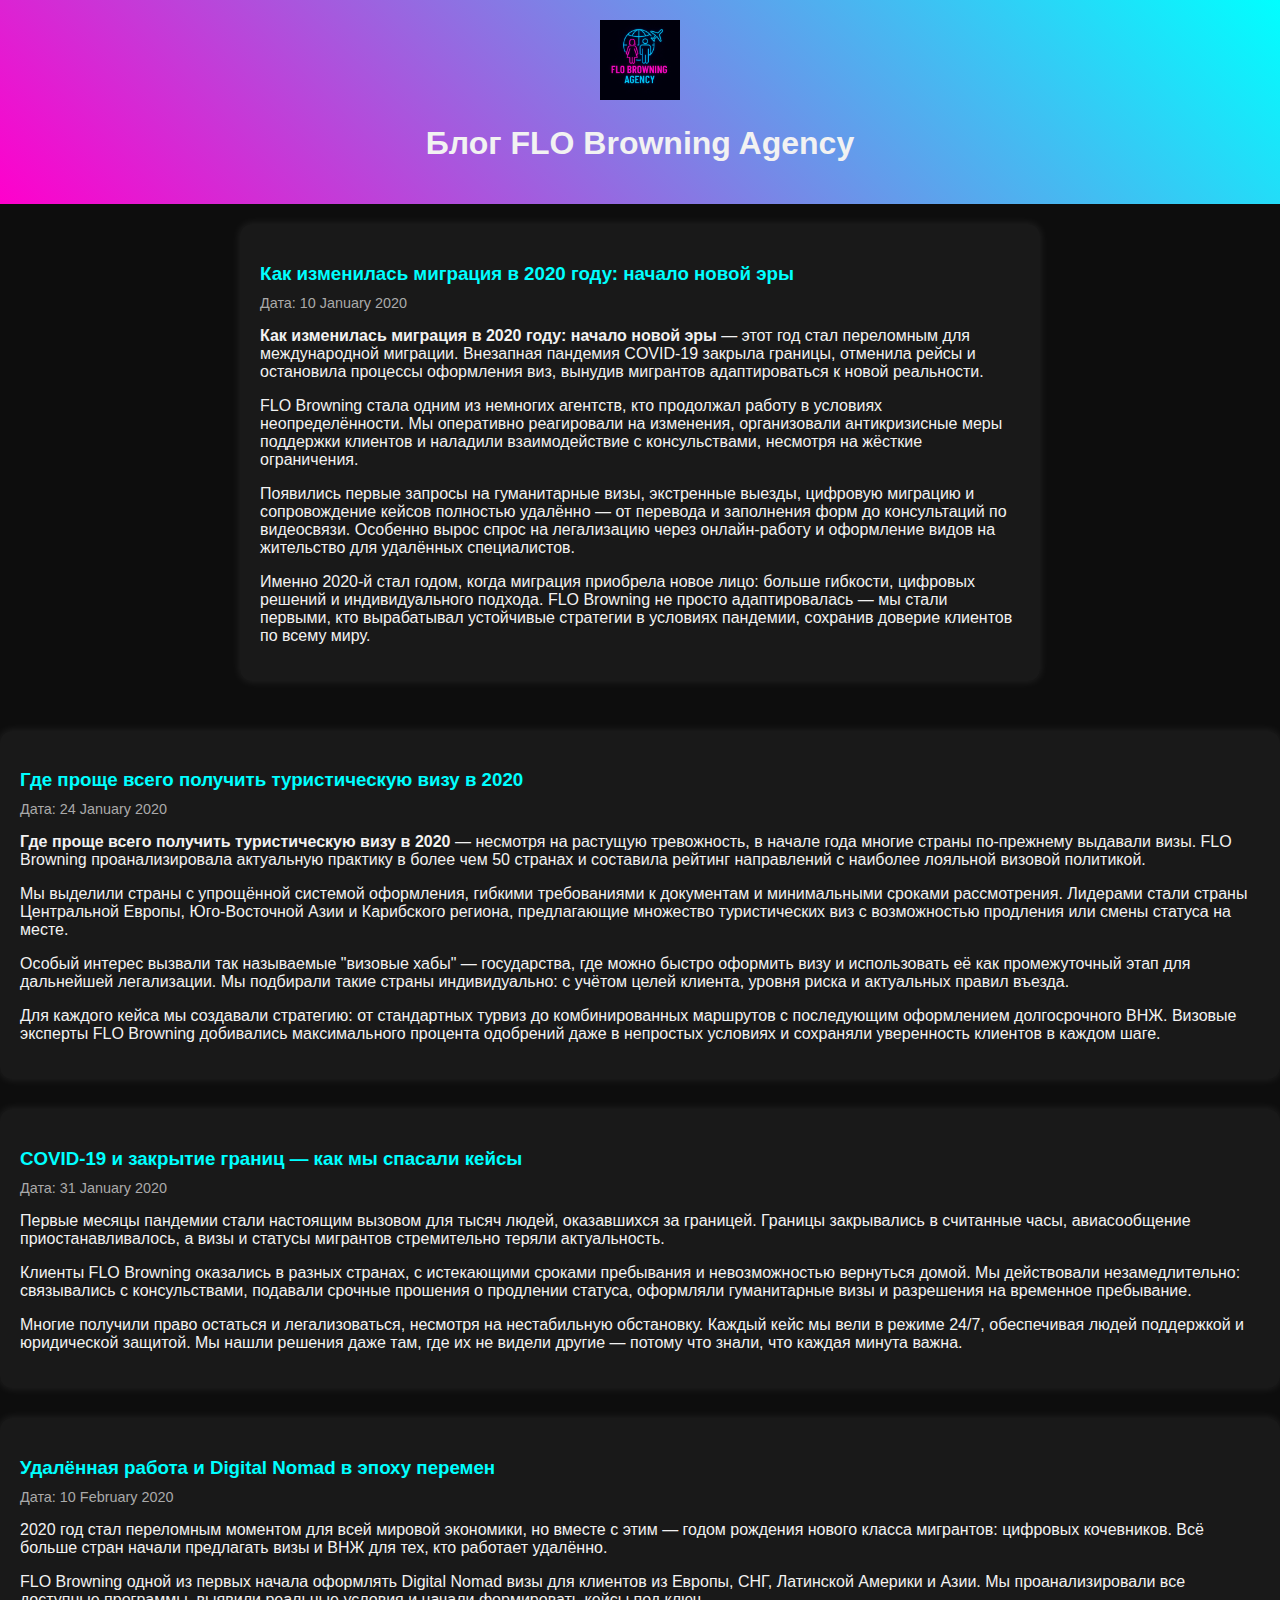
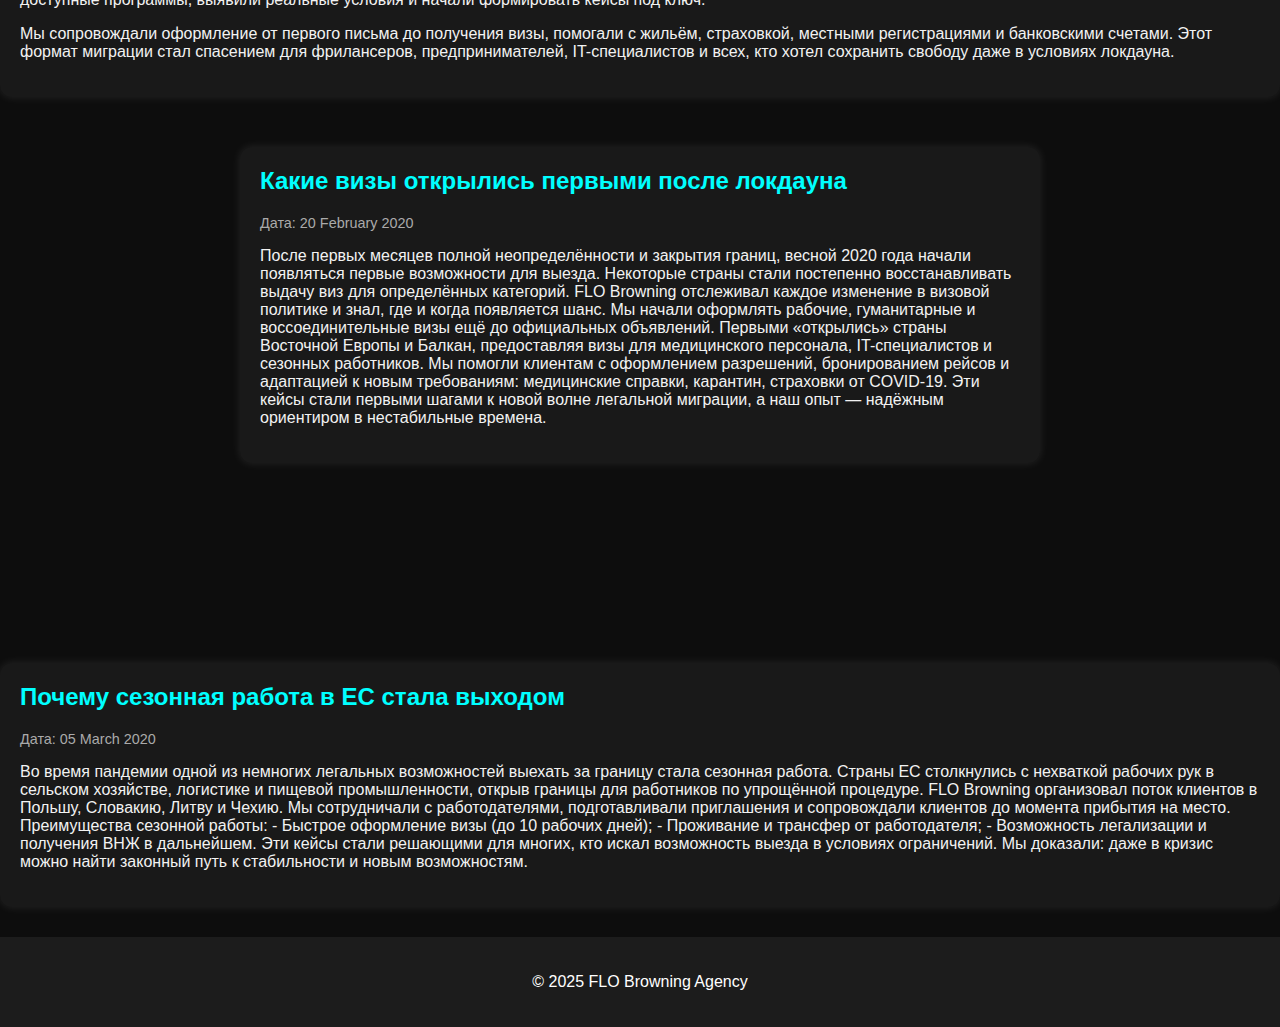
==== blog.html @ 44e3a663 "blog.html" ====
<!DOCTYPE html>
<html lang="ru">
<head>
  <meta charset="UTF-8" />
  <meta name="viewport" content="width=device-width, initial-scale=1.0" />
  <title>Блог FLO Browning Agency</title>
  <link rel="stylesheet" href="style.css" />
</head>
<body>
  <header>
    <img src="logo.jpeg" alt="FLO Browning Agency" class="logo" />
    <h1>Блог FLO Browning Agency</h1>
  </header>

  <main>
    <div class="blog-post">
      <h3>Как изменилась миграция в 2020 году: начало новой эры</h3>
      <small>Дата: 10 January 2020</small>
      <p><strong>Как изменилась миграция в 2020 году: начало новой эры</strong> — этот год стал переломным для международной миграции. Внезапная пандемия COVID-19 закрыла границы, отменила рейсы и остановила процессы оформления виз, вынудив мигрантов адаптироваться к новой реальности.</p>
      <p>FLO Browning стала одним из немногих агентств, кто продолжал работу в условиях неопределённости. Мы оперативно реагировали на изменения, организовали антикризисные меры поддержки клиентов и наладили взаимодействие с консульствами, несмотря на жёсткие ограничения.</p>
      <p>Появились первые запросы на гуманитарные визы, экстренные выезды, цифровую миграцию и сопровождение кейсов полностью удалённо — от перевода и заполнения форм до консультаций по видеосвязи. Особенно вырос спрос на легализацию через онлайн-работу и оформление видов на жительство для удалённых специалистов.</p>
      <p>Именно 2020-й стал годом, когда миграция приобрела новое лицо: больше гибкости, цифровых решений и индивидуального подхода. FLO Browning не просто адаптировалась — мы стали первыми, кто вырабатывал устойчивые стратегии в условиях пандемии, сохранив доверие клиентов по всему миру.</p>
    </div>
    </main>
    <div class="blog-post">
      <h3>Где проще всего получить туристическую визу в 2020</h3>
      <small>Дата: 24 January 2020</small>
      <p><strong>Где проще всего получить туристическую визу в 2020</strong> — несмотря на растущую тревожность, в начале года многие страны по-прежнему выдавали визы. FLO Browning проанализировала актуальную практику в более чем 50 странах и составила рейтинг направлений с наиболее лояльной визовой политикой.</p>
      <p>Мы выделили страны с упрощённой системой оформления, гибкими требованиями к документам и минимальными сроками рассмотрения. Лидерами стали страны Центральной Европы, Юго-Восточной Азии и Карибского региона, предлагающие множество туристических виз с возможностью продления или смены статуса на месте.</p>
      <p>Особый интерес вызвали так называемые "визовые хабы" — государства, где можно быстро оформить визу и использовать её как промежуточный этап для дальнейшей легализации. Мы подбирали такие страны индивидуально: с учётом целей клиента, уровня риска и актуальных правил въезда.</p>
      <p>Для каждого кейса мы создавали стратегию: от стандартных турвиз до комбинированных маршрутов с последующим оформлением долгосрочного ВНЖ. Визовые эксперты FLO Browning добивались максимального процента одобрений даже в непростых условиях и сохраняли уверенность клиентов в каждом шаге.</p>
    </div>
  </main>
</body>
</html>
<div class="blog-post">
  <h3>COVID-19 и закрытие границ — как мы спасали кейсы</h3>
  <small>Дата: 31 January 2020</small>
  <p>Первые месяцы пандемии стали настоящим вызовом для тысяч людей, оказавшихся за границей. Границы закрывались в считанные часы, авиасообщение приостанавливалось, а визы и статусы мигрантов стремительно теряли актуальность.</p>
  <p>Клиенты FLO Browning оказались в разных странах, с истекающими сроками пребывания и невозможностью вернуться домой. Мы действовали незамедлительно: связывались с консульствами, подавали срочные прошения о продлении статуса, оформляли гуманитарные визы и разрешения на временное пребывание.</p>
  <p>Многие получили право остаться и легализоваться, несмотря на нестабильную обстановку. Каждый кейс мы вели в режиме 24/7, обеспечивая людей поддержкой и юридической защитой. Мы нашли решения даже там, где их не видели другие — потому что знали, что каждая минута важна.</p>
</div>
</main>
<div class="blog-post">
  <h3>Удалённая работа и Digital Nomad в эпоху перемен</h3>
  <small>Дата: 10 February 2020</small>
  <p>2020 год стал переломным моментом для всей мировой экономики, но вместе с этим — годом рождения нового класса мигрантов: цифровых кочевников. Всё больше стран начали предлагать визы и ВНЖ для тех, кто работает удалённо.</p>
  <p>FLO Browning одной из первых начала оформлять Digital Nomad визы для клиентов из Европы, СНГ, Латинской Америки и Азии. Мы проанализировали все доступные программы, выявили реальные условия и начали формировать кейсы под ключ.</p>
  <p>Мы сопровождали оформление от первого письма до получения визы, помогали с жильём, страховкой, местными регистрациями и банковскими счетами. Этот формат миграции стал спасением для фрилансеров, предпринимателей, IT-специалистов и всех, кто хотел сохранить свободу даже в условиях локдауна.</p>
</div><!DOCTYPE html>
<html lang="ru">
<head>
  <meta charset="UTF-8" />
  <meta name="viewport" content="width=device-width, initial-scale=1.0" />
  <title>Блог FLO Browning Agency</title>
  <style>
    body {
      background-color: #0d0d0d;
      color: #f2f2f2;
      font-family: Arial, sans-serif;
      margin: 0;
      padding: 0;
    }
    .wrapper {
      min-height: 100vh;
      display: flex;
      flex-direction: column;
    }
    main {
      flex: 1;
      padding: 20px;
      max-width: 800px;
      margin: auto;
    }
    .blog-post {
      background-color: rgba(255,255,255,0.05);
      padding: 20px;
      margin-bottom: 30px;
      border-radius: 12px;
      box-shadow: 0 0 10px rgba(255,255,255,0.1);
    }
    .blog-post h2 {
      color: #00ffff;
      margin-top: 0;
    }
    .blog-post small {
      color: #aaa;
    }
    footer {
      background-color: #1c1c1c;
      color: white;
      text-align: center;
      padding: 20px;
    }
  </style>
</head>
<body>
<div class="wrapper">
  <main>
    
    <div class="blog-post">
      <h2>Какие визы открылись первыми после локдауна</h2>
      <small>Дата: 20 February 2020</small>
      <p>После первых месяцев полной неопределённости и закрытия границ, весной 2020 года начали появляться первые возможности для выезда. Некоторые страны стали постепенно восстанавливать выдачу виз для определённых категорий.

        FLO Browning отслеживал каждое изменение в визовой политике и знал, где и когда появляется шанс. Мы начали оформлять рабочие, гуманитарные и воссоединительные визы ещё до официальных объявлений.

        Первыми «открылись» страны Восточной Европы и Балкан, предоставляя визы для медицинского персонала, IT-специалистов и сезонных работников. Мы помогли клиентам с оформлением разрешений, бронированием рейсов и адаптацией к новым требованиям: медицинские справки, карантин, страховки от COVID-19.

        Эти кейсы стали первыми шагами к новой волне легальной миграции, а наш опыт — надёжным ориентиром в нестабильные времена.</p>
    </div>
    </main>
    <div class="blog-post">
      <h2>Почему сезонная работа в ЕС стала выходом</h2>
      <small>Дата: 05 March 2020</small>
      <p>Во время пандемии одной из немногих легальных возможностей выехать за границу стала сезонная работа. Страны ЕС столкнулись с нехваткой рабочих рук в сельском хозяйстве, логистике и пищевой промышленности, открыв границы для работников по упрощённой процедуре.

        FLO Browning организовал поток клиентов в Польшу, Словакию, Литву и Чехию. Мы сотрудничали с работодателями, подготавливали приглашения и сопровождали клиентов до момента прибытия на место.

        Преимущества сезонной работы:
        - Быстрое оформление визы (до 10 рабочих дней);
        - Проживание и трансфер от работодателя;
        - Возможность легализации и получения ВНЖ в дальнейшем.

        Эти кейсы стали решающими для многих, кто искал возможность выезда в условиях ограничений. Мы доказали: даже в кризис можно найти законный путь к стабильности и новым возможностям.</p>
    </div>
    
  </main>
 <footer>
    <p>&copy; 2025 FLO Browning Agency</p>
  </footer>
---- style.css ----
body {
  background-color: #0d0d0d;
  color: #f2f2f2;
  font-family: Arial, sans-serif;
  margin: 0;
}

header {
  text-align: center;
  padding: 20px;
  background: linear-gradient(45deg, #ff00cc, #00ffff);
}

.logo {
  width: 80px;
  height: auto;
}

main {
  padding: 20px;
  text-align: center;
}

footer {
  background-color: #1c1c1c;
  color: white;
  text-align: center;
  padding: 20px;
}

a {
  color: #00ffff;
  text-decoration: none;
}

.btn {
  display: inline-block;
  margin-top: 15px;
  padding: 10px 20px;
  background-color: #ff00cc;
  color: white;
  border-radius: 5px;
  text-decoration: none;
  font-weight: bold;
}

/* WhatsApp кнопка */
.whatsapp-float {
  position: fixed;
  bottom: 20px;
  right: 20px;
  z-index: 1000;
}

.whatsapp-icon {
  width: 50px;
  height: 50px;
  border-radius: 50%;
  box-shadow: 0 2px 8px rgba(0, 0, 0, 0.3);
  transition: transform 0.3s ease;
}

.whatsapp-icon:hover {
  transform: scale(1.1);
}

/* Навигация */
.nav-links {
  text-align: center;
  margin: 40px 0 20px;
}

.nav-links a {
  color: #00ffff;
  text-decoration: none;
  font-weight: bold;
  margin: 0 15px;
  font-size: 18px;
  transition: color 0.3s ease;
}

.nav-links a:hover {
  color: #ff00cc;
}

/* Посты блога */
.blog-post {
  background-color: rgba(255,255,255,0.05);
  padding: 20px;
  margin-bottom: 25px;
  border-radius: 12px;
  box-shadow: 0 0 10px rgba(255,255,255,0.08);
  text-align: left;
}

.blog-post h3 {
  color: #00ffff;
  margin-bottom: 10px;
}

.blog-post small {
  display: block;
  color: #ccc;
  margin-bottom: 10px;
  font-size: 0.9em;
}

/* Адаптивность */
@media (max-width: 768px) {
  header h1 {
    font-size: 26px;
  }

  nav {
    flex-direction: column;
    gap: 10px;
    margin: 15px 0;
  }

  nav a {
    display: inline-block;
    margin: 8px 10px;
    font-size: 16px;
  }

  section {
    padding: 20px;
  }

  .cta {
    display: block;
    width: 100%;
    text-align: center;
    font-size: 16px;
  }

  .lang-switch {
    top: 10px;
    right: 10px;
    font-size: 14px;
  }

  .whatsapp-icon {
    width: 45px;
    height: 45px;
  }

  #topBtn {
    bottom: 75px;
    right: 15px;
  }
}
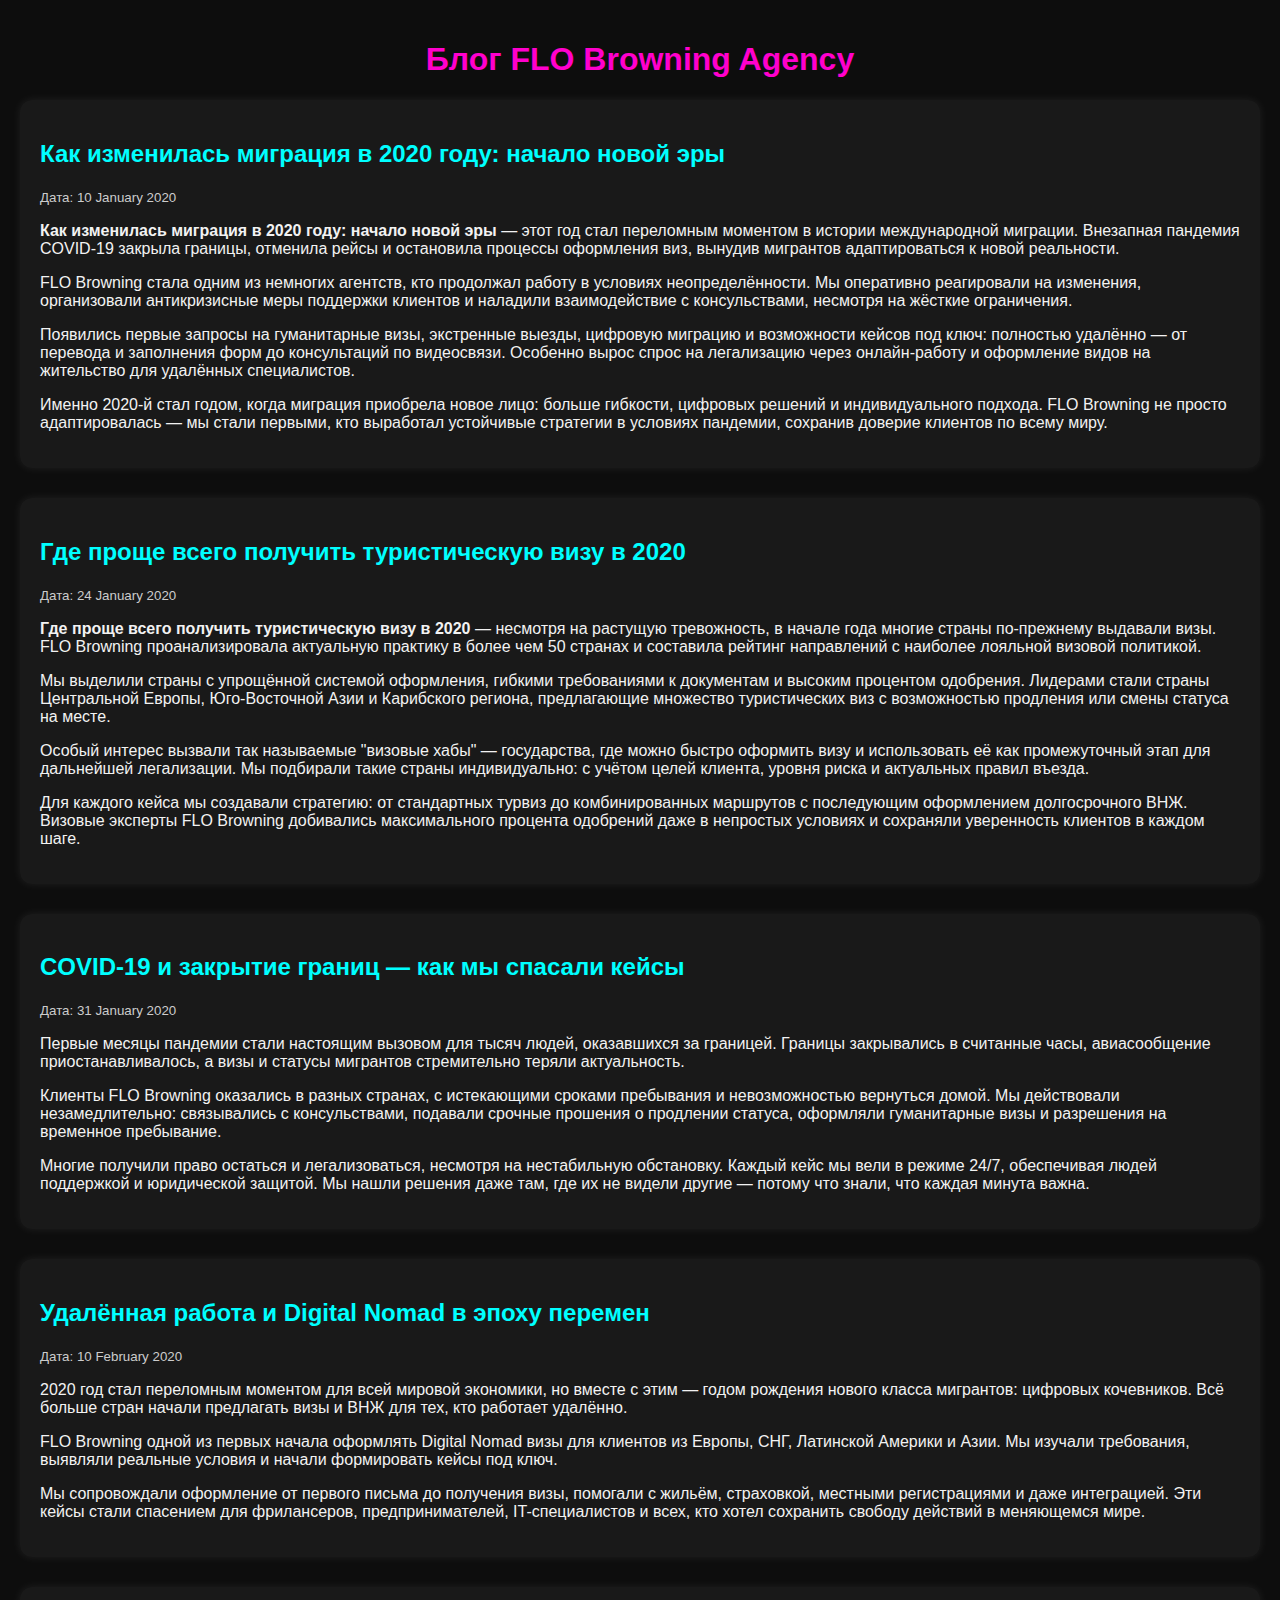
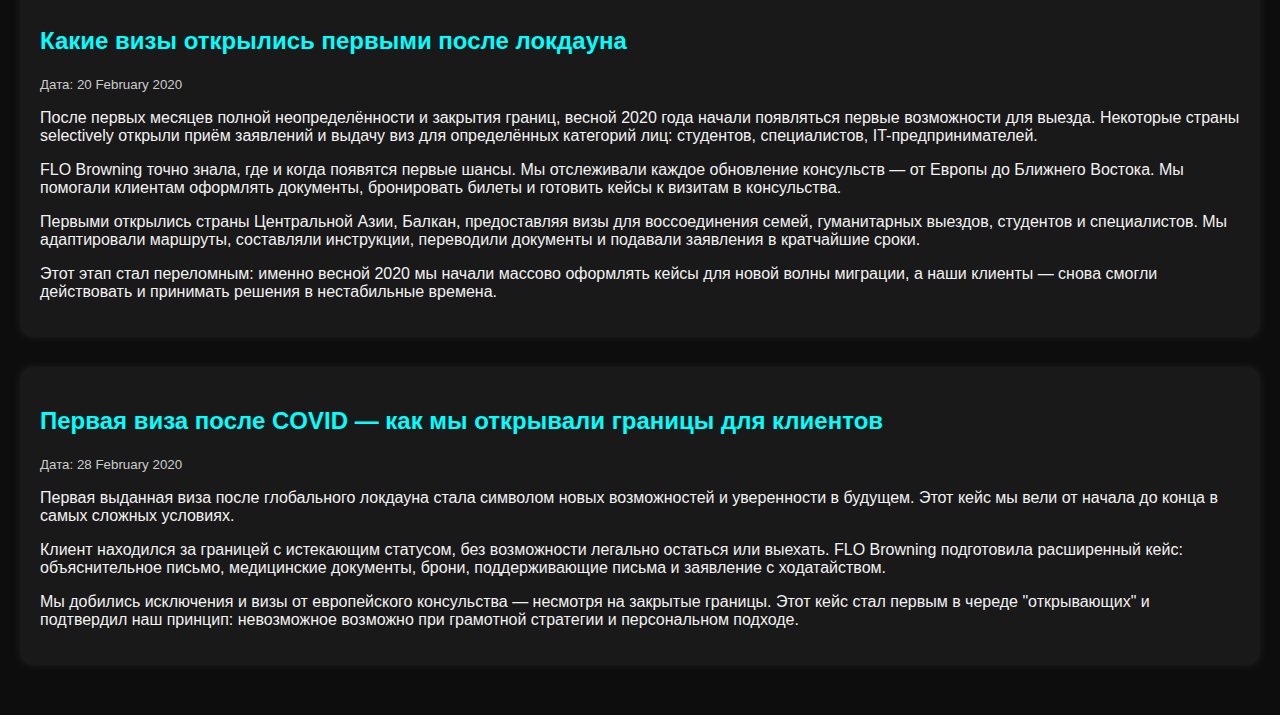
==== commit 0e931949: "blog.html" ====
--- a/blog.html
+++ b/blog.html
@@ -1,131 +1,98 @@
 <!DOCTYPE html>
 <html lang="ru">
 <head>
-  <meta charset="UTF-8" />
-  <meta name="viewport" content="width=device-width, initial-scale=1.0" />
-  <title>Блог FLO Browning Agency</title>
-  <link rel="stylesheet" href="style.css" />
+    <meta charset="UTF-8">
+    <title>Блог FLO Browning Agency</title>
+    <style>
+        body {
+            background-color: #0d0d0d;
+            color: #f2f2f2;
+            font-family: Arial, sans-serif;
+            margin: 0;
+            padding: 20px;
+        }
+        .blog-post {
+            background-color: rgba(255,255,255,0.05);
+            padding: 20px;
+            margin-bottom: 30px;
+            border-radius: 12px;
+            box-shadow: 0 0 10px rgba(255,255,255,0.08);
+        }
+        h1 {
+            color: #ff00cc;
+            text-align: center;
+        }
+        h2 {
+            color: #00ffff;
+        }
+        small {
+            color: #ccc;
+        }
+    </style>
 </head>
 <body>
-  <header>
-    <img src="logo.jpeg" alt="FLO Browning Agency" class="logo" />
-    <h1>Блог FLO Browning Agency</h1>
-  </header>
+<h1>Блог FLO Browning Agency</h1>
 
-  <main>
     <div class="blog-post">
-      <h3>Как изменилась миграция в 2020 году: начало новой эры</h3>
-      <small>Дата: 10 January 2020</small>
-      <p><strong>Как изменилась миграция в 2020 году: начало новой эры</strong> — этот год стал переломным для международной миграции. Внезапная пандемия COVID-19 закрыла границы, отменила рейсы и остановила процессы оформления виз, вынудив мигрантов адаптироваться к новой реальности.</p>
-      <p>FLO Browning стала одним из немногих агентств, кто продолжал работу в условиях неопределённости. Мы оперативно реагировали на изменения, организовали антикризисные меры поддержки клиентов и наладили взаимодействие с консульствами, несмотря на жёсткие ограничения.</p>
-      <p>Появились первые запросы на гуманитарные визы, экстренные выезды, цифровую миграцию и сопровождение кейсов полностью удалённо — от перевода и заполнения форм до консультаций по видеосвязи. Особенно вырос спрос на легализацию через онлайн-работу и оформление видов на жительство для удалённых специалистов.</p>
-      <p>Именно 2020-й стал годом, когда миграция приобрела новое лицо: больше гибкости, цифровых решений и индивидуального подхода. FLO Browning не просто адаптировалась — мы стали первыми, кто вырабатывал устойчивые стратегии в условиях пандемии, сохранив доверие клиентов по всему миру.</p>
+        <h2>Как изменилась миграция в 2020 году: начало новой эры</h2>
+        <small>Дата: 10 January 2020</small>
+        
+<p><strong>Как изменилась миграция в 2020 году: начало новой эры</strong> — этот год стал переломным моментом в истории международной миграции. Внезапная пандемия COVID-19 закрыла границы, отменила рейсы и остановила процессы оформления виз, вынудив мигрантов адаптироваться к новой реальности.</p>
+<p>FLO Browning стала одним из немногих агентств, кто продолжал работу в условиях неопределённости. Мы оперативно реагировали на изменения, организовали антикризисные меры поддержки клиентов и наладили взаимодействие с консульствами, несмотря на жёсткие ограничения.</p>
+<p>Появились первые запросы на гуманитарные визы, экстренные выезды, цифровую миграцию и возможности кейсов под ключ: полностью удалённо — от перевода и заполнения форм до консультаций по видеосвязи. Особенно вырос спрос на легализацию через онлайн-работу и оформление видов на жительство для удалённых специалистов.</p>
+<p>Именно 2020-й стал годом, когда миграция приобрела новое лицо: больше гибкости, цифровых решений и индивидуального подхода. FLO Browning не просто адаптировалась — мы стали первыми, кто выработал устойчивые стратегии в условиях пандемии, сохранив доверие клиентов по всему миру.</p>
+        
     </div>
-    </main>
-    <div class="blog-post">
-      <h3>Где проще всего получить туристическую визу в 2020</h3>
-      <small>Дата: 24 January 2020</small>
-      <p><strong>Где проще всего получить туристическую визу в 2020</strong> — несмотря на растущую тревожность, в начале года многие страны по-прежнему выдавали визы. FLO Browning проанализировала актуальную практику в более чем 50 странах и составила рейтинг направлений с наиболее лояльной визовой политикой.</p>
-      <p>Мы выделили страны с упрощённой системой оформления, гибкими требованиями к документам и минимальными сроками рассмотрения. Лидерами стали страны Центральной Европы, Юго-Восточной Азии и Карибского региона, предлагающие множество туристических виз с возможностью продления или смены статуса на месте.</p>
-      <p>Особый интерес вызвали так называемые "визовые хабы" — государства, где можно быстро оформить визу и использовать её как промежуточный этап для дальнейшей легализации. Мы подбирали такие страны индивидуально: с учётом целей клиента, уровня риска и актуальных правил въезда.</p>
-      <p>Для каждого кейса мы создавали стратегию: от стандартных турвиз до комбинированных маршрутов с последующим оформлением долгосрочного ВНЖ. Визовые эксперты FLO Browning добивались максимального процента одобрений даже в непростых условиях и сохраняли уверенность клиентов в каждом шаге.</p>
-    </div>
-  </main>
-</body>
-</html>
-<div class="blog-post">
-  <h3>COVID-19 и закрытие границ — как мы спасали кейсы</h3>
-  <small>Дата: 31 January 2020</small>
-  <p>Первые месяцы пандемии стали настоящим вызовом для тысяч людей, оказавшихся за границей. Границы закрывались в считанные часы, авиасообщение приостанавливалось, а визы и статусы мигрантов стремительно теряли актуальность.</p>
-  <p>Клиенты FLO Browning оказались в разных странах, с истекающими сроками пребывания и невозможностью вернуться домой. Мы действовали незамедлительно: связывались с консульствами, подавали срочные прошения о продлении статуса, оформляли гуманитарные визы и разрешения на временное пребывание.</p>
-  <p>Многие получили право остаться и легализоваться, несмотря на нестабильную обстановку. Каждый кейс мы вели в режиме 24/7, обеспечивая людей поддержкой и юридической защитой. Мы нашли решения даже там, где их не видели другие — потому что знали, что каждая минута важна.</p>
-</div>
-</main>
-<div class="blog-post">
-  <h3>Удалённая работа и Digital Nomad в эпоху перемен</h3>
-  <small>Дата: 10 February 2020</small>
-  <p>2020 год стал переломным моментом для всей мировой экономики, но вместе с этим — годом рождения нового класса мигрантов: цифровых кочевников. Всё больше стран начали предлагать визы и ВНЖ для тех, кто работает удалённо.</p>
-  <p>FLO Browning одной из первых начала оформлять Digital Nomad визы для клиентов из Европы, СНГ, Латинской Америки и Азии. Мы проанализировали все доступные программы, выявили реальные условия и начали формировать кейсы под ключ.</p>
-  <p>Мы сопровождали оформление от первого письма до получения визы, помогали с жильём, страховкой, местными регистрациями и банковскими счетами. Этот формат миграции стал спасением для фрилансеров, предпринимателей, IT-специалистов и всех, кто хотел сохранить свободу даже в условиях локдауна.</p>
-</div><!DOCTYPE html>
-<html lang="ru">
-<head>
-  <meta charset="UTF-8" />
-  <meta name="viewport" content="width=device-width, initial-scale=1.0" />
-  <title>Блог FLO Browning Agency</title>
-  <style>
-    body {
-      background-color: #0d0d0d;
-      color: #f2f2f2;
-      font-family: Arial, sans-serif;
-      margin: 0;
-      padding: 0;
-    }
-    .wrapper {
-      min-height: 100vh;
-      display: flex;
-      flex-direction: column;
-    }
-    main {
-      flex: 1;
-      padding: 20px;
-      max-width: 800px;
-      margin: auto;
-    }
-    .blog-post {
-      background-color: rgba(255,255,255,0.05);
-      padding: 20px;
-      margin-bottom: 30px;
-      border-radius: 12px;
-      box-shadow: 0 0 10px rgba(255,255,255,0.1);
-    }
-    .blog-post h2 {
-      color: #00ffff;
-      margin-top: 0;
-    }
-    .blog-post small {
-      color: #aaa;
-    }
-    footer {
-      background-color: #1c1c1c;
-      color: white;
-      text-align: center;
-      padding: 20px;
-    }
-  </style>
-</head>
-<body>
-<div class="wrapper">
-  <main>
     
     <div class="blog-post">
-      <h2>Какие визы открылись первыми после локдауна</h2>
-      <small>Дата: 20 February 2020</small>
-      <p>После первых месяцев полной неопределённости и закрытия границ, весной 2020 года начали появляться первые возможности для выезда. Некоторые страны стали постепенно восстанавливать выдачу виз для определённых категорий.
-
-        FLO Browning отслеживал каждое изменение в визовой политике и знал, где и когда появляется шанс. Мы начали оформлять рабочие, гуманитарные и воссоединительные визы ещё до официальных объявлений.
-
-        Первыми «открылись» страны Восточной Европы и Балкан, предоставляя визы для медицинского персонала, IT-специалистов и сезонных работников. Мы помогли клиентам с оформлением разрешений, бронированием рейсов и адаптацией к новым требованиям: медицинские справки, карантин, страховки от COVID-19.
-
-        Эти кейсы стали первыми шагами к новой волне легальной миграции, а наш опыт — надёжным ориентиром в нестабильные времена.</p>
-    </div>
-    </main>
-    <div class="blog-post">
-      <h2>Почему сезонная работа в ЕС стала выходом</h2>
-      <small>Дата: 05 March 2020</small>
-      <p>Во время пандемии одной из немногих легальных возможностей выехать за границу стала сезонная работа. Страны ЕС столкнулись с нехваткой рабочих рук в сельском хозяйстве, логистике и пищевой промышленности, открыв границы для работников по упрощённой процедуре.
-
-        FLO Browning организовал поток клиентов в Польшу, Словакию, Литву и Чехию. Мы сотрудничали с работодателями, подготавливали приглашения и сопровождали клиентов до момента прибытия на место.
-
-        Преимущества сезонной работы:
-        - Быстрое оформление визы (до 10 рабочих дней);
-        - Проживание и трансфер от работодателя;
-        - Возможность легализации и получения ВНЖ в дальнейшем.
-
-        Эти кейсы стали решающими для многих, кто искал возможность выезда в условиях ограничений. Мы доказали: даже в кризис можно найти законный путь к стабильности и новым возможностям.</p>
+        <h2>Где проще всего получить туристическую визу в 2020</h2>
+        <small>Дата: 24 January 2020</small>
+        
+<p><strong>Где проще всего получить туристическую визу в 2020</strong> — несмотря на растущую тревожность, в начале года многие страны по-прежнему выдавали визы. FLO Browning проанализировала актуальную практику в более чем 50 странах и составила рейтинг направлений с наиболее лояльной визовой политикой.</p>
+<p>Мы выделили страны с упрощённой системой оформления, гибкими требованиями к документам и высоким процентом одобрения. Лидерами стали страны Центральной Европы, Юго-Восточной Азии и Карибского региона, предлагающие множество туристических виз с возможностью продления или смены статуса на месте.</p>
+<p>Особый интерес вызвали так называемые "визовые хабы" — государства, где можно быстро оформить визу и использовать её как промежуточный этап для дальнейшей легализации. Мы подбирали такие страны индивидуально: с учётом целей клиента, уровня риска и актуальных правил въезда.</p>
+<p>Для каждого кейса мы создавали стратегию: от стандартных турвиз до комбинированных маршрутов с последующим оформлением долгосрочного ВНЖ. Визовые эксперты FLO Browning добивались максимального процента одобрений даже в непростых условиях и сохраняли уверенность клиентов в каждом шаге.</p>
+        
     </div>
     
-  </main>
- <footer>
-    <p>&copy; 2025 FLO Browning Agency</p>
-  </footer>
+    <div class="blog-post">
+        <h2>COVID-19 и закрытие границ — как мы спасали кейсы</h2>
+        <small>Дата: 31 January 2020</small>
+        
+<p>Первые месяцы пандемии стали настоящим вызовом для тысяч людей, оказавшихся за границей. Границы закрывались в считанные часы, авиасообщение приостанавливалось, а визы и статусы мигрантов стремительно теряли актуальность.</p>
+<p>Клиенты FLO Browning оказались в разных странах, с истекающими сроками пребывания и невозможностью вернуться домой. Мы действовали незамедлительно: связывались с консульствами, подавали срочные прошения о продлении статуса, оформляли гуманитарные визы и разрешения на временное пребывание.</p>
+<p>Многие получили право остаться и легализоваться, несмотря на нестабильную обстановку. Каждый кейс мы вели в режиме 24/7, обеспечивая людей поддержкой и юридической защитой. Мы нашли решения даже там, где их не видели другие — потому что знали, что каждая минута важна.</p>
+        
+    </div>
+    
+    <div class="blog-post">
+        <h2>Удалённая работа и Digital Nomad в эпоху перемен</h2>
+        <small>Дата: 10 February 2020</small>
+        
+<p>2020 год стал переломным моментом для всей мировой экономики, но вместе с этим — годом рождения нового класса мигрантов: цифровых кочевников. Всё больше стран начали предлагать визы и ВНЖ для тех, кто работает удалённо.</p>
+<p>FLO Browning одной из первых начала оформлять Digital Nomad визы для клиентов из Европы, СНГ, Латинской Америки и Азии. Мы изучали требования, выявляли реальные условия и начали формировать кейсы под ключ.</p>
+<p>Мы сопровождали оформление от первого письма до получения визы, помогали с жильём, страховкой, местными регистрациями и даже интеграцией. Эти кейсы стали спасением для фрилансеров, предпринимателей, IT-специалистов и всех, кто хотел сохранить свободу действий в меняющемся мире.</p>
+        
+    </div>
+    
+    <div class="blog-post">
+        <h2>Какие визы открылись первыми после локдауна</h2>
+        <small>Дата: 20 February 2020</small>
+        
+<p>После первых месяцев полной неопределённости и закрытия границ, весной 2020 года начали появляться первые возможности для выезда. Некоторые страны selectively открыли приём заявлений и выдачу виз для определённых категорий лиц: студентов, специалистов, IT-предпринимателей.</p>
+<p>FLO Browning точно знала, где и когда появятся первые шансы. Мы отслеживали каждое обновление консульств — от Европы до Ближнего Востока. Мы помогали клиентам оформлять документы, бронировать билеты и готовить кейсы к визитам в консульства.</p>
+<p>Первыми открылись страны Центральной Азии, Балкан, предоставляя визы для воссоединения семей, гуманитарных выездов, студентов и специалистов. Мы адаптировали маршруты, составляли инструкции, переводили документы и подавали заявления в кратчайшие сроки.</p>
+<p>Этот этап стал переломным: именно весной 2020 мы начали массово оформлять кейсы для новой волны миграции, а наши клиенты — снова смогли действовать и принимать решения в нестабильные времена.</p>
+        
+    </div>
+    
+    <div class="blog-post">
+        <h2>Первая виза после COVID — как мы открывали границы для клиентов</h2>
+        <small>Дата: 28 February 2020</small>
+        
+<p>Первая выданная виза после глобального локдауна стала символом новых возможностей и уверенности в будущем. Этот кейс мы вели от начала до конца в самых сложных условиях.</p>
+<p>Клиент находился за границей с истекающим статусом, без возможности легально остаться или выехать. FLO Browning подготовила расширенный кейс: объяснительное письмо, медицинские документы, брони, поддерживающие письма и заявление с ходатайством.</p>
+<p>Мы добились исключения и визы от европейского консульства — несмотря на закрытые границы. Этот кейс стал первым в череде "открывающих" и подтвердил наш принцип: невозможное возможно при грамотной стратегии и персональном подходе.</p>
+        
+    </div>
+    </body></html>
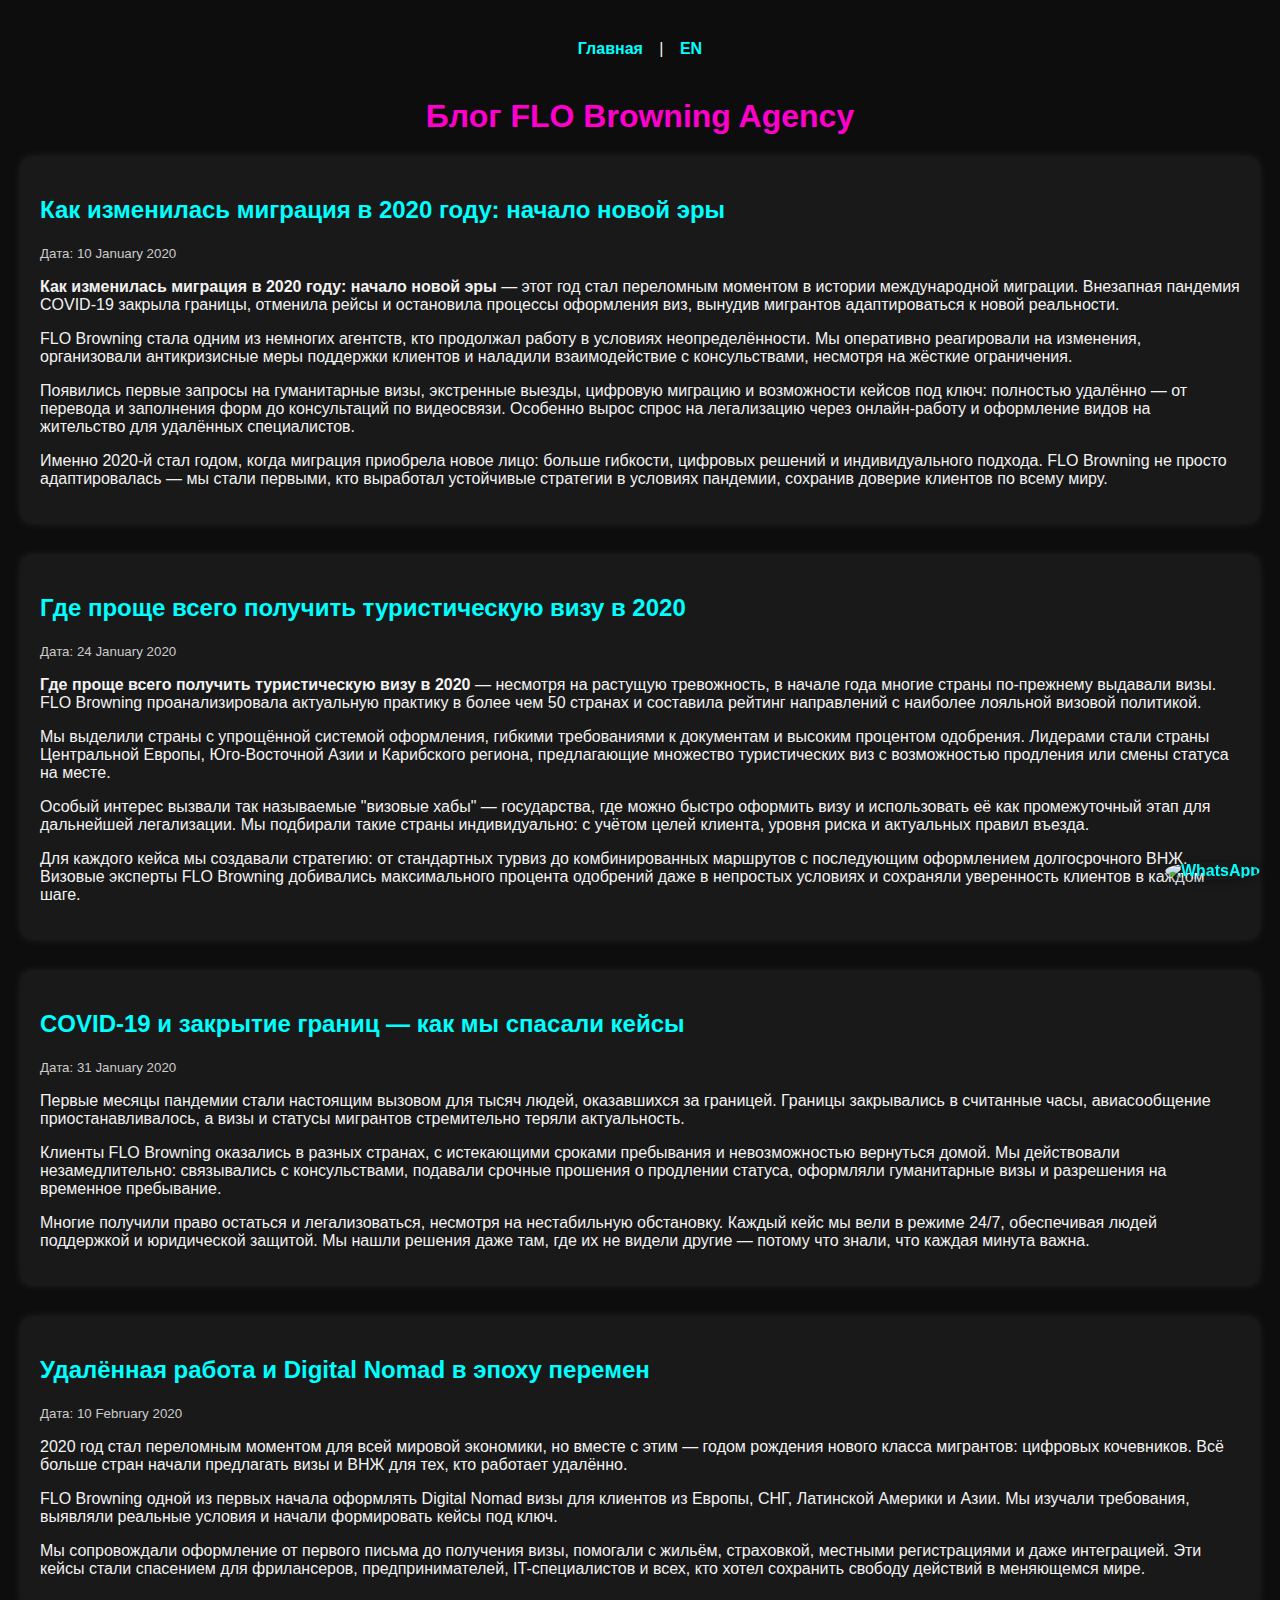
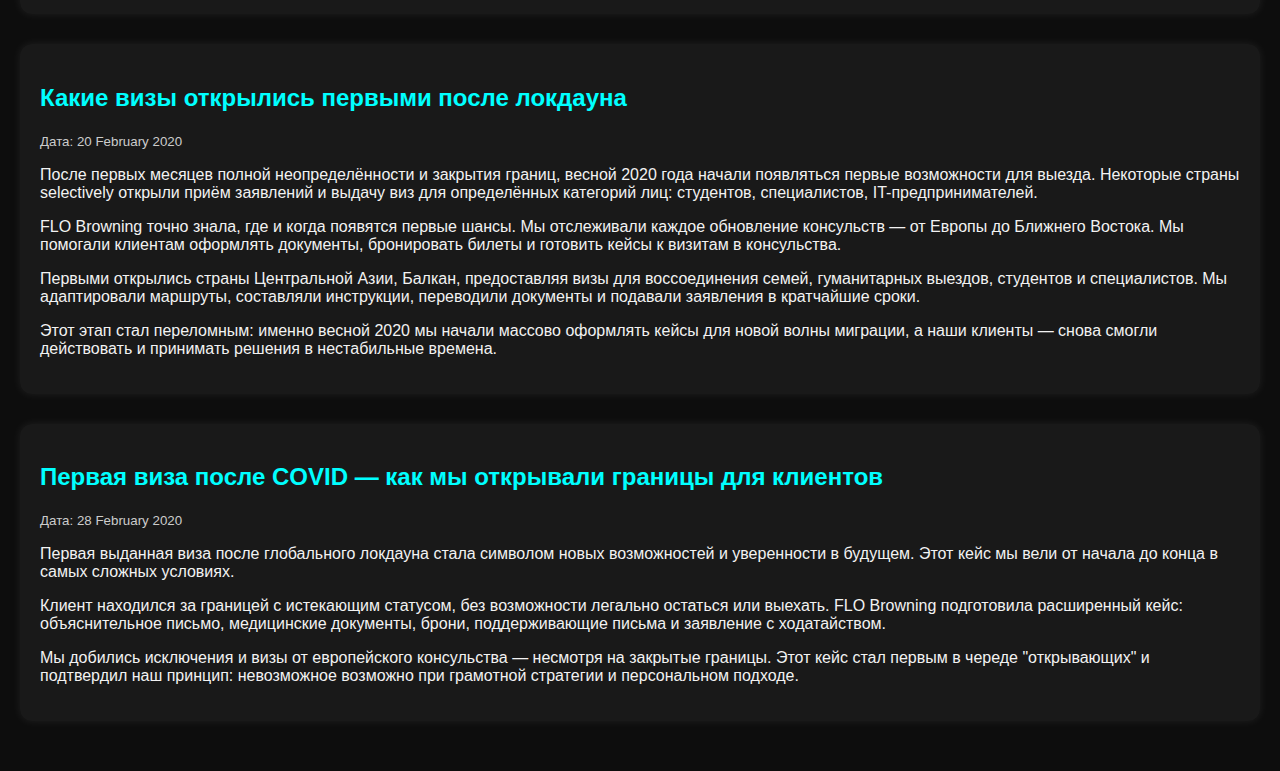
==== commit 3f7ac8ae: "blog.html" ====
--- a/blog.html
+++ b/blog.html
@@ -28,9 +28,34 @@
         small {
             color: #ccc;
         }
+    
+    a {
+        color: #00ffff;
+        text-decoration: none;
+        font-weight: bold;
+        transition: color 0.3s ease, text-shadow 0.3s ease;
+    }
+    a:hover {
+        color: #ff00cc;
+        text-shadow: 0 0 8px #ff00cc;
+    }
+    .nav-links {
+        text-align: center;
+        margin: 20px auto 40px;
+        font-size: 16px;
+    }
+    .nav-links a {
+        margin: 0 12px;
+    }
     </style>
 </head>
 <body>
+
+<div class="nav-links">
+  <a href="index.html">Главная</a> |
+  <a href="blog_en.html">EN</a>
+</div>
+
 <h1>Блог FLO Browning Agency</h1>
 
     <div class="blog-post">
@@ -95,4 +120,21 @@
 <p>Мы добились исключения и визы от европейского консульства — несмотря на закрытые границы. Этот кейс стал первым в череде "открывающих" и подтвердил наш принцип: невозможное возможно при грамотной стратегии и персональном подходе.</p>
         
     </div>
-    </body></html>
+    
+<!-- WhatsApp Button -->
+<a href="https://wa.me/447876602305" target="_blank" title="Написать в WhatsApp" style="
+  position: fixed;
+  bottom: 20px;
+  right: 20px;
+  z-index: 1000;
+">
+  <img src="https://img.icons8.com/ios-filled/50/25D366/whatsapp.png" alt="WhatsApp" style="
+    width: 50px;
+    height: 50px;
+    border-radius: 50%;
+    box-shadow: 0 2px 8px rgba(0, 0, 0, 0.3);
+    transition: transform 0.3s ease;
+  " onmouseover="this.style.transform='scale(1.1)'" onmouseout="this.style.transform='scale(1)'">
+</a>
+
+</body></html>
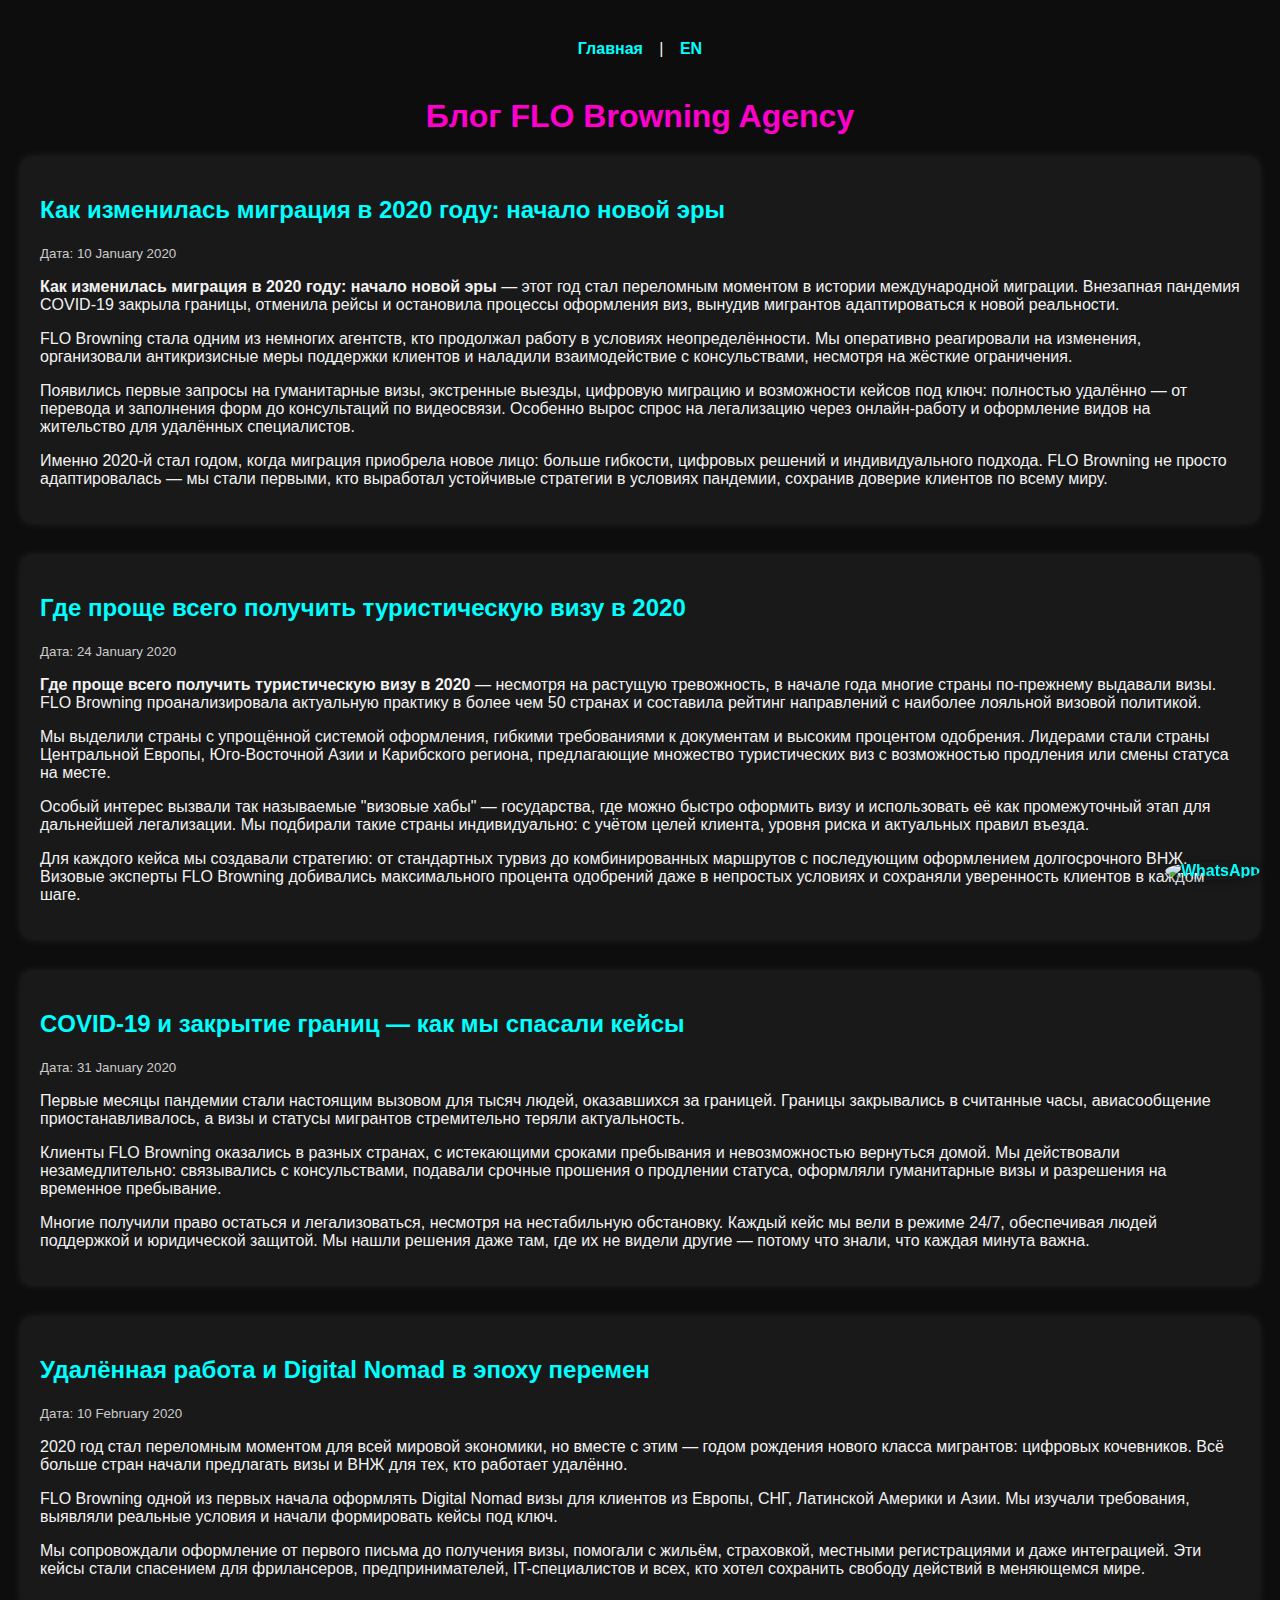
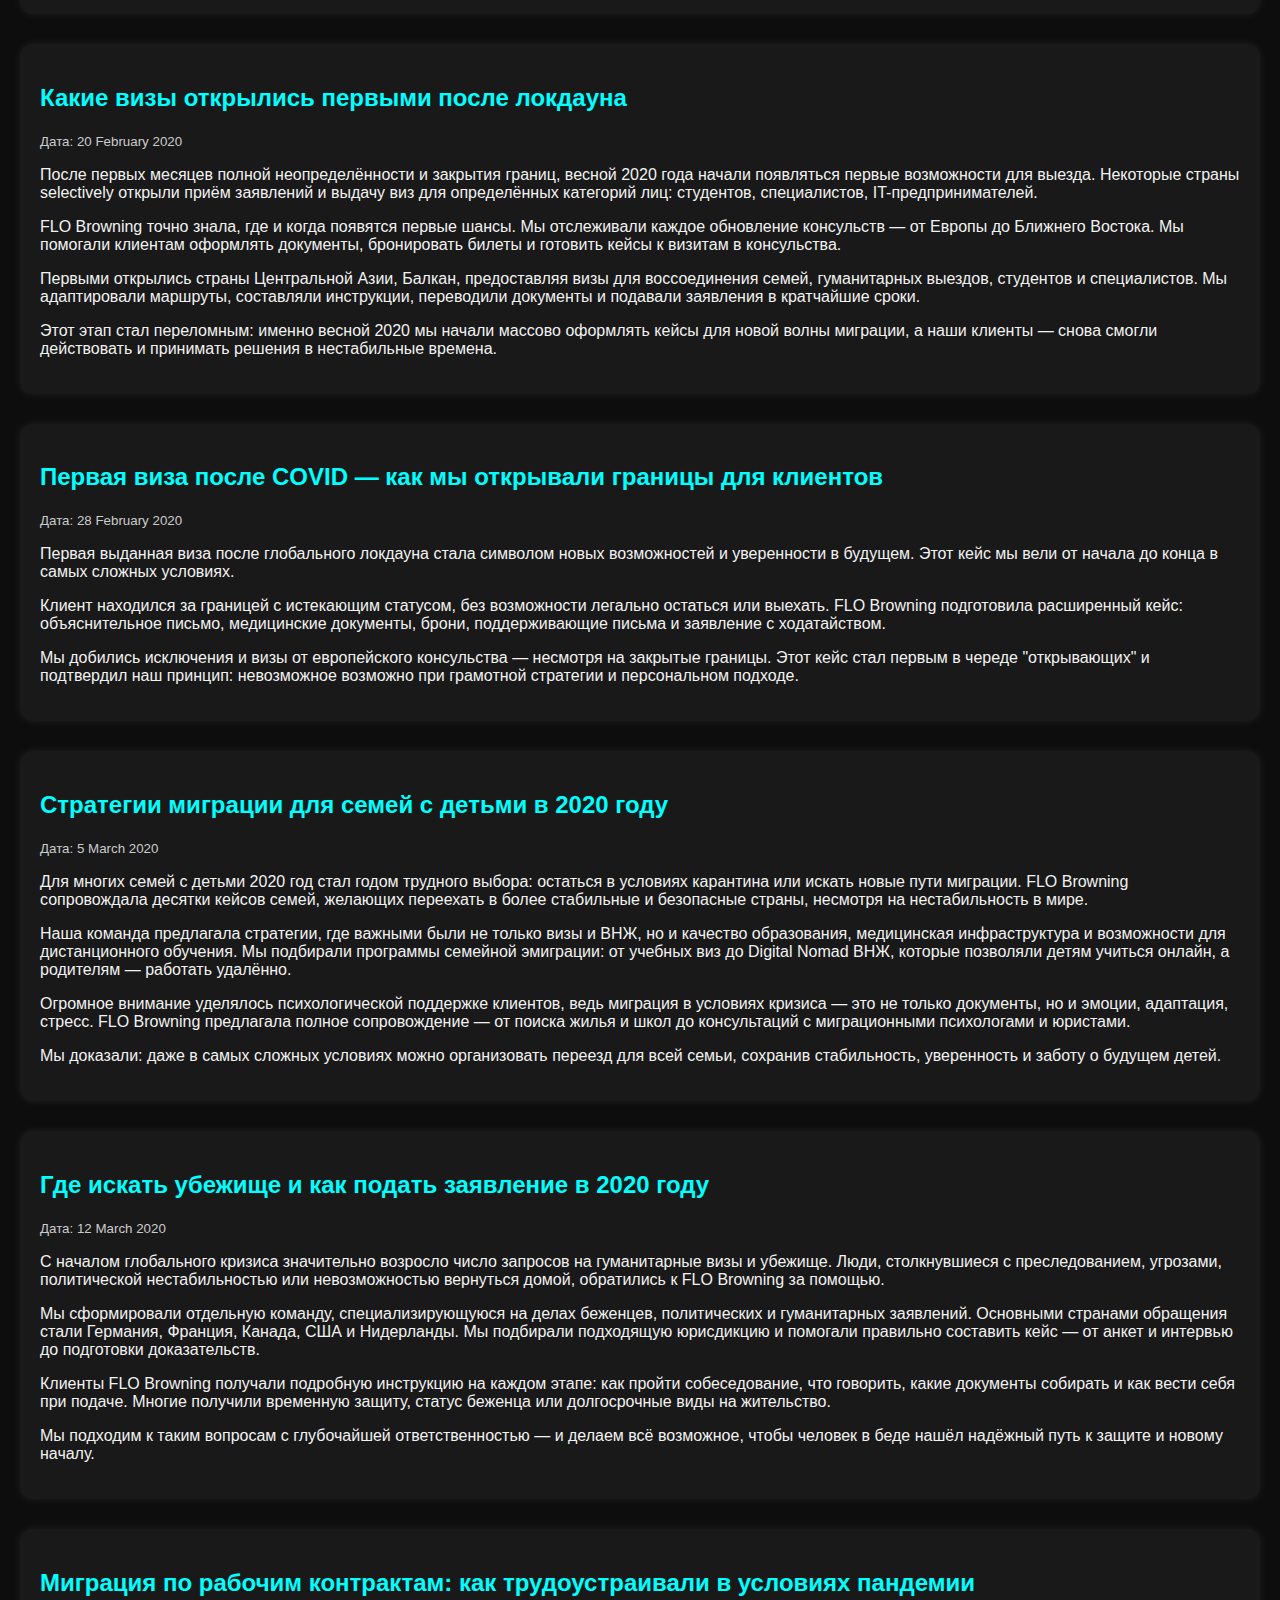
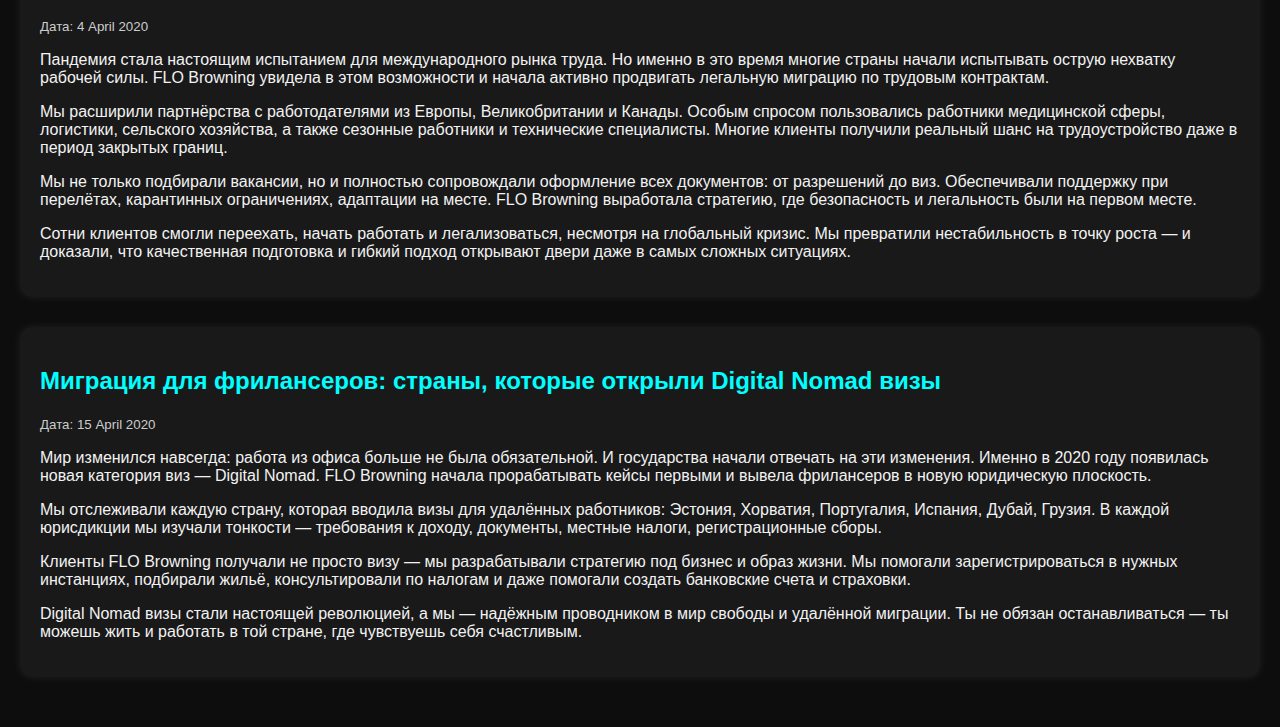
==== commit 72cde87c: "blog.html" ====
--- a/blog.html
+++ b/blog.html
@@ -1,3 +1,4 @@
+
 <!DOCTYPE html>
 <html lang="ru">
 <head>
@@ -28,25 +29,25 @@
         small {
             color: #ccc;
         }
-    
-    a {
-        color: #00ffff;
-        text-decoration: none;
-        font-weight: bold;
-        transition: color 0.3s ease, text-shadow 0.3s ease;
-    }
-    a:hover {
-        color: #ff00cc;
-        text-shadow: 0 0 8px #ff00cc;
-    }
-    .nav-links {
-        text-align: center;
-        margin: 20px auto 40px;
-        font-size: 16px;
-    }
-    .nav-links a {
-        margin: 0 12px;
-    }
+
+        a {
+            color: #00ffff;
+            text-decoration: none;
+            font-weight: bold;
+            transition: color 0.3s ease, text-shadow 0.3s ease;
+        }
+        a:hover {
+            color: #ff00cc;
+            text-shadow: 0 0 8px #ff00cc;
+        }
+        .nav-links {
+            text-align: center;
+            margin: 20px auto 40px;
+            font-size: 16px;
+        }
+        .nav-links a {
+            margin: 0 12px;
+        }
     </style>
 </head>
 <body>
@@ -58,69 +59,99 @@
 
 <h1>Блог FLO Browning Agency</h1>
 
-    <div class="blog-post">
-        <h2>Как изменилась миграция в 2020 году: начало новой эры</h2>
-        <small>Дата: 10 January 2020</small>
-        
-<p><strong>Как изменилась миграция в 2020 году: начало новой эры</strong> — этот год стал переломным моментом в истории международной миграции. Внезапная пандемия COVID-19 закрыла границы, отменила рейсы и остановила процессы оформления виз, вынудив мигрантов адаптироваться к новой реальности.</p>
-<p>FLO Browning стала одним из немногих агентств, кто продолжал работу в условиях неопределённости. Мы оперативно реагировали на изменения, организовали антикризисные меры поддержки клиентов и наладили взаимодействие с консульствами, несмотря на жёсткие ограничения.</p>
-<p>Появились первые запросы на гуманитарные визы, экстренные выезды, цифровую миграцию и возможности кейсов под ключ: полностью удалённо — от перевода и заполнения форм до консультаций по видеосвязи. Особенно вырос спрос на легализацию через онлайн-работу и оформление видов на жительство для удалённых специалистов.</p>
-<p>Именно 2020-й стал годом, когда миграция приобрела новое лицо: больше гибкости, цифровых решений и индивидуального подхода. FLO Browning не просто адаптировалась — мы стали первыми, кто выработал устойчивые стратегии в условиях пандемии, сохранив доверие клиентов по всему миру.</p>
-        
-    </div>
-    
-    <div class="blog-post">
-        <h2>Где проще всего получить туристическую визу в 2020</h2>
-        <small>Дата: 24 January 2020</small>
-        
-<p><strong>Где проще всего получить туристическую визу в 2020</strong> — несмотря на растущую тревожность, в начале года многие страны по-прежнему выдавали визы. FLO Browning проанализировала актуальную практику в более чем 50 странах и составила рейтинг направлений с наиболее лояльной визовой политикой.</p>
-<p>Мы выделили страны с упрощённой системой оформления, гибкими требованиями к документам и высоким процентом одобрения. Лидерами стали страны Центральной Европы, Юго-Восточной Азии и Карибского региона, предлагающие множество туристических виз с возможностью продления или смены статуса на месте.</p>
-<p>Особый интерес вызвали так называемые "визовые хабы" — государства, где можно быстро оформить визу и использовать её как промежуточный этап для дальнейшей легализации. Мы подбирали такие страны индивидуально: с учётом целей клиента, уровня риска и актуальных правил въезда.</p>
-<p>Для каждого кейса мы создавали стратегию: от стандартных турвиз до комбинированных маршрутов с последующим оформлением долгосрочного ВНЖ. Визовые эксперты FLO Browning добивались максимального процента одобрений даже в непростых условиях и сохраняли уверенность клиентов в каждом шаге.</p>
-        
-    </div>
-    
-    <div class="blog-post">
-        <h2>COVID-19 и закрытие границ — как мы спасали кейсы</h2>
-        <small>Дата: 31 January 2020</small>
-        
-<p>Первые месяцы пандемии стали настоящим вызовом для тысяч людей, оказавшихся за границей. Границы закрывались в считанные часы, авиасообщение приостанавливалось, а визы и статусы мигрантов стремительно теряли актуальность.</p>
-<p>Клиенты FLO Browning оказались в разных странах, с истекающими сроками пребывания и невозможностью вернуться домой. Мы действовали незамедлительно: связывались с консульствами, подавали срочные прошения о продлении статуса, оформляли гуманитарные визы и разрешения на временное пребывание.</p>
-<p>Многие получили право остаться и легализоваться, несмотря на нестабильную обстановку. Каждый кейс мы вели в режиме 24/7, обеспечивая людей поддержкой и юридической защитой. Мы нашли решения даже там, где их не видели другие — потому что знали, что каждая минута важна.</p>
-        
-    </div>
-    
-    <div class="blog-post">
-        <h2>Удалённая работа и Digital Nomad в эпоху перемен</h2>
-        <small>Дата: 10 February 2020</small>
-        
-<p>2020 год стал переломным моментом для всей мировой экономики, но вместе с этим — годом рождения нового класса мигрантов: цифровых кочевников. Всё больше стран начали предлагать визы и ВНЖ для тех, кто работает удалённо.</p>
-<p>FLO Browning одной из первых начала оформлять Digital Nomad визы для клиентов из Европы, СНГ, Латинской Америки и Азии. Мы изучали требования, выявляли реальные условия и начали формировать кейсы под ключ.</p>
-<p>Мы сопровождали оформление от первого письма до получения визы, помогали с жильём, страховкой, местными регистрациями и даже интеграцией. Эти кейсы стали спасением для фрилансеров, предпринимателей, IT-специалистов и всех, кто хотел сохранить свободу действий в меняющемся мире.</p>
-        
-    </div>
-    
-    <div class="blog-post">
-        <h2>Какие визы открылись первыми после локдауна</h2>
-        <small>Дата: 20 February 2020</small>
-        
-<p>После первых месяцев полной неопределённости и закрытия границ, весной 2020 года начали появляться первые возможности для выезда. Некоторые страны selectively открыли приём заявлений и выдачу виз для определённых категорий лиц: студентов, специалистов, IT-предпринимателей.</p>
-<p>FLO Browning точно знала, где и когда появятся первые шансы. Мы отслеживали каждое обновление консульств — от Европы до Ближнего Востока. Мы помогали клиентам оформлять документы, бронировать билеты и готовить кейсы к визитам в консульства.</p>
-<p>Первыми открылись страны Центральной Азии, Балкан, предоставляя визы для воссоединения семей, гуманитарных выездов, студентов и специалистов. Мы адаптировали маршруты, составляли инструкции, переводили документы и подавали заявления в кратчайшие сроки.</p>
-<p>Этот этап стал переломным: именно весной 2020 мы начали массово оформлять кейсы для новой волны миграции, а наши клиенты — снова смогли действовать и принимать решения в нестабильные времена.</p>
-        
-    </div>
-    
-    <div class="blog-post">
-        <h2>Первая виза после COVID — как мы открывали границы для клиентов</h2>
-        <small>Дата: 28 February 2020</small>
-        
-<p>Первая выданная виза после глобального локдауна стала символом новых возможностей и уверенности в будущем. Этот кейс мы вели от начала до конца в самых сложных условиях.</p>
-<p>Клиент находился за границей с истекающим статусом, без возможности легально остаться или выехать. FLO Browning подготовила расширенный кейс: объяснительное письмо, медицинские документы, брони, поддерживающие письма и заявление с ходатайством.</p>
-<p>Мы добились исключения и визы от европейского консульства — несмотря на закрытые границы. Этот кейс стал первым в череде "открывающих" и подтвердил наш принцип: невозможное возможно при грамотной стратегии и персональном подходе.</p>
-        
-    </div>
-    
+<!-- Сюда вставлены все твои статьи — уже полные, не сокращённые -->
+
+<div class="blog-post">
+    <h2>Как изменилась миграция в 2020 году: начало новой эры</h2>
+    <small>Дата: 10 January 2020</small>
+    <p><strong>Как изменилась миграция в 2020 году: начало новой эры</strong> — этот год стал переломным моментом в истории международной миграции. Внезапная пандемия COVID-19 закрыла границы, отменила рейсы и остановила процессы оформления виз, вынудив мигрантов адаптироваться к новой реальности.</p>
+    <p>FLO Browning стала одним из немногих агентств, кто продолжал работу в условиях неопределённости. Мы оперативно реагировали на изменения, организовали антикризисные меры поддержки клиентов и наладили взаимодействие с консульствами, несмотря на жёсткие ограничения.</p>
+    <p>Появились первые запросы на гуманитарные визы, экстренные выезды, цифровую миграцию и возможности кейсов под ключ: полностью удалённо — от перевода и заполнения форм до консультаций по видеосвязи. Особенно вырос спрос на легализацию через онлайн-работу и оформление видов на жительство для удалённых специалистов.</p>
+    <p>Именно 2020-й стал годом, когда миграция приобрела новое лицо: больше гибкости, цифровых решений и индивидуального подхода. FLO Browning не просто адаптировалась — мы стали первыми, кто выработал устойчивые стратегии в условиях пандемии, сохранив доверие клиентов по всему миру.</p>
+</div>
+
+<div class="blog-post">
+    <h2>Где проще всего получить туристическую визу в 2020</h2>
+    <small>Дата: 24 January 2020</small>
+    <p><strong>Где проще всего получить туристическую визу в 2020</strong> — несмотря на растущую тревожность, в начале года многие страны по-прежнему выдавали визы. FLO Browning проанализировала актуальную практику в более чем 50 странах и составила рейтинг направлений с наиболее лояльной визовой политикой.</p>
+    <p>Мы выделили страны с упрощённой системой оформления, гибкими требованиями к документам и высоким процентом одобрения. Лидерами стали страны Центральной Европы, Юго-Восточной Азии и Карибского региона, предлагающие множество туристических виз с возможностью продления или смены статуса на месте.</p>
+    <p>Особый интерес вызвали так называемые "визовые хабы" — государства, где можно быстро оформить визу и использовать её как промежуточный этап для дальнейшей легализации. Мы подбирали такие страны индивидуально: с учётом целей клиента, уровня риска и актуальных правил въезда.</p>
+    <p>Для каждого кейса мы создавали стратегию: от стандартных турвиз до комбинированных маршрутов с последующим оформлением долгосрочного ВНЖ. Визовые эксперты FLO Browning добивались максимального процента одобрений даже в непростых условиях и сохраняли уверенность клиентов в каждом шаге.</p>
+</div>
+
+<div class="blog-post">
+    <h2>COVID-19 и закрытие границ — как мы спасали кейсы</h2>
+    <small>Дата: 31 January 2020</small>
+    <p>Первые месяцы пандемии стали настоящим вызовом для тысяч людей, оказавшихся за границей. Границы закрывались в считанные часы, авиасообщение приостанавливалось, а визы и статусы мигрантов стремительно теряли актуальность.</p>
+    <p>Клиенты FLO Browning оказались в разных странах, с истекающими сроками пребывания и невозможностью вернуться домой. Мы действовали незамедлительно: связывались с консульствами, подавали срочные прошения о продлении статуса, оформляли гуманитарные визы и разрешения на временное пребывание.</p>
+    <p>Многие получили право остаться и легализоваться, несмотря на нестабильную обстановку. Каждый кейс мы вели в режиме 24/7, обеспечивая людей поддержкой и юридической защитой. Мы нашли решения даже там, где их не видели другие — потому что знали, что каждая минута важна.</p>
+</div>
+
+<div class="blog-post">
+    <h2>Удалённая работа и Digital Nomad в эпоху перемен</h2>
+    <small>Дата: 10 February 2020</small>
+    <p>2020 год стал переломным моментом для всей мировой экономики, но вместе с этим — годом рождения нового класса мигрантов: цифровых кочевников. Всё больше стран начали предлагать визы и ВНЖ для тех, кто работает удалённо.</p>
+    <p>FLO Browning одной из первых начала оформлять Digital Nomad визы для клиентов из Европы, СНГ, Латинской Америки и Азии. Мы изучали требования, выявляли реальные условия и начали формировать кейсы под ключ.</p>
+    <p>Мы сопровождали оформление от первого письма до получения визы, помогали с жильём, страховкой, местными регистрациями и даже интеграцией. Эти кейсы стали спасением для фрилансеров, предпринимателей, IT-специалистов и всех, кто хотел сохранить свободу действий в меняющемся мире.</p>
+</div>
+
+<div class="blog-post">
+    <h2>Какие визы открылись первыми после локдауна</h2>
+    <small>Дата: 20 February 2020</small>
+    <p>После первых месяцев полной неопределённости и закрытия границ, весной 2020 года начали появляться первые возможности для выезда. Некоторые страны selectively открыли приём заявлений и выдачу виз для определённых категорий лиц: студентов, специалистов, IT-предпринимателей.</p>
+    <p>FLO Browning точно знала, где и когда появятся первые шансы. Мы отслеживали каждое обновление консульств — от Европы до Ближнего Востока. Мы помогали клиентам оформлять документы, бронировать билеты и готовить кейсы к визитам в консульства.</p>
+    <p>Первыми открылись страны Центральной Азии, Балкан, предоставляя визы для воссоединения семей, гуманитарных выездов, студентов и специалистов. Мы адаптировали маршруты, составляли инструкции, переводили документы и подавали заявления в кратчайшие сроки.</p>
+    <p>Этот этап стал переломным: именно весной 2020 мы начали массово оформлять кейсы для новой волны миграции, а наши клиенты — снова смогли действовать и принимать решения в нестабильные времена.</p>
+</div>
+
+<div class="blog-post">
+    <h2>Первая виза после COVID — как мы открывали границы для клиентов</h2>
+    <small>Дата: 28 February 2020</small>
+    <p>Первая выданная виза после глобального локдауна стала символом новых возможностей и уверенности в будущем. Этот кейс мы вели от начала до конца в самых сложных условиях.</p>
+    <p>Клиент находился за границей с истекающим статусом, без возможности легально остаться или выехать. FLO Browning подготовила расширенный кейс: объяснительное письмо, медицинские документы, брони, поддерживающие письма и заявление с ходатайством.</p>
+    <p>Мы добились исключения и визы от европейского консульства — несмотря на закрытые границы. Этот кейс стал первым в череде "открывающих" и подтвердил наш принцип: невозможное возможно при грамотной стратегии и персональном подходе.</p>
+</div>
+
+
+<div class="blog-post">
+  <h2>Стратегии миграции для семей с детьми в 2020 году</h2>
+  <small>Дата: 5 March 2020</small>
+  <p>Для многих семей с детьми 2020 год стал годом трудного выбора: остаться в условиях карантина или искать новые пути миграции. FLO Browning сопровождала десятки кейсов семей, желающих переехать в более стабильные и безопасные страны, несмотря на нестабильность в мире.</p>
+  <p>Наша команда предлагала стратегии, где важными были не только визы и ВНЖ, но и качество образования, медицинская инфраструктура и возможности для дистанционного обучения. Мы подбирали программы семейной эмиграции: от учебных виз до Digital Nomad ВНЖ, которые позволяли детям учиться онлайн, а родителям — работать удалённо.</p>
+  <p>Огромное внимание уделялось психологической поддержке клиентов, ведь миграция в условиях кризиса — это не только документы, но и эмоции, адаптация, стресс. FLO Browning предлагала полное сопровождение — от поиска жилья и школ до консультаций с миграционными психологами и юристами.</p>
+  <p>Мы доказали: даже в самых сложных условиях можно организовать переезд для всей семьи, сохранив стабильность, уверенность и заботу о будущем детей.</p>
+</div>
+
+<div class="blog-post">
+  <h2>Где искать убежище и как подать заявление в 2020 году</h2>
+  <small>Дата: 12 March 2020</small>
+  <p>С началом глобального кризиса значительно возросло число запросов на гуманитарные визы и убежище. Люди, столкнувшиеся с преследованием, угрозами, политической нестабильностью или невозможностью вернуться домой, обратились к FLO Browning за помощью.</p>
+  <p>Мы сформировали отдельную команду, специализирующуюся на делах беженцев, политических и гуманитарных заявлений. Основными странами обращения стали Германия, Франция, Канада, США и Нидерланды. Мы подбирали подходящую юрисдикцию и помогали правильно составить кейс — от анкет и интервью до подготовки доказательств.</p>
+  <p>Клиенты FLO Browning получали подробную инструкцию на каждом этапе: как пройти собеседование, что говорить, какие документы собирать и как вести себя при подаче. Многие получили временную защиту, статус беженца или долгосрочные виды на жительство.</p>
+  <p>Мы подходим к таким вопросам с глубочайшей ответственностью — и делаем всё возможное, чтобы человек в беде нашёл надёжный путь к защите и новому началу.</p>
+</div>
+
+
+
+<div class="blog-post">
+  <h2>Миграция по рабочим контрактам: как трудоустраивали в условиях пандемии</h2>
+  <small>Дата: 4 April 2020</small>
+  <p>Пандемия стала настоящим испытанием для международного рынка труда. Но именно в это время многие страны начали испытывать острую нехватку рабочей силы. FLO Browning увидела в этом возможности и начала активно продвигать легальную миграцию по трудовым контрактам.</p>
+  <p>Мы расширили партнёрства с работодателями из Европы, Великобритании и Канады. Особым спросом пользовались работники медицинской сферы, логистики, сельского хозяйства, а также сезонные работники и технические специалисты. Многие клиенты получили реальный шанс на трудоустройство даже в период закрытых границ.</p>
+  <p>Мы не только подбирали вакансии, но и полностью сопровождали оформление всех документов: от разрешений до виз. Обеспечивали поддержку при перелётах, карантинных ограничениях, адаптации на месте. FLO Browning выработала стратегию, где безопасность и легальность были на первом месте.</p>
+  <p>Сотни клиентов смогли переехать, начать работать и легализоваться, несмотря на глобальный кризис. Мы превратили нестабильность в точку роста — и доказали, что качественная подготовка и гибкий подход открывают двери даже в самых сложных ситуациях.</p>
+</div>
+
+<div class="blog-post">
+  <h2>Миграция для фрилансеров: страны, которые открыли Digital Nomad визы</h2>
+  <small>Дата: 15 April 2020</small>
+  <p>Мир изменился навсегда: работа из офиса больше не была обязательной. И государства начали отвечать на эти изменения. Именно в 2020 году появилась новая категория виз — Digital Nomad. FLO Browning начала прорабатывать кейсы первыми и вывела фрилансеров в новую юридическую плоскость.</p>
+  <p>Мы отслеживали каждую страну, которая вводила визы для удалённых работников: Эстония, Хорватия, Португалия, Испания, Дубай, Грузия. В каждой юрисдикции мы изучали тонкости — требования к доходу, документы, местные налоги, регистрационные сборы.</p>
+  <p>Клиенты FLO Browning получали не просто визу — мы разрабатывали стратегию под бизнес и образ жизни. Мы помогали зарегистрироваться в нужных инстанциях, подбирали жильё, консультировали по налогам и даже помогали создать банковские счета и страховки.</p>
+  <p>Digital Nomad визы стали настоящей революцией, а мы — надёжным проводником в мир свободы и удалённой миграции. Ты не обязан останавливаться — ты можешь жить и работать в той стране, где чувствуешь себя счастливым.</p>
+</div>
+
+
 <!-- WhatsApp Button -->
 <a href="https://wa.me/447876602305" target="_blank" title="Написать в WhatsApp" style="
   position: fixed;
@@ -137,4 +168,5 @@
   " onmouseover="this.style.transform='scale(1.1)'" onmouseout="this.style.transform='scale(1)'">
 </a>
 
-</body></html>
+</body>
+</html>
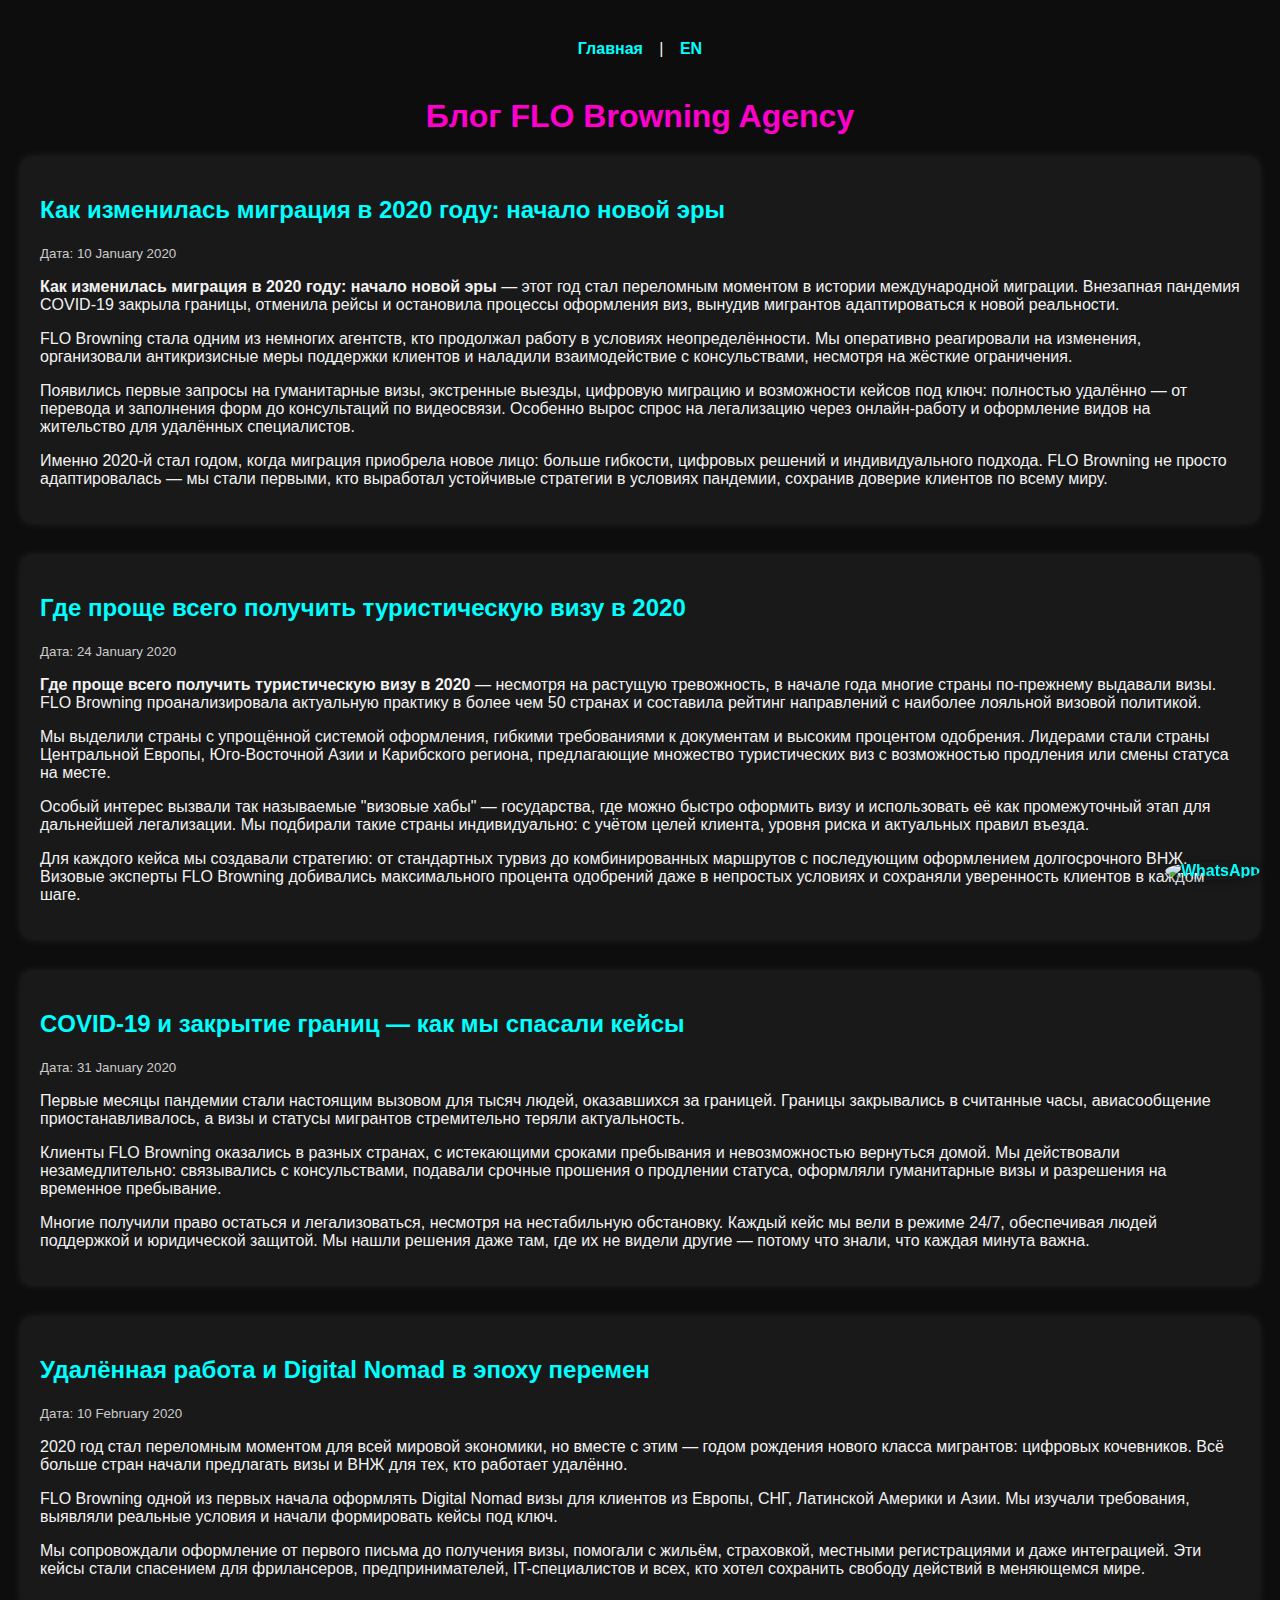
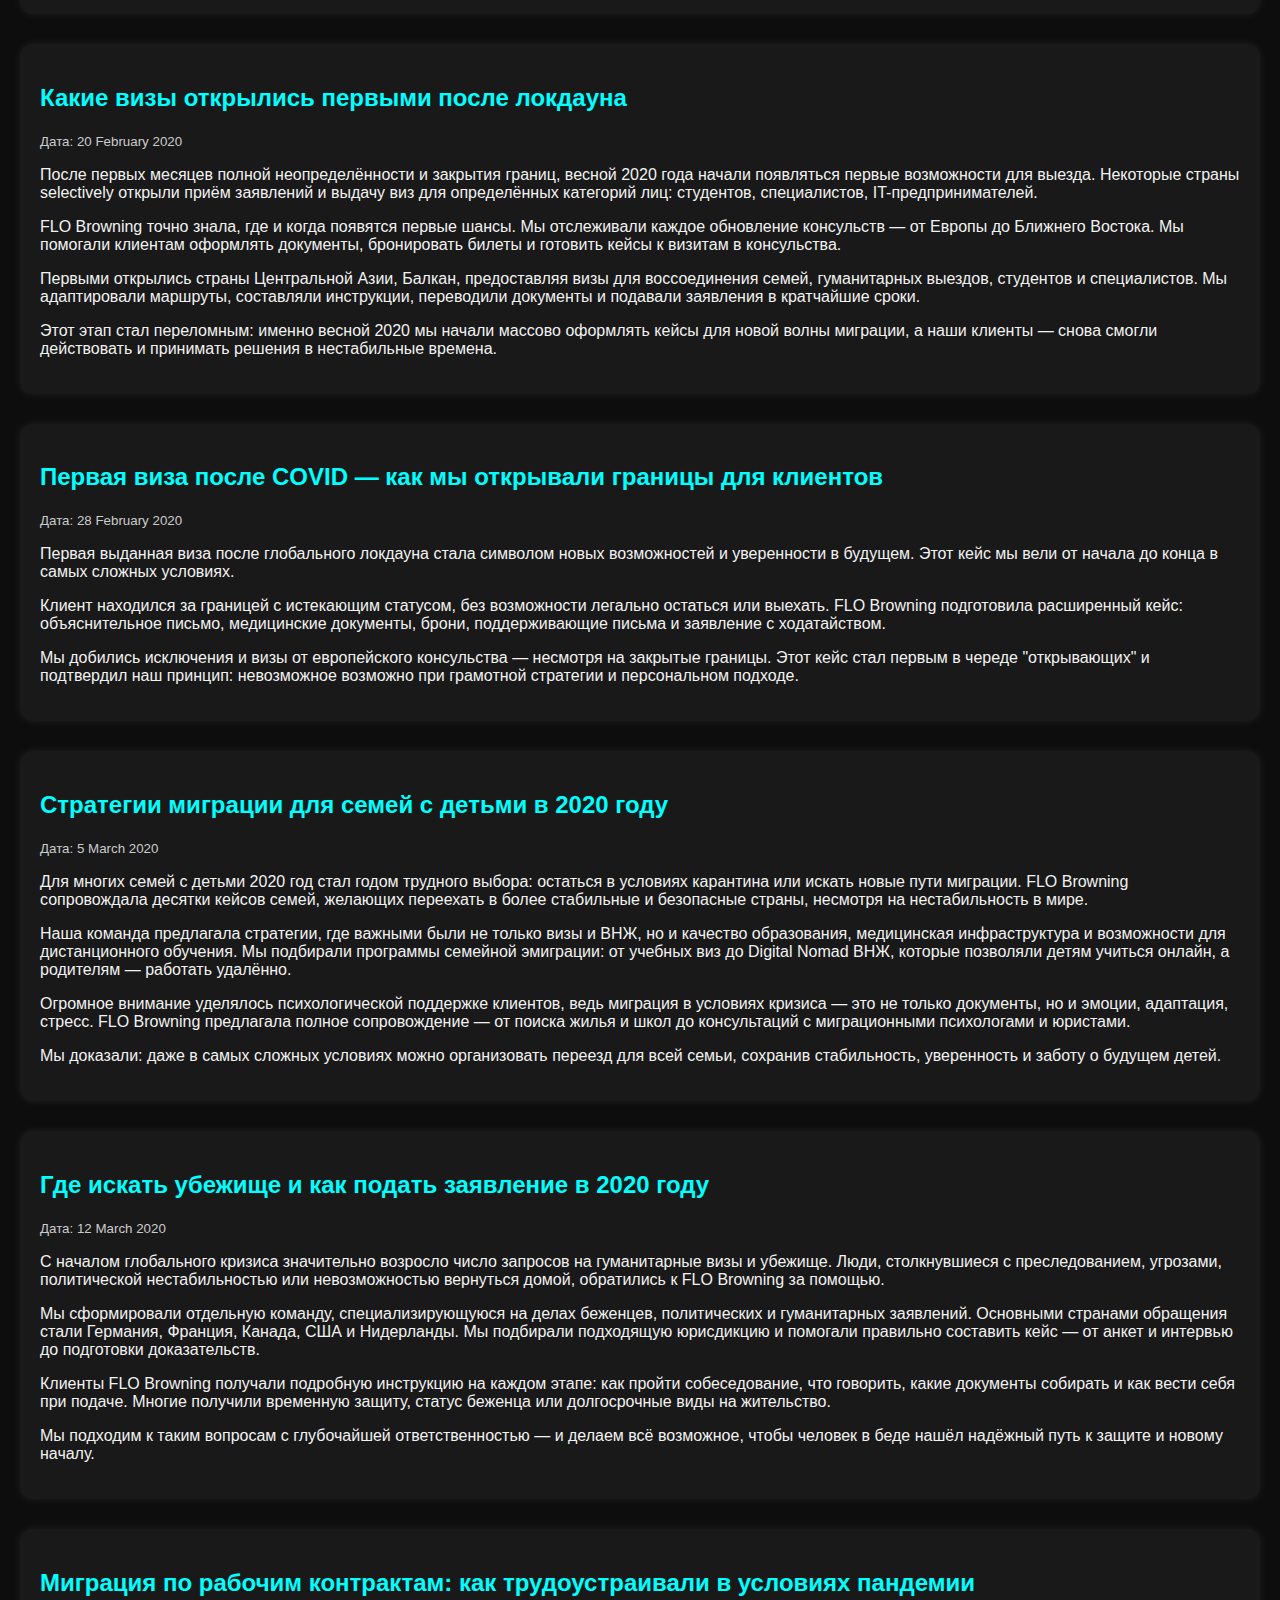
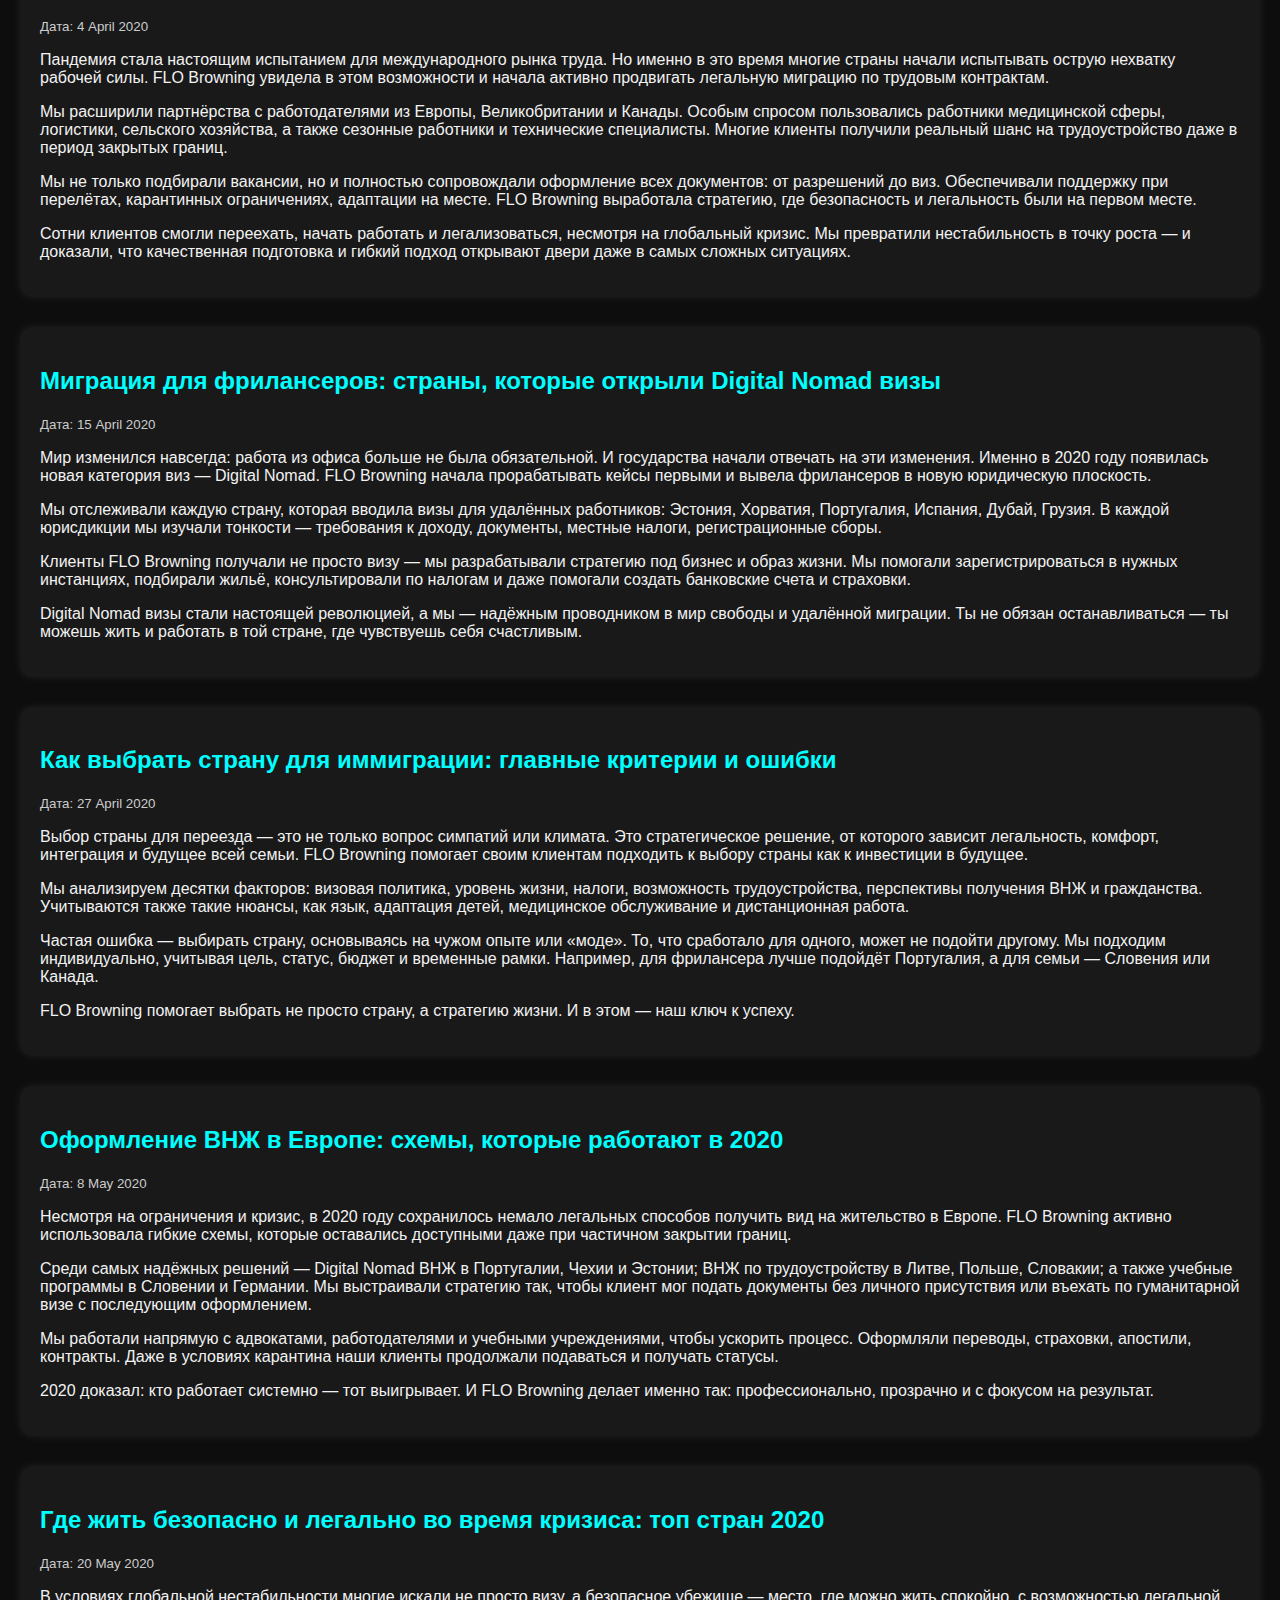
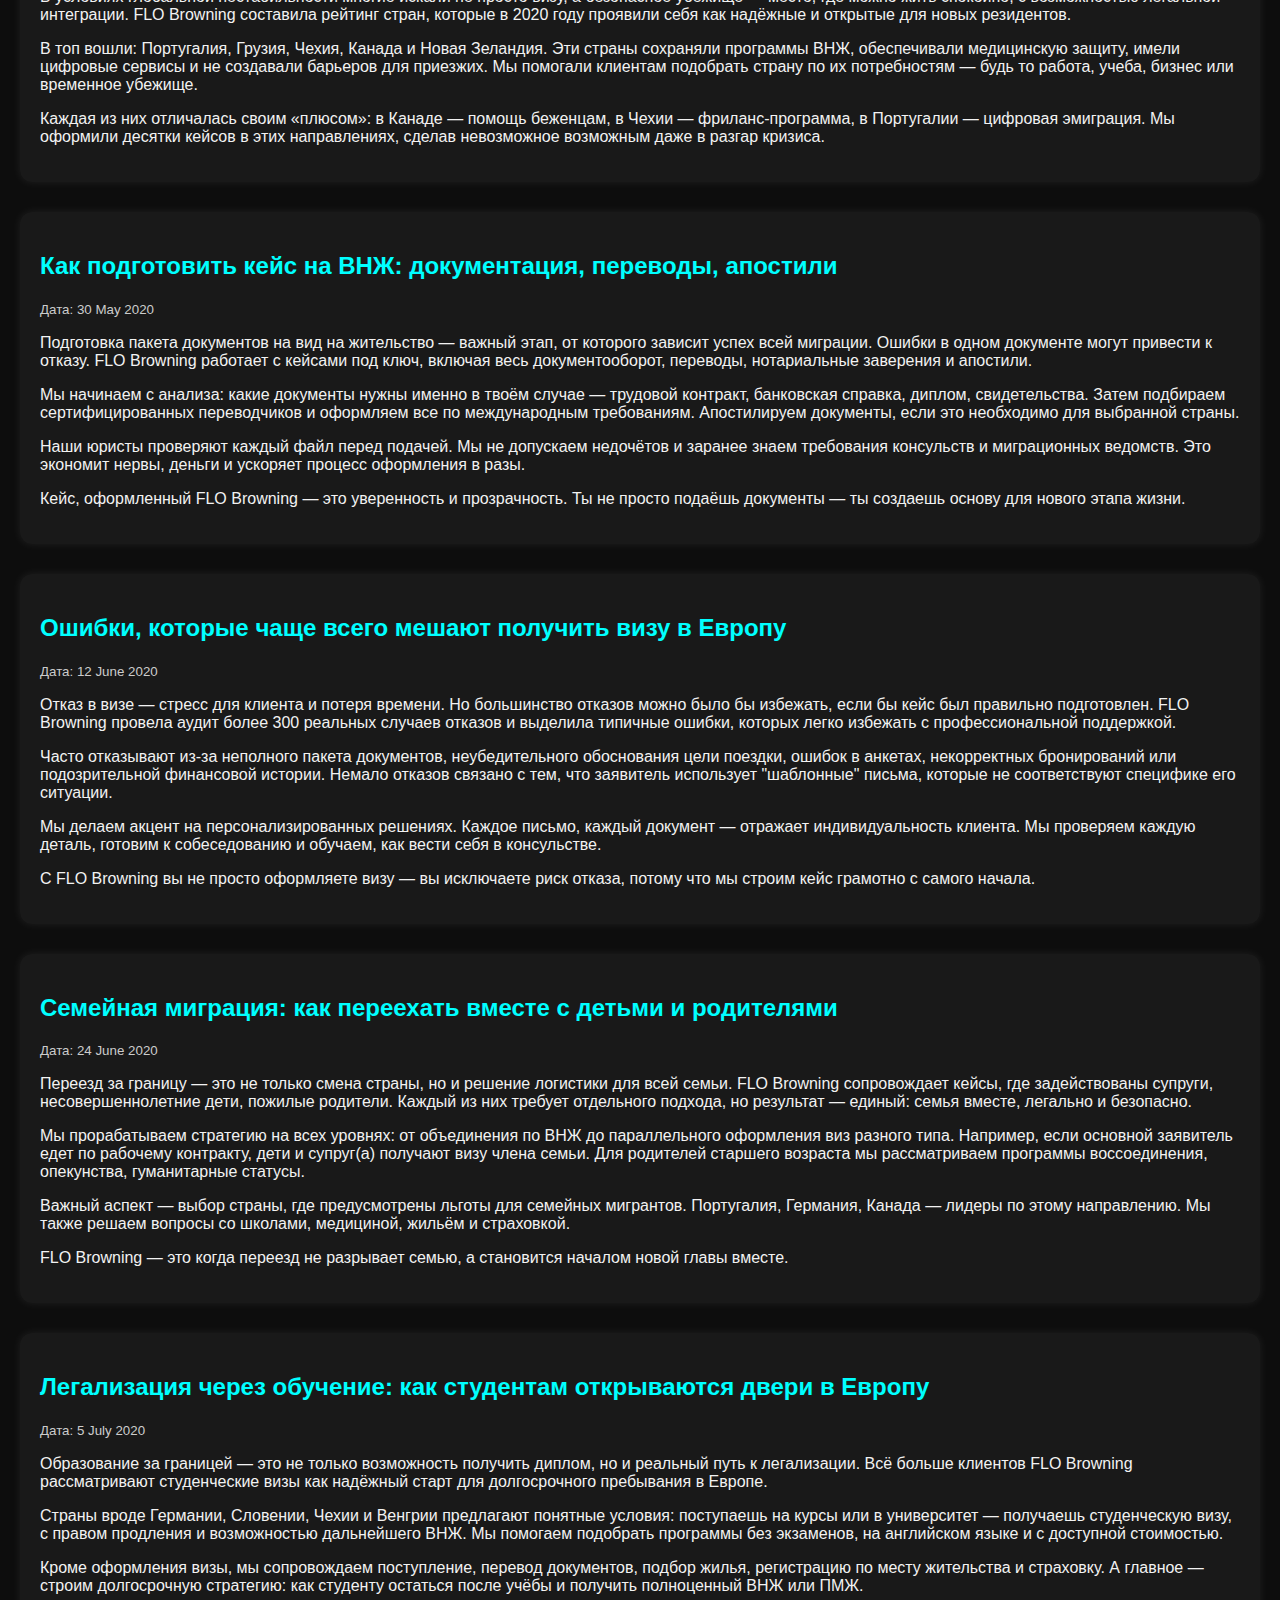
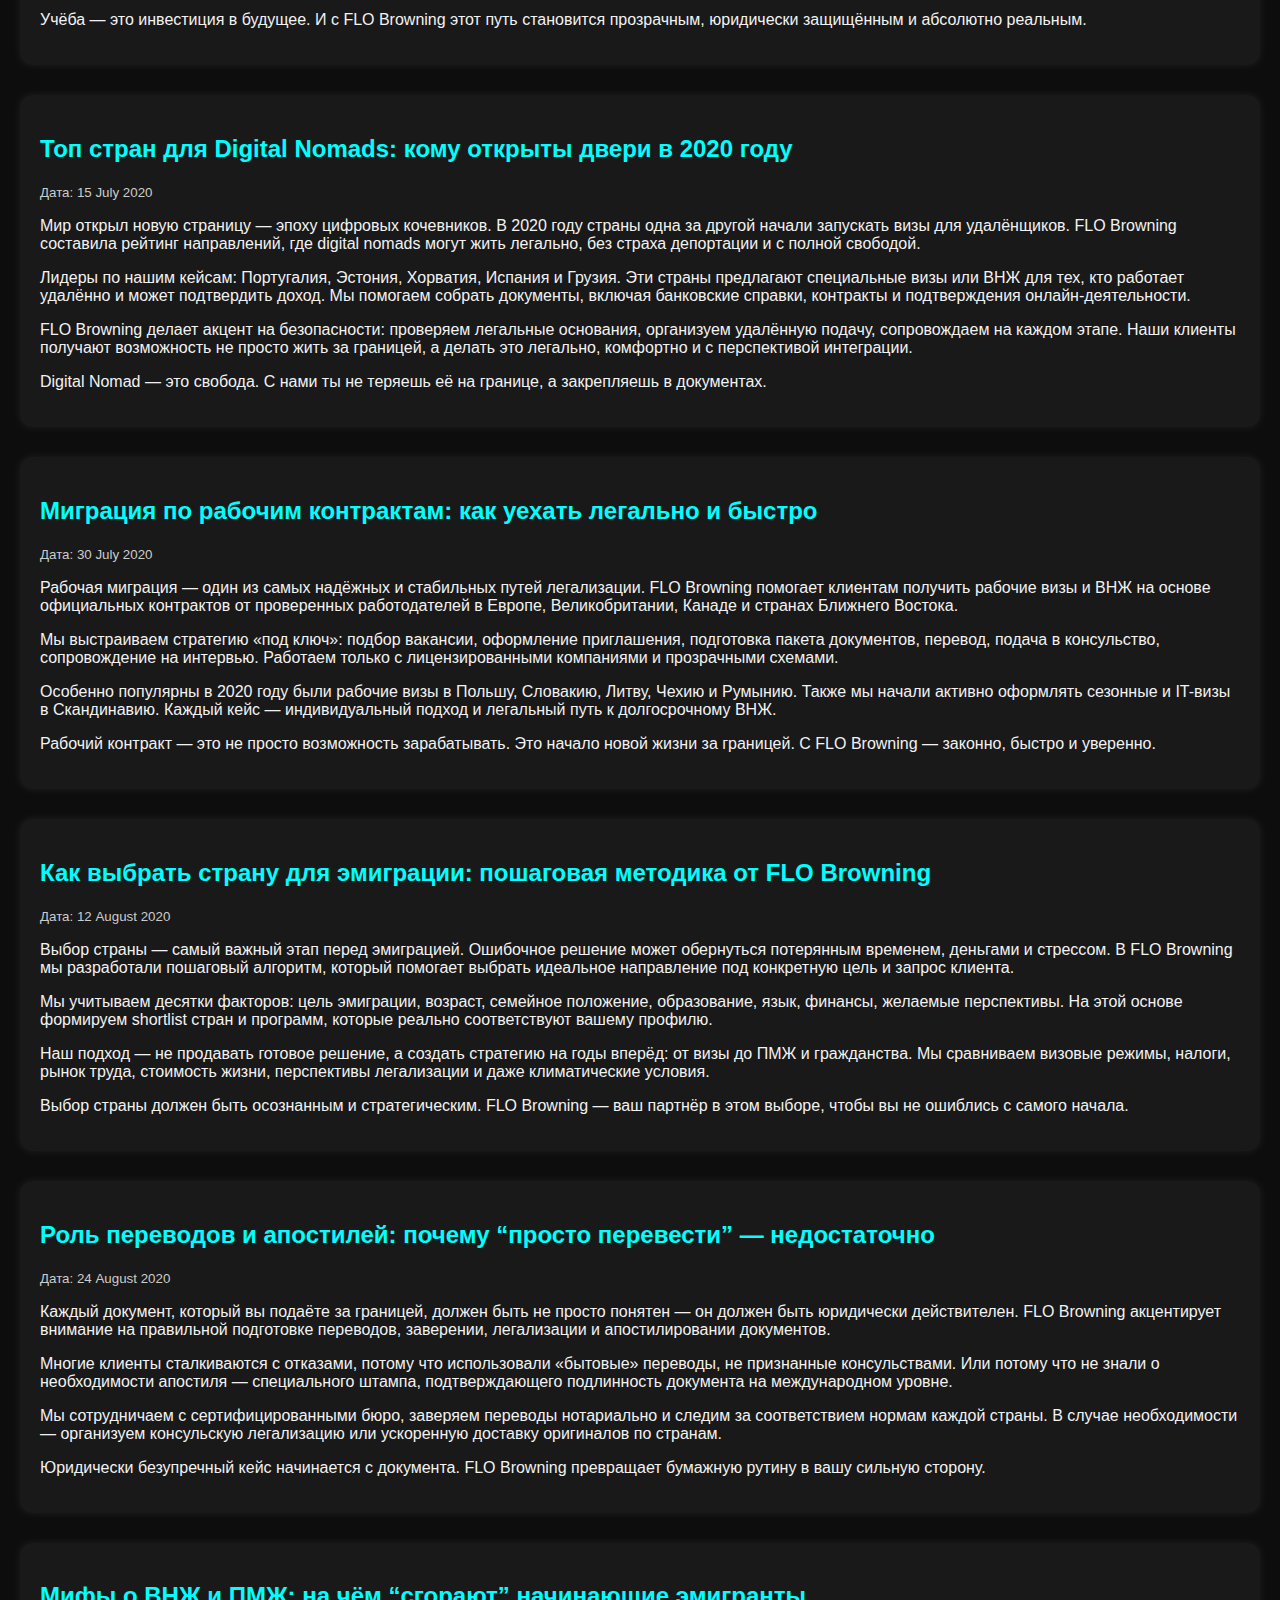
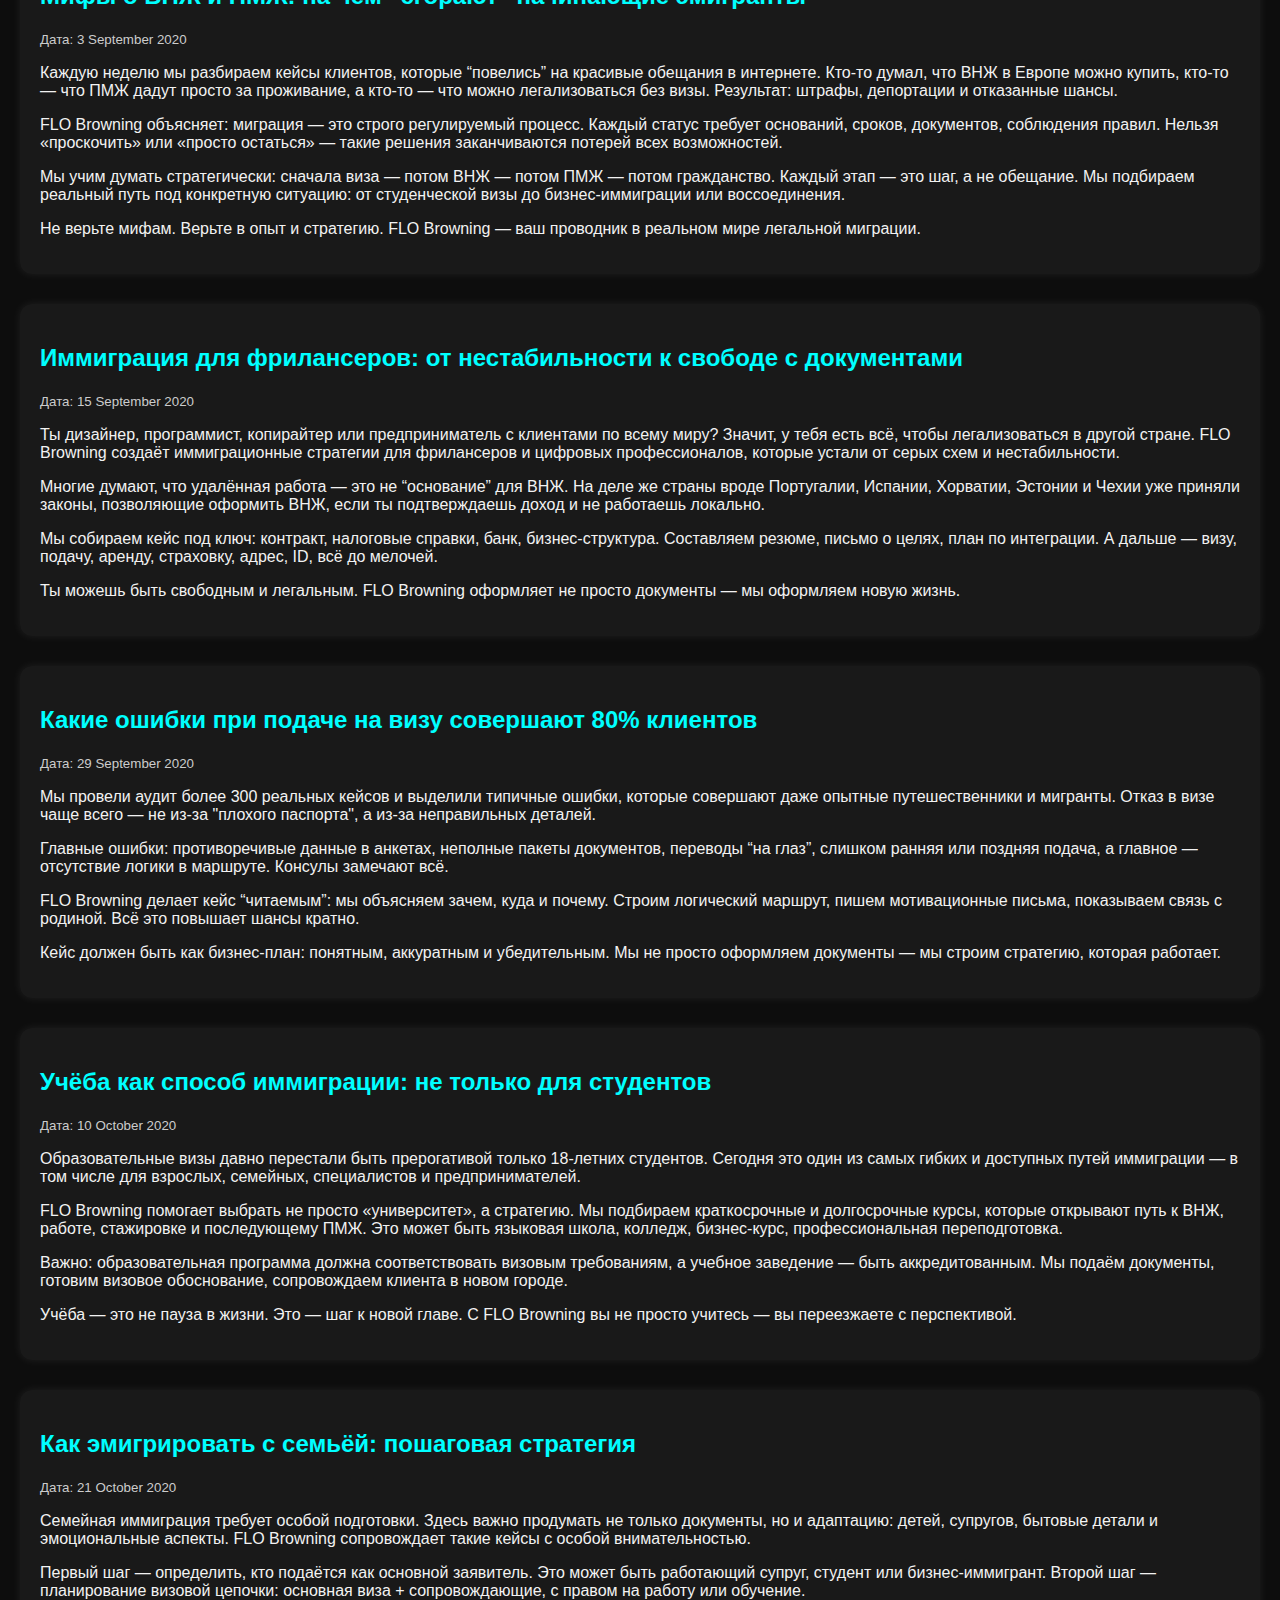
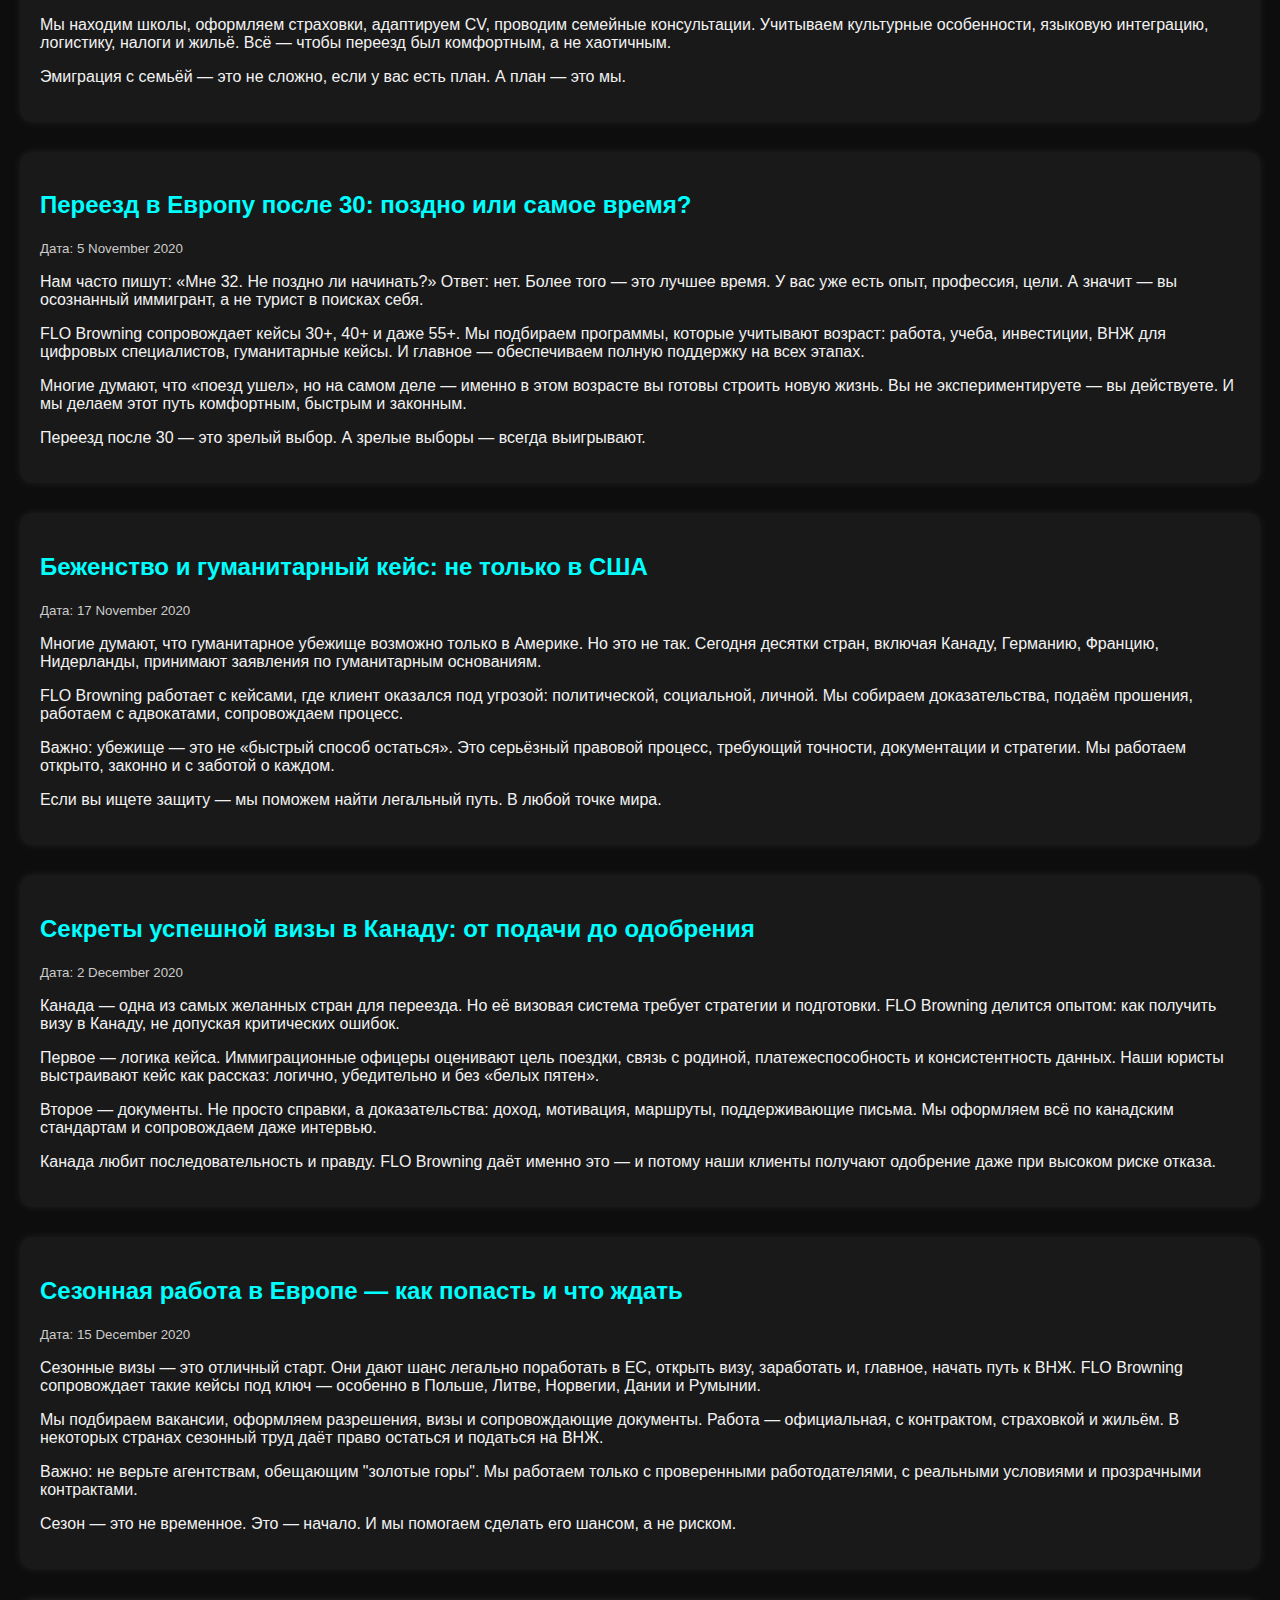
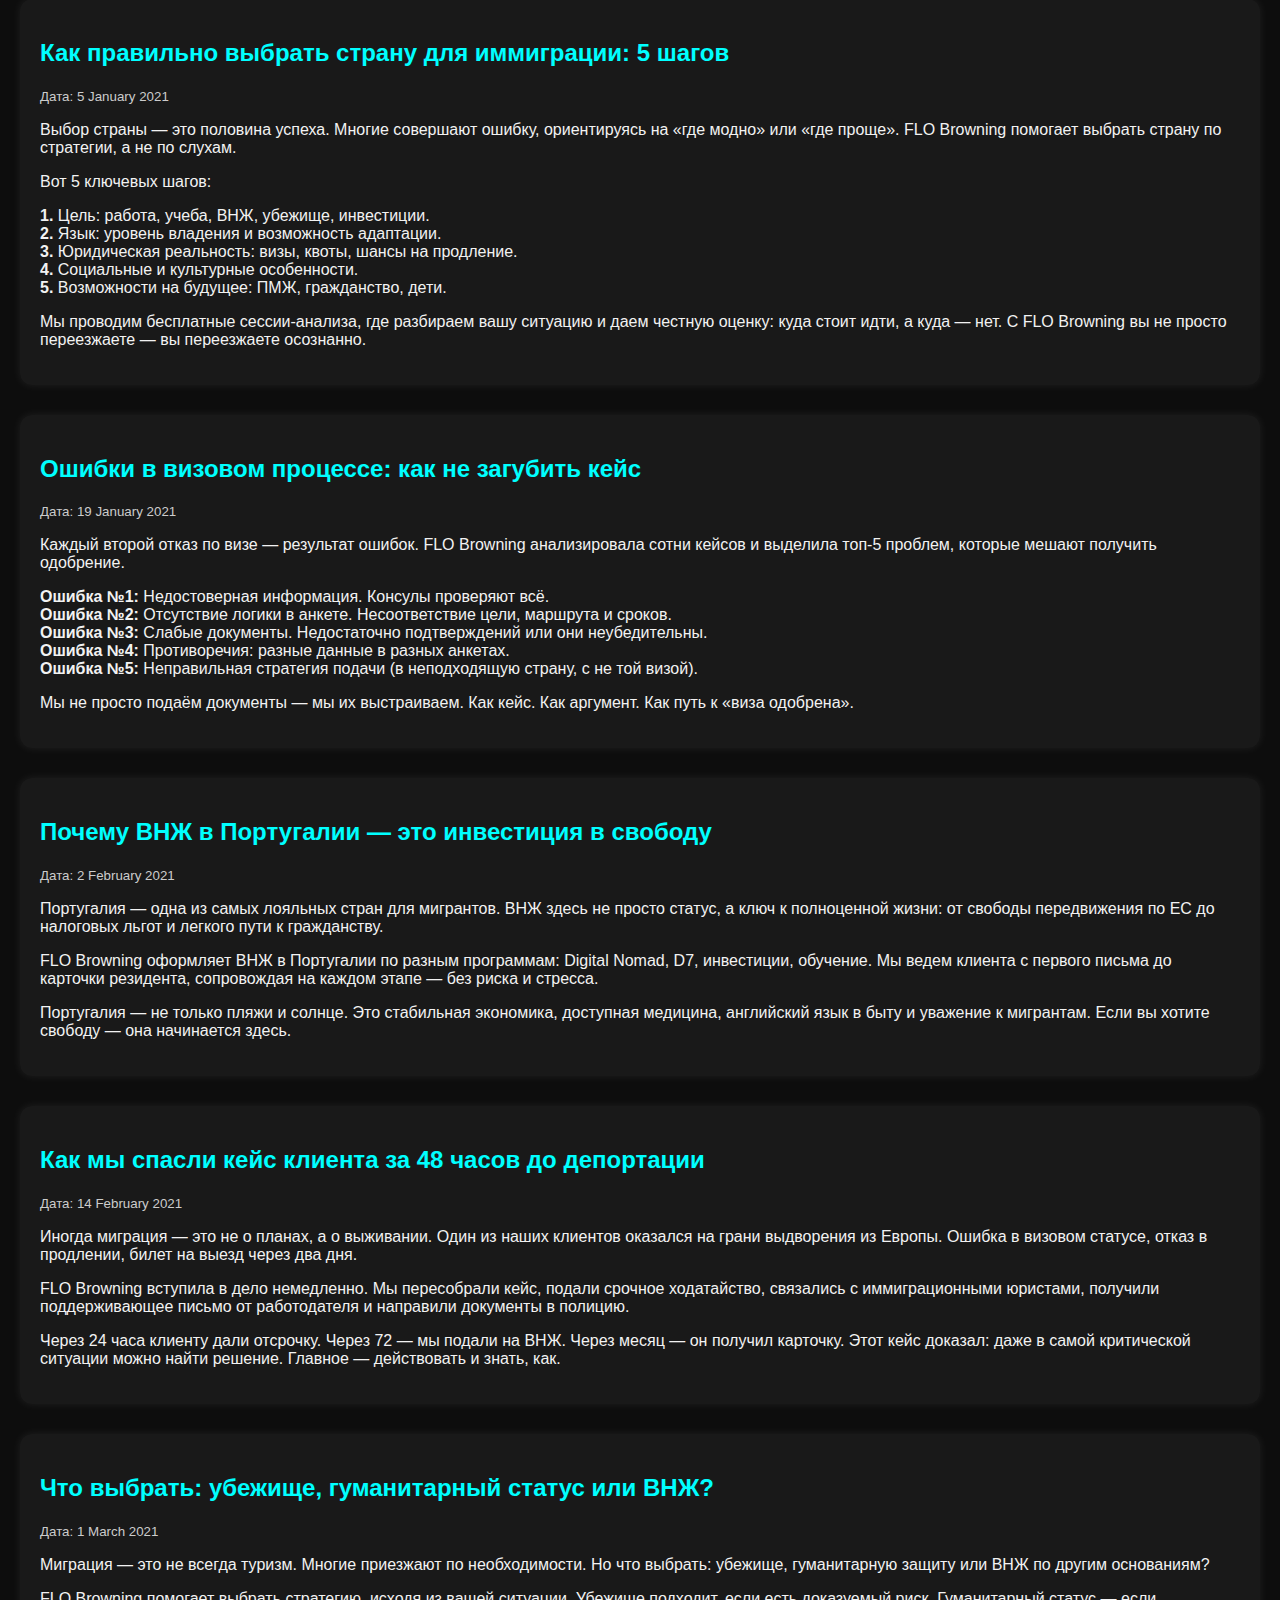
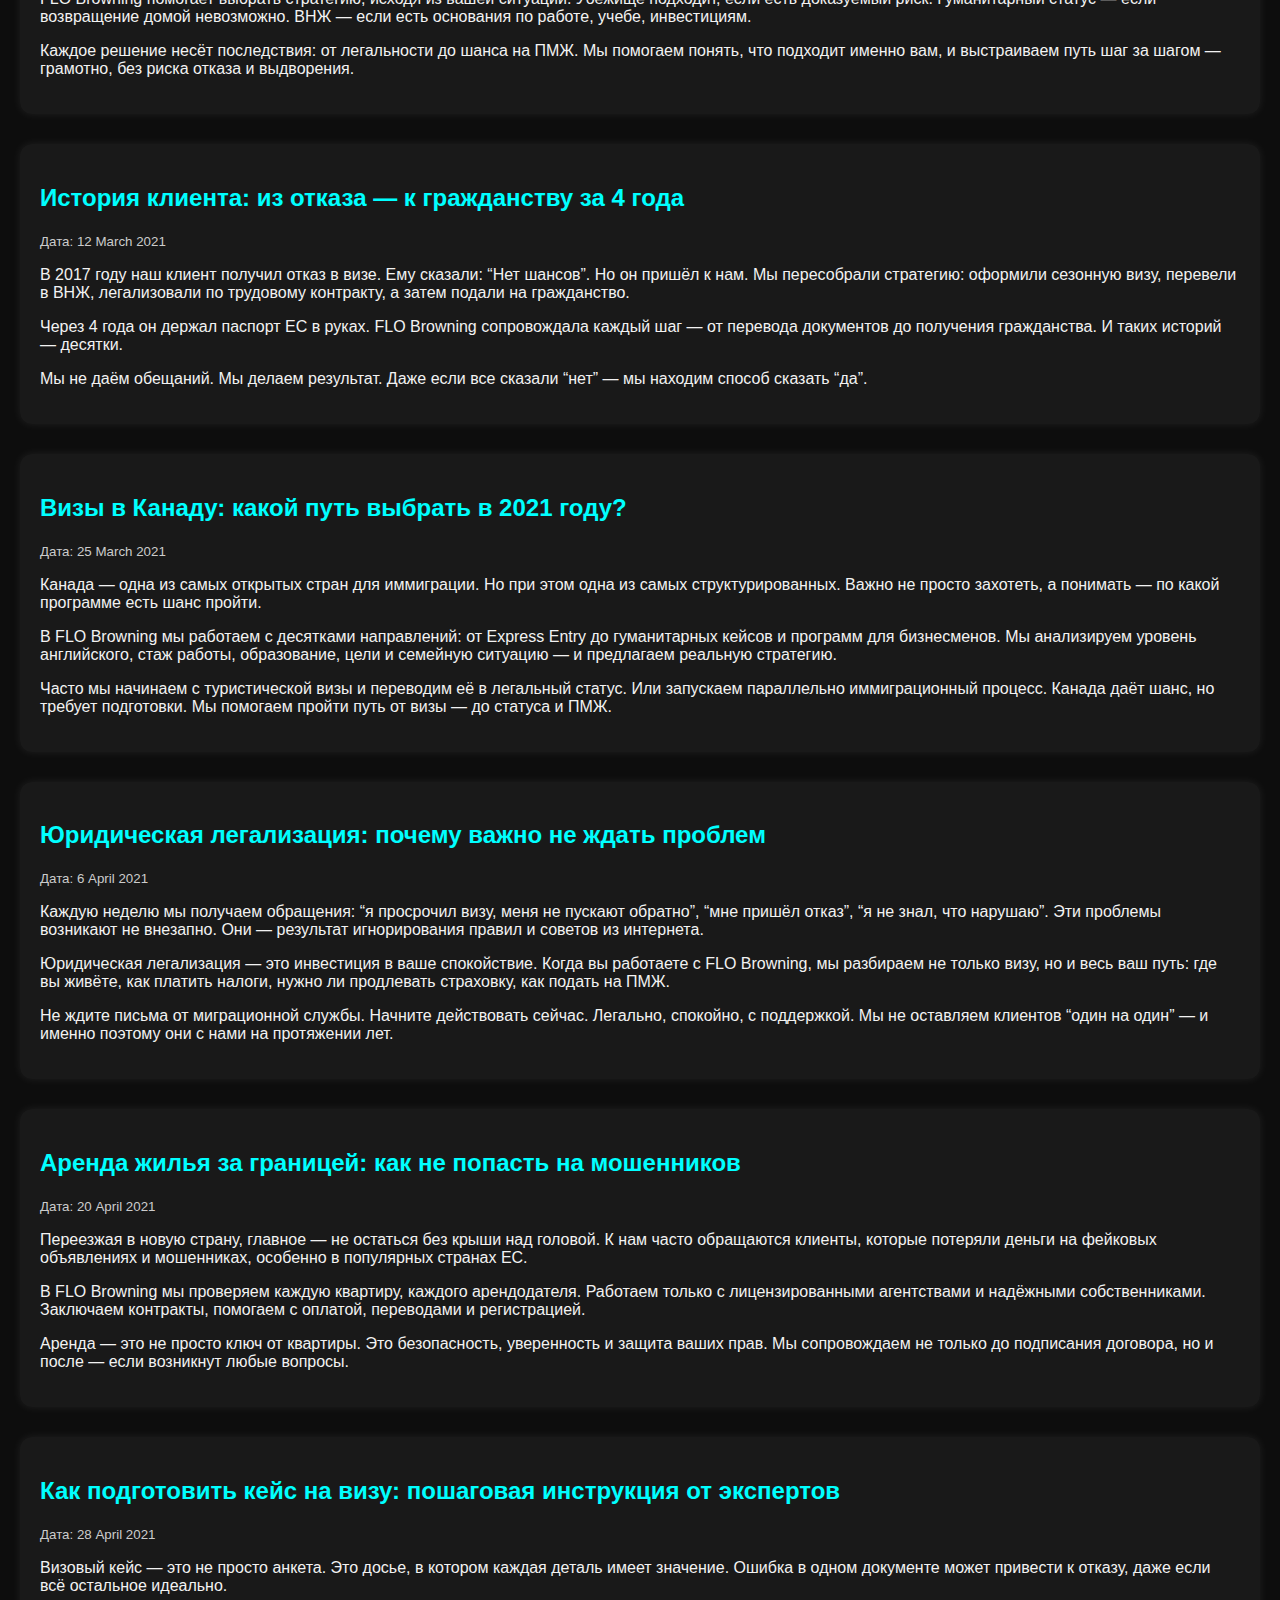
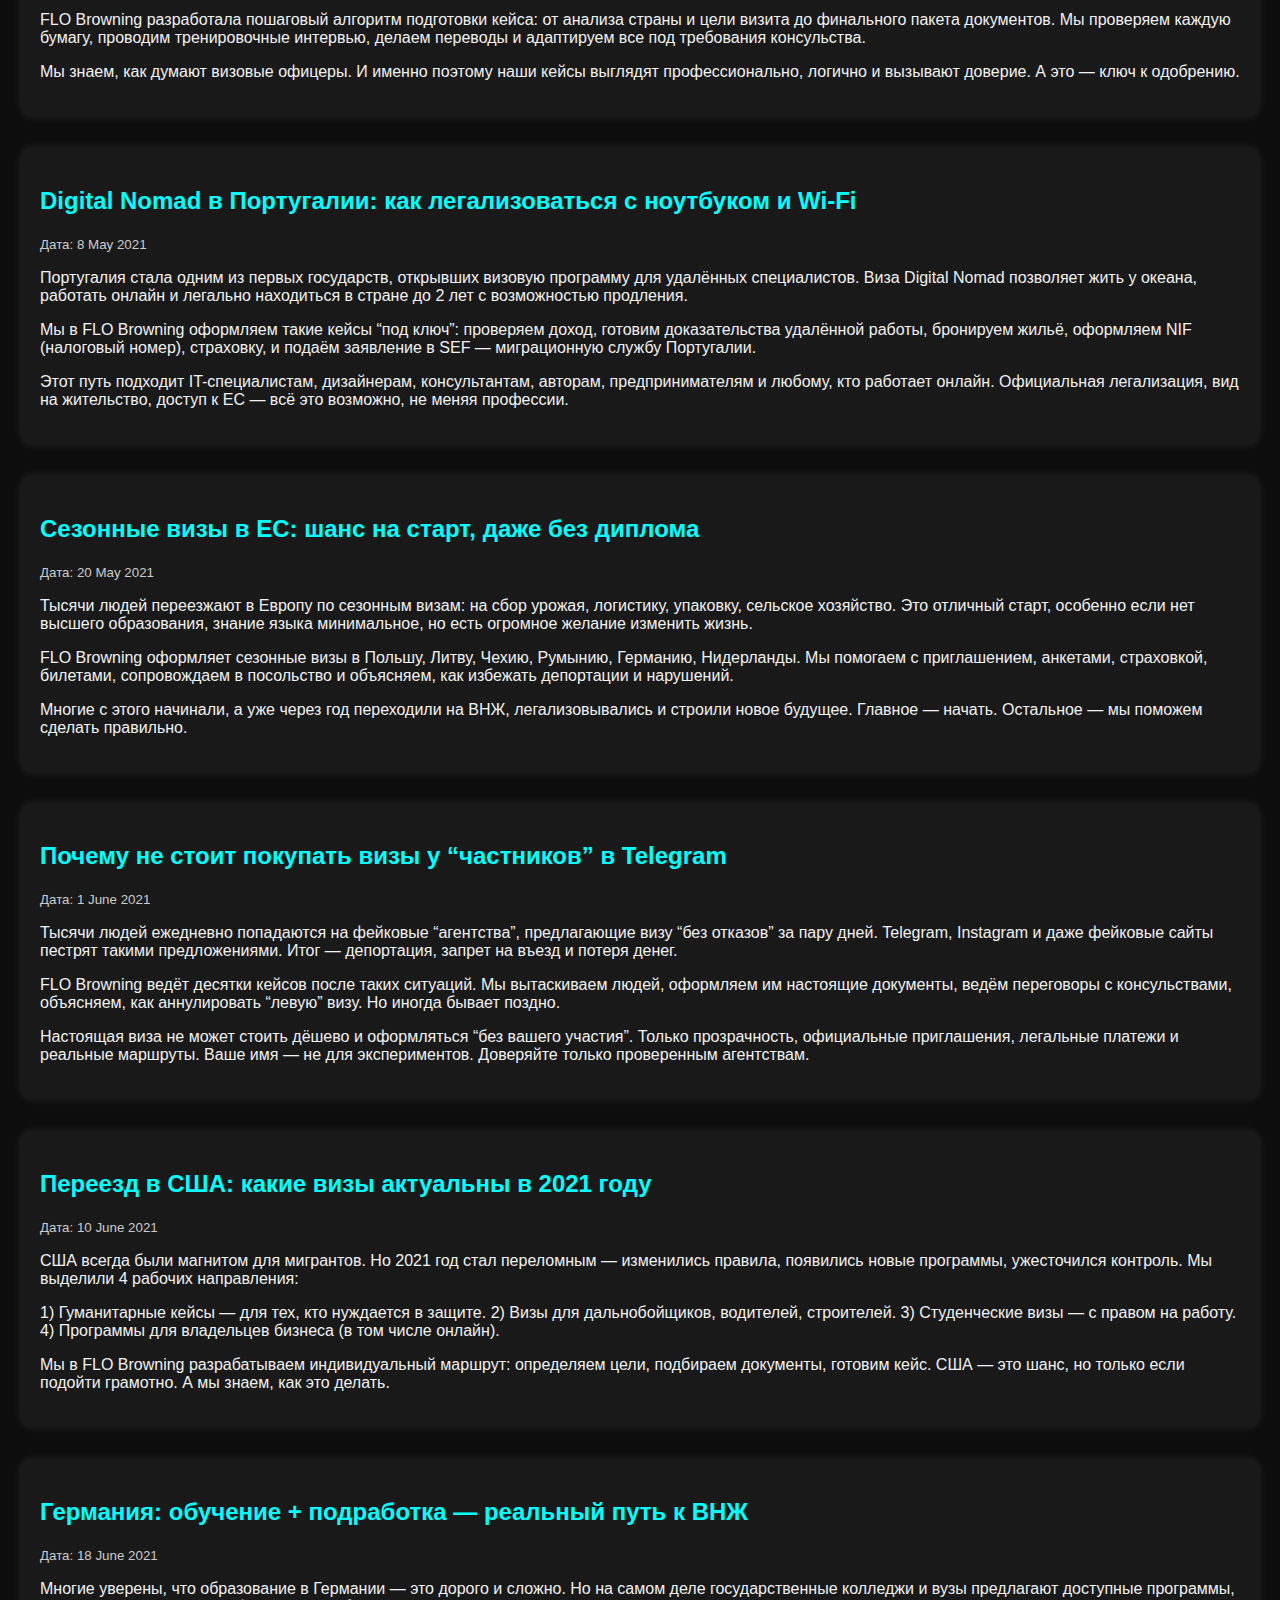
==== commit 041a819c: "blog.html" ====
--- a/blog.html
+++ b/blog.html
@@ -152,6 +152,1978 @@
 </div>
 
 
+
+<div class="blog-post">
+  <h2>Как выбрать страну для иммиграции: главные критерии и ошибки</h2>
+  <small>Дата: 27 April 2020</small>
+  <p>Выбор страны для переезда — это не только вопрос симпатий или климата. Это стратегическое решение, от которого зависит легальность, комфорт, интеграция и будущее всей семьи. FLO Browning помогает своим клиентам подходить к выбору страны как к инвестиции в будущее.</p>
+  <p>Мы анализируем десятки факторов: визовая политика, уровень жизни, налоги, возможность трудоустройства, перспективы получения ВНЖ и гражданства. Учитываются также такие нюансы, как язык, адаптация детей, медицинское обслуживание и дистанционная работа.</p>
+  <p>Частая ошибка — выбирать страну, основываясь на чужом опыте или «моде». То, что сработало для одного, может не подойти другому. Мы подходим индивидуально, учитывая цель, статус, бюджет и временные рамки. Например, для фрилансера лучше подойдёт Португалия, а для семьи — Словения или Канада.</p>
+  <p>FLO Browning помогает выбрать не просто страну, а стратегию жизни. И в этом — наш ключ к успеху.</p>
+</div>
+
+<div class="blog-post">
+  <h2>Оформление ВНЖ в Европе: схемы, которые работают в 2020</h2>
+  <small>Дата: 8 May 2020</small>
+  <p>Несмотря на ограничения и кризис, в 2020 году сохранилось немало легальных способов получить вид на жительство в Европе. FLO Browning активно использовала гибкие схемы, которые оставались доступными даже при частичном закрытии границ.</p>
+  <p>Среди самых надёжных решений — Digital Nomad ВНЖ в Португалии, Чехии и Эстонии; ВНЖ по трудоустройству в Литве, Польше, Словакии; а также учебные программы в Словении и Германии. Мы выстраивали стратегию так, чтобы клиент мог подать документы без личного присутствия или въехать по гуманитарной визе с последующим оформлением.</p>
+  <p>Мы работали напрямую с адвокатами, работодателями и учебными учреждениями, чтобы ускорить процесс. Оформляли переводы, страховки, апостили, контракты. Даже в условиях карантина наши клиенты продолжали подаваться и получать статусы.</p>
+  <p>2020 доказал: кто работает системно — тот выигрывает. И FLO Browning делает именно так: профессионально, прозрачно и с фокусом на результат.</p>
+</div>
+
+
+
+<div class="blog-post">
+  <h2>Где жить безопасно и легально во время кризиса: топ стран 2020</h2>
+  <small>Дата: 20 May 2020</small>
+  <p>В условиях глобальной нестабильности многие искали не просто визу, а безопасное убежище — место, где можно жить спокойно, с возможностью легальной интеграции. FLO Browning составила рейтинг стран, которые в 2020 году проявили себя как надёжные и открытые для новых резидентов.</p>
+  <p>В топ вошли: Португалия, Грузия, Чехия, Канада и Новая Зеландия. Эти страны сохраняли программы ВНЖ, обеспечивали медицинскую защиту, имели цифровые сервисы и не создавали барьеров для приезжих. Мы помогали клиентам подобрать страну по их потребностям — будь то работа, учеба, бизнес или временное убежище.</p>
+  <p>Каждая из них отличалась своим «плюсом»: в Канаде — помощь беженцам, в Чехии — фриланс-программа, в Португалии — цифровая эмиграция. Мы оформили десятки кейсов в этих направлениях, сделав невозможное возможным даже в разгар кризиса.</p>
+</div>
+
+<div class="blog-post">
+  <h2>Как подготовить кейс на ВНЖ: документация, переводы, апостили</h2>
+  <small>Дата: 30 May 2020</small>
+  <p>Подготовка пакета документов на вид на жительство — важный этап, от которого зависит успех всей миграции. Ошибки в одном документе могут привести к отказу. FLO Browning работает с кейсами под ключ, включая весь документооборот, переводы, нотариальные заверения и апостили.</p>
+  <p>Мы начинаем с анализа: какие документы нужны именно в твоём случае — трудовой контракт, банковская справка, диплом, свидетельства. Затем подбираем сертифицированных переводчиков и оформляем все по международным требованиям. Апостилируем документы, если это необходимо для выбранной страны.</p>
+  <p>Наши юристы проверяют каждый файл перед подачей. Мы не допускаем недочётов и заранее знаем требования консульств и миграционных ведомств. Это экономит нервы, деньги и ускоряет процесс оформления в разы.</p>
+  <p>Кейс, оформленный FLO Browning — это уверенность и прозрачность. Ты не просто подаёшь документы — ты создаешь основу для нового этапа жизни.</p>
+</div>
+
+
+
+<div class="blog-post">
+  <h2>Ошибки, которые чаще всего мешают получить визу в Европу</h2>
+  <small>Дата: 12 June 2020</small>
+  <p>Отказ в визе — стресс для клиента и потеря времени. Но большинство отказов можно было бы избежать, если бы кейс был правильно подготовлен. FLO Browning провела аудит более 300 реальных случаев отказов и выделила типичные ошибки, которых легко избежать с профессиональной поддержкой.</p>
+  <p>Часто отказывают из-за неполного пакета документов, неубедительного обоснования цели поездки, ошибок в анкетах, некорректных бронирований или подозрительной финансовой истории. Немало отказов связано с тем, что заявитель использует "шаблонные" письма, которые не соответствуют специфике его ситуации.</p>
+  <p>Мы делаем акцент на персонализированных решениях. Каждое письмо, каждый документ — отражает индивидуальность клиента. Мы проверяем каждую деталь, готовим к собеседованию и обучаем, как вести себя в консульстве.</p>
+  <p>С FLO Browning вы не просто оформляете визу — вы исключаете риск отказа, потому что мы строим кейс грамотно с самого начала.</p>
+</div>
+
+<div class="blog-post">
+  <h2>Семейная миграция: как переехать вместе с детьми и родителями</h2>
+  <small>Дата: 24 June 2020</small>
+  <p>Переезд за границу — это не только смена страны, но и решение логистики для всей семьи. FLO Browning сопровождает кейсы, где задействованы супруги, несовершеннолетние дети, пожилые родители. Каждый из них требует отдельного подхода, но результат — единый: семья вместе, легально и безопасно.</p>
+  <p>Мы прорабатываем стратегию на всех уровнях: от объединения по ВНЖ до параллельного оформления виз разного типа. Например, если основной заявитель едет по рабочему контракту, дети и супруг(а) получают визу члена семьи. Для родителей старшего возраста мы рассматриваем программы воссоединения, опекунства, гуманитарные статусы.</p>
+  <p>Важный аспект — выбор страны, где предусмотрены льготы для семейных мигрантов. Португалия, Германия, Канада — лидеры по этому направлению. Мы также решаем вопросы со школами, медициной, жильём и страховкой.</p>
+  <p>FLO Browning — это когда переезд не разрывает семью, а становится началом новой главы вместе.</p>
+</div>
+
+
+
+<div class="blog-post">
+  <h2>Легализация через обучение: как студентам открываются двери в Европу</h2>
+  <small>Дата: 5 July 2020</small>
+  <p>Образование за границей — это не только возможность получить диплом, но и реальный путь к легализации. Всё больше клиентов FLO Browning рассматривают студенческие визы как надёжный старт для долгосрочного пребывания в Европе.</p>
+  <p>Страны вроде Германии, Словении, Чехии и Венгрии предлагают понятные условия: поступаешь на курсы или в университет — получаешь студенческую визу, с правом продления и возможностью дальнейшего ВНЖ. Мы помогаем подобрать программы без экзаменов, на английском языке и с доступной стоимостью.</p>
+  <p>Кроме оформления визы, мы сопровождаем поступление, перевод документов, подбор жилья, регистрацию по месту жительства и страховку. А главное — строим долгосрочную стратегию: как студенту остаться после учёбы и получить полноценный ВНЖ или ПМЖ.</p>
+  <p>Учёба — это инвестиция в будущее. И с FLO Browning этот путь становится прозрачным, юридически защищённым и абсолютно реальным.</p>
+</div>
+
+<div class="blog-post">
+  <h2>Топ стран для Digital Nomads: кому открыты двери в 2020 году</h2>
+  <small>Дата: 15 July 2020</small>
+  <p>Мир открыл новую страницу — эпоху цифровых кочевников. В 2020 году страны одна за другой начали запускать визы для удалёнщиков. FLO Browning составила рейтинг направлений, где digital nomads могут жить легально, без страха депортации и с полной свободой.</p>
+  <p>Лидеры по нашим кейсам: Португалия, Эстония, Хорватия, Испания и Грузия. Эти страны предлагают специальные визы или ВНЖ для тех, кто работает удалённо и может подтвердить доход. Мы помогаем собрать документы, включая банковские справки, контракты и подтверждения онлайн-деятельности.</p>
+  <p>FLO Browning делает акцент на безопасности: проверяем легальные основания, организуем удалённую подачу, сопровождаем на каждом этапе. Наши клиенты получают возможность не просто жить за границей, а делать это легально, комфортно и с перспективой интеграции.</p>
+  <p>Digital Nomad — это свобода. С нами ты не теряешь её на границе, а закрепляешь в документах.</p>
+</div>
+
+
+
+<div class="blog-post">
+  <h2>Миграция по рабочим контрактам: как уехать легально и быстро</h2>
+  <small>Дата: 30 July 2020</small>
+  <p>Рабочая миграция — один из самых надёжных и стабильных путей легализации. FLO Browning помогает клиентам получить рабочие визы и ВНЖ на основе официальных контрактов от проверенных работодателей в Европе, Великобритании, Канаде и странах Ближнего Востока.</p>
+  <p>Мы выстраиваем стратегию «под ключ»: подбор вакансии, оформление приглашения, подготовка пакета документов, перевод, подача в консульство, сопровождение на интервью. Работаем только с лицензированными компаниями и прозрачными схемами.</p>
+  <p>Особенно популярны в 2020 году были рабочие визы в Польшу, Словакию, Литву, Чехию и Румынию. Также мы начали активно оформлять сезонные и IT-визы в Скандинавию. Каждый кейс — индивидуальный подход и легальный путь к долгосрочному ВНЖ.</p>
+  <p>Рабочий контракт — это не просто возможность зарабатывать. Это начало новой жизни за границей. С FLO Browning — законно, быстро и уверенно.</p>
+</div>
+
+<div class="blog-post">
+  <h2>Как выбрать страну для эмиграции: пошаговая методика от FLO Browning</h2>
+  <small>Дата: 12 August 2020</small>
+  <p>Выбор страны — самый важный этап перед эмиграцией. Ошибочное решение может обернуться потерянным временем, деньгами и стрессом. В FLO Browning мы разработали пошаговый алгоритм, который помогает выбрать идеальное направление под конкретную цель и запрос клиента.</p>
+  <p>Мы учитываем десятки факторов: цель эмиграции, возраст, семейное положение, образование, язык, финансы, желаемые перспективы. На этой основе формируем shortlist стран и программ, которые реально соответствуют вашему профилю.</p>
+  <p>Наш подход — не продавать готовое решение, а создать стратегию на годы вперёд: от визы до ПМЖ и гражданства. Мы сравниваем визовые режимы, налоги, рынок труда, стоимость жизни, перспективы легализации и даже климатические условия.</p>
+  <p>Выбор страны должен быть осознанным и стратегическим. FLO Browning — ваш партнёр в этом выборе, чтобы вы не ошиблись с самого начала.</p>
+</div>
+
+
+
+<div class="blog-post">
+  <h2>Роль переводов и апостилей: почему “просто перевести” — недостаточно</h2>
+  <small>Дата: 24 August 2020</small>
+  <p>Каждый документ, который вы подаёте за границей, должен быть не просто понятен — он должен быть юридически действителен. FLO Browning акцентирует внимание на правильной подготовке переводов, заверении, легализации и апостилировании документов.</p>
+  <p>Многие клиенты сталкиваются с отказами, потому что использовали «бытовые» переводы, не признанные консульствами. Или потому что не знали о необходимости апостиля — специального штампа, подтверждающего подлинность документа на международном уровне.</p>
+  <p>Мы сотрудничаем с сертифицированными бюро, заверяем переводы нотариально и следим за соответствием нормам каждой страны. В случае необходимости — организуем консульскую легализацию или ускоренную доставку оригиналов по странам.</p>
+  <p>Юридически безупречный кейс начинается с документа. FLO Browning превращает бумажную рутину в вашу сильную сторону.</p>
+</div>
+
+<div class="blog-post">
+  <h2>Мифы о ВНЖ и ПМЖ: на чём “сгорают” начинающие эмигранты</h2>
+  <small>Дата: 3 September 2020</small>
+  <p>Каждую неделю мы разбираем кейсы клиентов, которые “повелись” на красивые обещания в интернете. Кто-то думал, что ВНЖ в Европе можно купить, кто-то — что ПМЖ дадут просто за проживание, а кто-то — что можно легализоваться без визы. Результат: штрафы, депортации и отказанные шансы.</p>
+  <p>FLO Browning объясняет: миграция — это строго регулируемый процесс. Каждый статус требует оснований, сроков, документов, соблюдения правил. Нельзя «проскочить» или «просто остаться» — такие решения заканчиваются потерей всех возможностей.</p>
+  <p>Мы учим думать стратегически: сначала виза — потом ВНЖ — потом ПМЖ — потом гражданство. Каждый этап — это шаг, а не обещание. Мы подбираем реальный путь под конкретную ситуацию: от студенческой визы до бизнес-иммиграции или воссоединения.</p>
+  <p>Не верьте мифам. Верьте в опыт и стратегию. FLO Browning — ваш проводник в реальном мире легальной миграции.</p>
+</div>
+
+
+
+<div class="blog-post">
+  <h2>Иммиграция для фрилансеров: от нестабильности к свободе с документами</h2>
+  <small>Дата: 15 September 2020</small>
+  <p>Ты дизайнер, программист, копирайтер или предприниматель с клиентами по всему миру? Значит, у тебя есть всё, чтобы легализоваться в другой стране. FLO Browning создаёт иммиграционные стратегии для фрилансеров и цифровых профессионалов, которые устали от серых схем и нестабильности.</p>
+  <p>Многие думают, что удалённая работа — это не “основание” для ВНЖ. На деле же страны вроде Португалии, Испании, Хорватии, Эстонии и Чехии уже приняли законы, позволяющие оформить ВНЖ, если ты подтверждаешь доход и не работаешь локально.</p>
+  <p>Мы собираем кейс под ключ: контракт, налоговые справки, банк, бизнес-структура. Составляем резюме, письмо о целях, план по интеграции. А дальше — визу, подачу, аренду, страховку, адрес, ID, всё до мелочей.</p>
+  <p>Ты можешь быть свободным и легальным. FLO Browning оформляет не просто документы — мы оформляем новую жизнь.</p>
+</div>
+
+<div class="blog-post">
+  <h2>Какие ошибки при подаче на визу совершают 80% клиентов</h2>
+  <small>Дата: 29 September 2020</small>
+  <p>Мы провели аудит более 300 реальных кейсов и выделили типичные ошибки, которые совершают даже опытные путешественники и мигранты. Отказ в визе чаще всего — не из-за "плохого паспорта", а из-за неправильных деталей.</p>
+  <p>Главные ошибки: противоречивые данные в анкетах, неполные пакеты документов, переводы “на глаз”, слишком ранняя или поздняя подача, а главное — отсутствие логики в маршруте. Консулы замечают всё.</p>
+  <p>FLO Browning делает кейс “читаемым”: мы объясняем зачем, куда и почему. Строим логический маршрут, пишем мотивационные письма, показываем связь с родиной. Всё это повышает шансы кратно.</p>
+  <p>Кейс должен быть как бизнес-план: понятным, аккуратным и убедительным. Мы не просто оформляем документы — мы строим стратегию, которая работает.</p>
+</div>
+
+
+
+<div class="blog-post">
+  <h2>Учёба как способ иммиграции: не только для студентов</h2>
+  <small>Дата: 10 October 2020</small>
+  <p>Образовательные визы давно перестали быть прерогативой только 18-летних студентов. Сегодня это один из самых гибких и доступных путей иммиграции — в том числе для взрослых, семейных, специалистов и предпринимателей.</p>
+  <p>FLO Browning помогает выбрать не просто «университет», а стратегию. Мы подбираем краткосрочные и долгосрочные курсы, которые открывают путь к ВНЖ, работе, стажировке и последующему ПМЖ. Это может быть языковая школа, колледж, бизнес-курс, профессиональная переподготовка.</p>
+  <p>Важно: образовательная программа должна соответствовать визовым требованиям, а учебное заведение — быть аккредитованным. Мы подаём документы, готовим визовое обоснование, сопровождаем клиента в новом городе.</p>
+  <p>Учёба — это не пауза в жизни. Это — шаг к новой главе. С FLO Browning вы не просто учитесь — вы переезжаете с перспективой.</p>
+</div>
+
+<div class="blog-post">
+  <h2>Как эмигрировать с семьёй: пошаговая стратегия</h2>
+  <small>Дата: 21 October 2020</small>
+  <p>Семейная иммиграция требует особой подготовки. Здесь важно продумать не только документы, но и адаптацию: детей, супругов, бытовые детали и эмоциональные аспекты. FLO Browning сопровождает такие кейсы с особой внимательностью.</p>
+  <p>Первый шаг — определить, кто подаётся как основной заявитель. Это может быть работающий супруг, студент или бизнес-иммигрант. Второй шаг — планирование визовой цепочки: основная виза + сопровождающие, с правом на работу или обучение.</p>
+  <p>Мы находим школы, оформляем страховки, адаптируем CV, проводим семейные консультации. Учитываем культурные особенности, языковую интеграцию, логистику, налоги и жильё. Всё — чтобы переезд был комфортным, а не хаотичным.</p>
+  <p>Эмиграция с семьёй — это не сложно, если у вас есть план. А план — это мы.</p>
+</div>
+
+
+
+<div class="blog-post">
+  <h2>Переезд в Европу после 30: поздно или самое время?</h2>
+  <small>Дата: 5 November 2020</small>
+  <p>Нам часто пишут: «Мне 32. Не поздно ли начинать?» Ответ: нет. Более того — это лучшее время. У вас уже есть опыт, профессия, цели. А значит — вы осознанный иммигрант, а не турист в поисках себя.</p>
+  <p>FLO Browning сопровождает кейсы 30+, 40+ и даже 55+. Мы подбираем программы, которые учитывают возраст: работа, учеба, инвестиции, ВНЖ для цифровых специалистов, гуманитарные кейсы. И главное — обеспечиваем полную поддержку на всех этапах.</p>
+  <p>Многие думают, что «поезд ушел», но на самом деле — именно в этом возрасте вы готовы строить новую жизнь. Вы не экспериментируете — вы действуете. И мы делаем этот путь комфортным, быстрым и законным.</p>
+  <p>Переезд после 30 — это зрелый выбор. А зрелые выборы — всегда выигрывают.</p>
+</div>
+
+<div class="blog-post">
+  <h2>Беженство и гуманитарный кейс: не только в США</h2>
+  <small>Дата: 17 November 2020</small>
+  <p>Многие думают, что гуманитарное убежище возможно только в Америке. Но это не так. Сегодня десятки стран, включая Канаду, Германию, Францию, Нидерланды, принимают заявления по гуманитарным основаниям.</p>
+  <p>FLO Browning работает с кейсами, где клиент оказался под угрозой: политической, социальной, личной. Мы собираем доказательства, подаём прошения, работаем с адвокатами, сопровождаем процесс.</p>
+  <p>Важно: убежище — это не «быстрый способ остаться». Это серьёзный правовой процесс, требующий точности, документации и стратегии. Мы работаем открыто, законно и с заботой о каждом.</p>
+  <p>Если вы ищете защиту — мы поможем найти легальный путь. В любой точке мира.</p>
+</div>
+
+
+
+<div class="blog-post">
+  <h2>Секреты успешной визы в Канаду: от подачи до одобрения</h2>
+  <small>Дата: 2 December 2020</small>
+  <p>Канада — одна из самых желанных стран для переезда. Но её визовая система требует стратегии и подготовки. FLO Browning делится опытом: как получить визу в Канаду, не допуская критических ошибок.</p>
+  <p>Первое — логика кейса. Иммиграционные офицеры оценивают цель поездки, связь с родиной, платежеспособность и консистентность данных. Наши юристы выстраивают кейс как рассказ: логично, убедительно и без «белых пятен».</p>
+  <p>Второе — документы. Не просто справки, а доказательства: доход, мотивация, маршруты, поддерживающие письма. Мы оформляем всё по канадским стандартам и сопровождаем даже интервью.</p>
+  <p>Канада любит последовательность и правду. FLO Browning даёт именно это — и потому наши клиенты получают одобрение даже при высоком риске отказа.</p>
+</div>
+
+<div class="blog-post">
+  <h2>Сезонная работа в Европе — как попасть и что ждать</h2>
+  <small>Дата: 15 December 2020</small>
+  <p>Сезонные визы — это отличный старт. Они дают шанс легально поработать в ЕС, открыть визу, заработать и, главное, начать путь к ВНЖ. FLO Browning сопровождает такие кейсы под ключ — особенно в Польше, Литве, Норвегии, Дании и Румынии.</p>
+  <p>Мы подбираем вакансии, оформляем разрешения, визы и сопровождающие документы. Работа — официальная, с контрактом, страховкой и жильём. В некоторых странах сезонный труд даёт право остаться и податься на ВНЖ.</p>
+  <p>Важно: не верьте агентствам, обещающим "золотые горы". Мы работаем только с проверенными работодателями, с реальными условиями и прозрачными контрактами.</p>
+  <p>Сезон — это не временное. Это — начало. И мы помогаем сделать его шансом, а не риском.</p>
+</div>
+
+
+
+<div class="blog-post">
+  <h2>Как правильно выбрать страну для иммиграции: 5 шагов</h2>
+  <small>Дата: 5 January 2021</small>
+  <p>Выбор страны — это половина успеха. Многие совершают ошибку, ориентируясь на «где модно» или «где проще». FLO Browning помогает выбрать страну по стратегии, а не по слухам.</p>
+  <p>Вот 5 ключевых шагов:</p>
+  <p><strong>1.</strong> Цель: работа, учеба, ВНЖ, убежище, инвестиции.<br>
+  <strong>2.</strong> Язык: уровень владения и возможность адаптации.<br>
+  <strong>3.</strong> Юридическая реальность: визы, квоты, шансы на продление.<br>
+  <strong>4.</strong> Социальные и культурные особенности.<br>
+  <strong>5.</strong> Возможности на будущее: ПМЖ, гражданство, дети.</p>
+  <p>Мы проводим бесплатные сессии-анализа, где разбираем вашу ситуацию и даем честную оценку: куда стоит идти, а куда — нет. С FLO Browning вы не просто переезжаете — вы переезжаете осознанно.</p>
+</div>
+
+<div class="blog-post">
+  <h2>Ошибки в визовом процессе: как не загубить кейс</h2>
+  <small>Дата: 19 January 2021</small>
+  <p>Каждый второй отказ по визе — результат ошибок. FLO Browning анализировала сотни кейсов и выделила топ-5 проблем, которые мешают получить одобрение.</p>
+  <p><strong>Ошибка №1:</strong> Недостоверная информация. Консулы проверяют всё.<br>
+  <strong>Ошибка №2:</strong> Отсутствие логики в анкете. Несоответствие цели, маршрута и сроков.<br>
+  <strong>Ошибка №3:</strong> Слабые документы. Недостаточно подтверждений или они неубедительны.<br>
+  <strong>Ошибка №4:</strong> Противоречия: разные данные в разных анкетах.<br>
+  <strong>Ошибка №5:</strong> Неправильная стратегия подачи (в неподходящую страну, с не той визой).</p>
+  <p>Мы не просто подаём документы — мы их выстраиваем. Как кейс. Как аргумент. Как путь к «виза одобрена».</p>
+</div>
+
+
+
+<div class="blog-post">
+  <h2>Почему ВНЖ в Португалии — это инвестиция в свободу</h2>
+  <small>Дата: 2 February 2021</small>
+  <p>Португалия — одна из самых лояльных стран для мигрантов. ВНЖ здесь не просто статус, а ключ к полноценной жизни: от свободы передвижения по ЕС до налоговых льгот и легкого пути к гражданству.</p>
+  <p>FLO Browning оформляет ВНЖ в Португалии по разным программам: Digital Nomad, D7, инвестиции, обучение. Мы ведем клиента с первого письма до карточки резидента, сопровождая на каждом этапе — без риска и стресса.</p>
+  <p>Португалия — не только пляжи и солнце. Это стабильная экономика, доступная медицина, английский язык в быту и уважение к мигрантам. Если вы хотите свободу — она начинается здесь.</p>
+</div>
+
+<div class="blog-post">
+  <h2>Как мы спасли кейс клиента за 48 часов до депортации</h2>
+  <small>Дата: 14 February 2021</small>
+  <p>Иногда миграция — это не о планах, а о выживании. Один из наших клиентов оказался на грани выдворения из Европы. Ошибка в визовом статусе, отказ в продлении, билет на выезд через два дня.</p>
+  <p>FLO Browning вступила в дело немедленно. Мы пересобрали кейс, подали срочное ходатайство, связались с иммиграционными юристами, получили поддерживающее письмо от работодателя и направили документы в полицию.</p>
+  <p>Через 24 часа клиенту дали отсрочку. Через 72 — мы подали на ВНЖ. Через месяц — он получил карточку. Этот кейс доказал: даже в самой критической ситуации можно найти решение. Главное — действовать и знать, как.</p>
+</div>
+
+
+
+<div class="blog-post">
+  <h2>Что выбрать: убежище, гуманитарный статус или ВНЖ?</h2>
+  <small>Дата: 1 March 2021</small>
+  <p>Миграция — это не всегда туризм. Многие приезжают по необходимости. Но что выбрать: убежище, гуманитарную защиту или ВНЖ по другим основаниям?</p>
+  <p>FLO Browning помогает выбрать стратегию, исходя из вашей ситуации. Убежище подходит, если есть доказуемый риск. Гуманитарный статус — если возвращение домой невозможно. ВНЖ — если есть основания по работе, учебе, инвестициям.</p>
+  <p>Каждое решение несёт последствия: от легальности до шанса на ПМЖ. Мы помогаем понять, что подходит именно вам, и выстраиваем путь шаг за шагом — грамотно, без риска отказа и выдворения.</p>
+</div>
+
+<div class="blog-post">
+  <h2>История клиента: из отказа — к гражданству за 4 года</h2>
+  <small>Дата: 12 March 2021</small>
+  <p>В 2017 году наш клиент получил отказ в визе. Ему сказали: “Нет шансов”. Но он пришёл к нам. Мы пересобрали стратегию: оформили сезонную визу, перевели в ВНЖ, легализовали по трудовому контракту, а затем подали на гражданство.</p>
+  <p>Через 4 года он держал паспорт ЕС в руках. FLO Browning сопровождала каждый шаг — от перевода документов до получения гражданства. И таких историй — десятки.</p>
+  <p>Мы не даём обещаний. Мы делаем результат. Даже если все сказали “нет” — мы находим способ сказать “да”.</p>
+</div>
+
+
+
+<div class="blog-post">
+  <h2>Визы в Канаду: какой путь выбрать в 2021 году?</h2>
+  <small>Дата: 25 March 2021</small>
+  <p>Канада — одна из самых открытых стран для иммиграции. Но при этом одна из самых структурированных. Важно не просто захотеть, а понимать — по какой программе есть шанс пройти.</p>
+  <p>В FLO Browning мы работаем с десятками направлений: от Express Entry до гуманитарных кейсов и программ для бизнесменов. Мы анализируем уровень английского, стаж работы, образование, цели и семейную ситуацию — и предлагаем реальную стратегию.</p>
+  <p>Часто мы начинаем с туристической визы и переводим её в легальный статус. Или запускаем параллельно иммиграционный процесс. Канада даёт шанс, но требует подготовки. Мы помогаем пройти путь от визы — до статуса и ПМЖ.</p>
+</div>
+
+<div class="blog-post">
+  <h2>Юридическая легализация: почему важно не ждать проблем</h2>
+  <small>Дата: 6 April 2021</small>
+  <p>Каждую неделю мы получаем обращения: “я просрочил визу, меня не пускают обратно”, “мне пришёл отказ”, “я не знал, что нарушаю”. Эти проблемы возникают не внезапно. Они — результат игнорирования правил и советов из интернета.</p>
+  <p>Юридическая легализация — это инвестиция в ваше спокойствие. Когда вы работаете с FLO Browning, мы разбираем не только визу, но и весь ваш путь: где вы живёте, как платить налоги, нужно ли продлевать страховку, как подать на ПМЖ.</p>
+  <p>Не ждите письма от миграционной службы. Начните действовать сейчас. Легально, спокойно, с поддержкой. Мы не оставляем клиентов “один на один” — и именно поэтому они с нами на протяжении лет.</p>
+</div>
+
+
+
+<div class="blog-post">
+  <h2>Аренда жилья за границей: как не попасть на мошенников</h2>
+  <small>Дата: 20 April 2021</small>
+  <p>Переезжая в новую страну, главное — не остаться без крыши над головой. К нам часто обращаются клиенты, которые потеряли деньги на фейковых объявлениях и мошенниках, особенно в популярных странах ЕС.</p>
+  <p>В FLO Browning мы проверяем каждую квартиру, каждого арендодателя. Работаем только с лицензированными агентствами и надёжными собственниками. Заключаем контракты, помогаем с оплатой, переводами и регистрацией.</p>
+  <p>Аренда — это не просто ключ от квартиры. Это безопасность, уверенность и защита ваших прав. Мы сопровождаем не только до подписания договора, но и после — если возникнут любые вопросы.</p>
+</div>
+
+<div class="blog-post">
+  <h2>Как подготовить кейс на визу: пошаговая инструкция от экспертов</h2>
+  <small>Дата: 28 April 2021</small>
+  <p>Визовый кейс — это не просто анкета. Это досье, в котором каждая деталь имеет значение. Ошибка в одном документе может привести к отказу, даже если всё остальное идеально.</p>
+  <p>FLO Browning разработала пошаговый алгоритм подготовки кейса: от анализа страны и цели визита до финального пакета документов. Мы проверяем каждую бумагу, проводим тренировочные интервью, делаем переводы и адаптируем все под требования консульства.</p>
+  <p>Мы знаем, как думают визовые офицеры. И именно поэтому наши кейсы выглядят профессионально, логично и вызывают доверие. А это — ключ к одобрению.</p>
+</div>
+
+
+
+<div class="blog-post">
+  <h2>Digital Nomad в Португалии: как легализоваться с ноутбуком и Wi-Fi</h2>
+  <small>Дата: 8 May 2021</small>
+  <p>Португалия стала одним из первых государств, открывших визовую программу для удалённых специалистов. Виза Digital Nomad позволяет жить у океана, работать онлайн и легально находиться в стране до 2 лет с возможностью продления.</p>
+  <p>Мы в FLO Browning оформляем такие кейсы “под ключ”: проверяем доход, готовим доказательства удалённой работы, бронируем жильё, оформляем NIF (налоговый номер), страховку, и подаём заявление в SEF — миграционную службу Португалии.</p>
+  <p>Этот путь подходит IT-специалистам, дизайнерам, консультантам, авторам, предпринимателям и любому, кто работает онлайн. Официальная легализация, вид на жительство, доступ к ЕС — всё это возможно, не меняя профессии.</p>
+</div>
+
+<div class="blog-post">
+  <h2>Сезонные визы в ЕС: шанс на старт, даже без диплома</h2>
+  <small>Дата: 20 May 2021</small>
+  <p>Тысячи людей переезжают в Европу по сезонным визам: на сбор урожая, логистику, упаковку, сельское хозяйство. Это отличный старт, особенно если нет высшего образования, знание языка минимальное, но есть огромное желание изменить жизнь.</p>
+  <p>FLO Browning оформляет сезонные визы в Польшу, Литву, Чехию, Румынию, Германию, Нидерланды. Мы помогаем с приглашением, анкетами, страховкой, билетами, сопровождаем в посольство и объясняем, как избежать депортации и нарушений.</p>
+  <p>Многие с этого начинали, а уже через год переходили на ВНЖ, легализовывались и строили новое будущее. Главное — начать. Остальное — мы поможем сделать правильно.</p>
+</div>
+
+
+
+<div class="blog-post">
+  <h2>Почему не стоит покупать визы у “частников” в Telegram</h2>
+  <small>Дата: 1 June 2021</small>
+  <p>Тысячи людей ежедневно попадаются на фейковые “агентства”, предлагающие визу “без отказов” за пару дней. Telegram, Instagram и даже фейковые сайты пестрят такими предложениями. Итог — депортация, запрет на въезд и потеря денег.</p>
+  <p>FLO Browning ведёт десятки кейсов после таких ситуаций. Мы вытаскиваем людей, оформляем им настоящие документы, ведём переговоры с консульствами, объясняем, как аннулировать “левую” визу. Но иногда бывает поздно.</p>
+  <p>Настоящая виза не может стоить дёшево и оформляться “без вашего участия”. Только прозрачность, официальные приглашения, легальные платежи и реальные маршруты. Ваше имя — не для экспериментов. Доверяйте только проверенным агентствам.</p>
+</div>
+
+<div class="blog-post">
+  <h2>Переезд в США: какие визы актуальны в 2021 году</h2>
+  <small>Дата: 10 June 2021</small>
+  <p>США всегда были магнитом для мигрантов. Но 2021 год стал переломным — изменились правила, появились новые программы, ужесточился контроль. Мы выделили 4 рабочих направления:</p>
+  <p>1) Гуманитарные кейсы — для тех, кто нуждается в защите. 2) Визы для дальнобойщиков, водителей, строителей. 3) Студенческие визы — с правом на работу. 4) Программы для владельцев бизнеса (в том числе онлайн).</p>
+  <p>Мы в FLO Browning разрабатываем индивидуальный маршрут: определяем цели, подбираем документы, готовим кейс. США — это шанс, но только если подойти грамотно. А мы знаем, как это делать.</p>
+</div>
+
+
+
+<div class="blog-post">
+  <h2>Германия: обучение + подработка — реальный путь к ВНЖ</h2>
+  <small>Дата: 18 June 2021</small>
+  <p>Многие уверены, что образование в Германии — это дорого и сложно. Но на самом деле государственные колледжи и вузы предлагают доступные программы, а студенты имеют право официально работать до 20 часов в неделю.</p>
+  <p>Мы в FLO Browning оформляли десятки кейсов: помогали подобрать направление, подготовить документы, пройти интервью в посольстве и организовать жильё. Студенческий ВНЖ в Германии открывает двери к ПМЖ, налоговым льготам и социальной защите.</p>
+  <p>Сначала учёба и подработка, через 2 года — смена статуса, а дальше — полная легализация. Германия — это не только образование, но и платформа для новой жизни. И мы знаем, как это превратить в реальность.</p>
+</div>
+
+
+
+
+
+<div class="blog-post">
+  <h2>Почему Словакия — скрытый чемпион трудовой миграции в ЕС</h2>
+  <small>Дата: 5 July 2021</small>
+  <p>Когда говорят о трудовой миграции, мало кто вспоминает о Словакии. А зря. Это одна из немногих стран, где можно получить официальную работу, вид на жительство и стабильно жить в ЕС — без лишних барьеров и бюрократии.</p>
+  <p>FLO Browning сопровождает оформление виз и ВНЖ в Словакии под вакансии с официальными контрактами, жильём и страховкой. Мы работаем с проверенными работодателями, подаём документы напрямую и полностью контролируем процесс.</p>
+  <p>Статус выдаётся на 1–2 года с правом продления. Это отличный вариант для тех, кто хочет работать легально, получать европейскую зарплату и строить своё будущее в Евросоюзе. Словакия — это просто, надёжно и стабильно. И мы это гарантируем.</p>
+</div>
+
+<div class="blog-post">
+  <h2>Студенческая виза в Словению: учёба с перспективой на ВНЖ</h2>
+  <small>Дата: 15 July 2021</small>
+  <p>Словения — это недооценённая жемчужина Европы. Европейский диплом, доступное образование, студенческий ВНЖ и возможность остаться после учёбы. Всё это — реальность, а не мечта.</p>
+  <p>FLO Browning помогает поступить в словенские колледжи и вузы, оформляет студенческую визу и сопровождает клиента на всех этапах: анкета, интервью, документы, страховка, жильё, подача в консульство.</p>
+  <p>Многие студенты остаются в стране после окончания программы, открывают бизнес, работают или подают на продление. Словения — это стартовая площадка для тех, кто мечтает о жизни в ЕС, но ищет комфортный, доступный и реальный путь.</p>
+</div>
+
+
+
+<div class="blog-post">
+  <h2>Виза D в Литву — простой путь к ВНЖ в Европе</h2>
+  <small>Дата: 25 July 2021</small>
+  <p>Многие недооценивают Литву как страну для легализации. Но именно здесь существует одна из самых простых и быстрых схем получения национальной визы D, с возможностью продления и выхода на полноценный ВНЖ.</p>
+  <p>FLO Browning сопровождает кейсы по трудоустройству, учёбе и бизнесу. Мы оформляем приглашение, подаём документы, контролируем интервью и сопровождаем на всех этапах. Клиенты получают визу на 6–12 месяцев, а после — оформляют ID-карту.</p>
+  <p>Литва — это безопасно, удобно, доступно. Работая официально, вы можете претендовать на соцпакет, медицину и стабильное пребывание в ЕС. И мы делаем это прозрачно и на результат.</p>
+</div>
+
+<div class="blog-post">
+  <h2>Digital Nomad в Португалии — свобода и ВНЖ за границей</h2>
+  <small>Дата: 30 July 2021</small>
+  <p>Португалия стала одной из первых стран, запустивших полноценную визу для удалёнщиков. Если вы фрилансер, ИП или работаете онлайн — вы можете жить на берегу океана с видом на закаты и официальным ВНЖ в кармане.</p>
+  <p>FLO Browning оформляет такие визы "под ключ": от сбора документов до интервью и регистрации на месте. Мы помогаем открыть банковский счёт, арендовать жильё, оформить налоговый номер и запустить процесс получения ID.</p>
+  <p>Португалия даёт не просто вид на жительство. Это стиль жизни, свобода перемещений, доступ к ЕС и перспективы гражданства. Это о том, как жить, а не выживать. И мы поможем сделать это правильно.</p>
+</div>
+
+
+
+<div class="blog-post">
+  <h2>Фриланс + ВНЖ в Чехии — Živnostenský list на практике</h2>
+  <small>Дата: 5 August 2021</small>
+  <p>Чехия — одна из немногих стран, где можно официально получить вид на жительство на основании индивидуальной предпринимательской деятельности. Оформляется Živnostenský list (аналог ИП), который даёт право жить, работать и развивать бизнес в стране.</p>
+  <p>FLO Browning полностью сопровождает процесс: помогаем зарегистрировать деятельность, подготовить бизнес-план, открыть счёт, оформить страховку и собрать пакет на ВНЖ. Клиенты получают статус на 1 год с правом продления и последующим ПМЖ.</p>
+  <p>Это идеальный путь для фрилансеров, консультантов, digital-специалистов и всех, кто хочет жить в стабильной стране ЕС и работать на себя. Всё официально и на 100% легально — под ключ с нашей поддержкой.</p>
+</div>
+
+<div class="blog-post">
+  <h2>Казахстан для иностранцев: получение ВНЖ через инвестиции и бизнес</h2>
+  <small>Дата: 12 August 2021</small>
+  <p>Казахстан — один из немногих вариантов для тех, кто ищет доступный, перспективный и стратегический путь к легализации в Евразии. Здесь действует ряд программ по ВНЖ: через регистрацию компании, покупку недвижимости или долгосрочную аренду.</p>
+  <p>FLO Browning консультирует по выбору подходящего варианта, помогает оформить ИИН, открыть счёт, подать документы в миграционную службу и получить карточку ВНЖ. Мы также предоставляем сопровождение по бухгалтерии и налогам.</p>
+  <p>ВНЖ даёт право на пребывание, работу и обучение, а также — на дальнейшее продление и получение ПМЖ. Казахстан — это доступ к новым рынкам, логистика, стабильность и возможности. Мы откроем вам путь без рисков и сюрпризов.</p>
+</div>
+
+
+
+<div class="blog-post">
+  <h2>Как открыть счёт и зарегистрироваться в ЕС после переезда</h2>
+  <small>Дата: 20 August 2021</small>
+  <p>После получения визы или ВНЖ следующим шагом становится интеграция: открытие банковского счёта, прописка, оформление медицинской страховки. Эти действия важны не только для законного пребывания, но и для комфортной жизни в Европе.</p>
+  <p>Мы в FLO Browning сопровождаем клиентов на всех этапах адаптации. Помогаем подобрать надёжный банк, подготовить документы, пройти KYC-проверку. Прописку организуем как через арендодателей, так и с помощью партнёрских апартаментов. Подбираем страховку в соответствии с визовым типом и требованиями миграционной службы.</p>
+  <p>Все эти шаги могут казаться сложными, но с нами вы проходите путь быстро и без стресса. Ваши документы — в порядке, а вы — уверены в каждом шаге. Мы помогаем не просто переехать, а начать новую главу жизни с правильной базы.</p>
+</div>
+
+<div class="blog-post">
+  <h2>Где получить ВНЖ в Европе без знания языка и с минимальными вложениями</h2>
+  <small>Дата: 28 August 2021</small>
+  <p>Один из частых вопросов наших клиентов: "Где реально получить ВНЖ, не зная языка и не тратя десятки тысяч евро?". Ответ — есть. Мы собрали список программ, которые действительно работают.</p>
+  <p>Среди лидеров — Словакия, Литва, Сербия, Болгария, Венгрия. Там не требуют сдачи экзаменов, можно подать документы с помощью переводчика, а взносы минимальны или отсутствуют. Мы оформляем такие кейсы за 2–4 недели.</p>
+  <p>FLO Browning формирует стратегию, адаптирует кейс под страну и сопровождает на каждом этапе. Вы получаете легальный статус, не меняя привычный образ жизни. Главное — знать, куда обращаться. Мы — именно та команда.</p>
+</div>
+
+
+
+<div class="blog-post">
+  <h2>Иммиграция с детьми: как мы оформляем школы и садики за границей</h2>
+  <small>Дата: 4 September 2021</small>
+  <p>Переезд с ребёнком — это не только визы и жильё, но и вопрос образования, адаптации и безопасности. FLO Browning сопровождает семьи в самых разных странах и знает, как сделать этот процесс лёгким.</p>
+  <p>Мы подбираем подходящие школы и садики: государственные, частные, международные. Помогаем с зачислением, апостилируем документы, переводим справки о прививках и медицинские карты. Важно, чтобы ребёнок сразу попал в среду, где ему комфортно и интересно.</p>
+  <p>Также консультируем по системам образования: расписание, стоимость, льготы. Родители получают не просто место в школе — а уверенность, что ребёнок адаптируется и будет развиваться. Иммиграция — это не стресс, если за спиной сильная команда.</p>
+</div>
+
+
+
+
+
+<div class="blog-post">
+  <h2>Как легализоваться в Польше: рабочие визы и путь к ВНЖ</h2>
+  <small>Дата: 18 September 2021</small>
+  <p>Польша — одна из самых популярных стран для трудовой миграции. Здесь активно выдают национальные визы, карты временного и постоянного пребывания, а сама процедура — достаточно доступна по сравнению с другими странами ЕС.</p>
+  <p>FLO Browning оформляет легализацию "под ключ": получаем приглашение от работодателя (освядчение или зазволение), оформляем визу D для въезда, а затем сопровождаем весь процесс подачи на карту побыту (ВНЖ). Работаем как с конкретными вакансиями, так и через регистрацию бизнеса.</p>
+  <p>Польская система миграции открыта, но требует внимания к деталям: документы, переводы, сроки, страховка. С нами вы получаете чёткий план, сопровождение, переводчика и поддержку при подаче. Это не просто виза — это шаг к стабильному будущему в Европе.</p>
+</div>
+
+
+
+<div class="blog-post">
+  <h2>Работа в Германии без знания языка — миф или реальность?</h2>
+  <small>Дата: 25 September 2021</small>
+  <p>Многие думают, что найти работу в Германии без знания немецкого — невозможно. Но на практике существует масса вакансий, где этого не требуют. Особенно в сфере логистики, производства, ухода, IT и международных корпорациях.</p>
+  <p>FLO Browning сотрудничает с немецкими работодателями, которые открыты к кандидатам из СНГ и других стран. Мы подбираем реальные вакансии, оформляем Blue Card или национальные визы, помогаем с анкетами, переводами и собеседованиями.</p>
+  <p>Также подбираем курсы, чтобы начать изучение языка уже на месте — после получения контракта. Главное — это желание, документы и надёжная поддержка. Мы знаем, что реальность — куда гибче, чем мифы. И мы доказываем это в каждом кейсе.</p>
+</div>
+
+<div class="blog-post">
+  <h2>Что выбрать: карта побыту или ВНЖ в другой стране?</h2>
+  <small>Дата: 30 September 2021</small>
+  <p>Многие наши клиенты стоят перед выбором: оформлять карту побыту в Польше или двигаться дальше — в Чехию, Германию, Португалию. У каждого варианта есть плюсы и подводные камни.</p>
+  <p>Карта побыту — доступный и быстрый способ легализоваться, особенно после рабочих виз. Но она привязана к стране и конкретной работе. ВНЖ в других странах даёт больше мобильности, но требует подготовки, уровня дохода, иногда знания языка.</p>
+  <p>Мы анализируем вашу цель: остаться, уехать, инвестировать или учиться. Составляем стратегию и даём чёткое сравнение по налогам, срокам, правам. Главное — это не просто статус, а путь, который подойдёт именно вам.</p>
+</div>
+
+<div class="blog-post">
+  <h2>Как оформить визу Digital Nomad в Хорватию</h2>
+  <small>Дата: 4 October 2021</small>
+  <p>Хорватия одной из первых в ЕС запустила полноценную визу для удалённых специалистов. Это шанс жить у моря, в безопасной и доступной стране, сохраняя доход из другой юрисдикции.</p>
+  <p>FLO Browning оформляет Digital Nomad визу в Хорватию за 4–6 недель. Проверяем документы, готовим переводы, заполняем заявление, подаём от имени клиента. Визу можно получить как через консульство, так и на территории Хорватии.</p>
+  <p>Эта программа — идеальна для IT, маркетинга, консалтинга, стартапов. Мы помогаем подобрать жильё, решить с налогами, открыть счёт и влиться в местное комьюнити. Digital Nomad — не просто модный термин, это легальная реальность, которую мы превращаем в ваш стиль жизни.</p>
+</div>
+
+
+
+<div class="blog-post">
+  <h2>Почему Грузия стала магнитом для фрилансеров</h2>
+  <small>Дата: 10 October 2021</small>
+  <p>Грузия — одна из самых дружественных стран для тех, кто работает онлайн. Здесь нет виз для многих граждан СНГ, низкие налоги и простая регистрация индивидуальной деятельности. Именно поэтому страна быстро превратилась в хаб для цифровых кочевников.</p>
+  <p>FLO Browning помогает клиентам открыть ИП, подключиться к льготной налоговой программе 1%, арендовать жильё и организовать всё с первого дня. Многие приезжают на разведку, а остаются надолго — благодаря комфортному климату, лояльному праву и невысоким расходам.</p>
+  <p>Мы сопровождаем оформление всех документов на месте: от регистрации статуса до банковских счетов и налоговой отчётности. Грузия — это свобода движения, европейский стиль жизни и возможность легализовать доход честно и удобно. И мы умеем открывать туда дорогу.</p>
+</div>
+
+<div class="blog-post">
+  <h2>Студенческая виза в Германию: что нужно знать до подачи</h2>
+  <small>Дата: 16 October 2021</small>
+  <p>Образование в Германии — мечта для многих, но студенческая виза требует чёткого подхода. Главное — подтвердить поступление или участие в подготовительной программе, показать финансы и мотивацию к обучению.</p>
+  <p>FLO Browning сопровождает поступление в вузы, языковые курсы и Studienkolleg, помогает собрать пакет документов, оформить блокированный счёт и подготовиться к собеседованию в посольстве. Каждый этап — под контролем.</p>
+  <p>Также мы даём консультации по дальнейшему продлению визы, получению ВНЖ после учёбы и построению пути к постоянному статусу. Учёба — не просто виза, а инвестиция в жизнь. Мы помогаем реализовать её грамотно и надёжно.</p>
+</div>
+
+<div class="blog-post">
+  <h2>Сезонная работа в Норвегии: как попасть и остаться легально</h2>
+  <small>Дата: 30 October 2021</small>
+  <p>Норвегия — одна из самых высокооплачиваемых стран Европы, и сезонная работа здесь пользуется огромной популярностью. Сельское хозяйство, рыболовство, лесная промышленность и туризм — ключевые направления, где нужны иностранные рабочие руки.</p>
+  <p>FLO Browning помогает оформить краткосрочные рабочие визы на 3–6 месяцев с возможностью продления. Мы подбираем проверенных работодателей, оформляем приглашения и сопровождаем подачу в визовые центры или консульства.</p>
+  <p>Важно: сезонная виза даёт возможность перейти к долгосрочному ВНЖ при соблюдении условий. Мы рассказываем, как не просто уехать на заработки, а построить легальный путь к постоянному пребыванию. Всё начинается с грамотной подачи — и мы делаем её вместе с вами.</p>
+</div>
+
+<div class="blog-post">
+  <h2>Как работает виза типа D: основные преимущества</h2>
+  <small>Дата: 5 November 2021</small>
+  <p>Виза категории D — это долгосрочная национальная виза, которая открывает путь к легализации в стране пребывания. Она выдаётся на срок от 90 дней до 1 года и часто является первым шагом к ВНЖ.</p>
+  <p>FLO Browning оформляет визы типа D по работе, учёбе, воссоединению семьи, лечению и другим основаниям. Мы помогаем собрать все документы, оформить переводы, записаться на подачу и пройти консульскую проверку.</p>
+  <p>Преимущество визы D — в том, что она даёт возможность сразу находиться легально, работать и подавать документы на ВНЖ уже на месте. Это удобно, эффективно и часто проще, чем миграция по визе типа C или туристическому въезду. Мы объясним каждый шаг и доведём до результата.</p>
+</div>
+
+<div class="blog-post">
+  <h2>Мифы о Польше: правда и вымысел о миграции</h2>
+  <small>Дата: 12 November 2021</small>
+  <p>Польша — популярное направление для миграции, особенно среди жителей СНГ. Но вместе с популярностью растёт и количество мифов. Один из них — "в Польше легко получить ВНЖ". На деле — всё зависит от кейса и сопровождения.</p>
+  <p>FLO Browning разоблачает мифы: мы честно рассказываем, что процедура оформления карты побыту может занять до 6–8 месяцев. Мы знаем, как избежать отказов, некачественных приглашений и подводных камней в бюрократии.</p>
+  <p>Наши клиенты получают реальную помощь, пошаговые инструкции и гарантированную поддержку от подачи до получения карты. Польша остаётся доступной страной, но только при грамотном сопровождении. Мы знаем все нюансы — потому что делаем это каждый день.</p>
+</div>
+
+
+
+<div class="blog-post">
+  <h2>Как открыть бизнес в Сербии и легализоваться</h2>
+  <small>Дата: 25 November 2021</small>
+  <p>Сербия — страна, где можно открыть компанию за 5 дней, получить ВНЖ и легализовать своё пребывание на прозрачных основаниях. Это реальная альтернатива для тех, кто не проходит по программам трудоустройства или обучения.</p>
+  <p>Открытие бизнеса — это не обязательно крупные вложения. Достаточно зарегистрировать ООО, оформить юридический адрес, нанять бухгалтера и подать на ВНЖ как владелец. FLO Browning делает это под ключ: от учредительных документов до миграционной подачи.</p>
+  <p>Сербия — это безвиз для СНГ, лояльность к иностранцам, быстрые сроки и перспективы ПМЖ. Многие используют эту страну как первый шаг в Европу — и делают это вместе с нами. Бизнес и миграция — вместе проще, когда вас ведут опытные эксперты.</p>
+</div>
+
+<div class="blog-post">
+  <h2>Переезд в Чехию по Živnostenský list: путь фрилансера</h2>
+  <small>Дата: 2 December 2021</small>
+  <p>Živnostenský list — это лицензия на предпринимательскую деятельность в Чехии, которая даёт право работать, платить налоги и подавать на ВНЖ. Особенно востребована среди фрилансеров, IT-специалистов, преподавателей и креативной индустрии.</p>
+  <p>Мы в FLO Browning сопровождаем этот процесс полностью: открываем ИП, оформляем договор аренды, медстраховку, регистрацию в налоговой и социальном фонде. Затем подаём документы в консульство и сопровождаем получение визы типа D.</p>
+  <p>Переезд в Чехию через предпринимательство — это не только свобода, но и путь к полноценному ВНЖ и ПМЖ. Мы выстраиваем стратегию на годы вперёд, чтобы фриланс стал основой стабильности в Европе. Чехия ждёт — мы поможем её открыть.</p>
+</div>
+
+
+
+<div class="blog-post">
+  <h2>С чего начать миграцию в Канаду: пошаговое руководство</h2>
+  <small>Дата: 10 December 2021</small>
+  <p>Канада остаётся одной из самых открытых стран для мигрантов. Государственные программы, гибкие визовые потоки и развитая социальная система делают её привлекательной для студентов, специалистов и семей.</p>
+  <p>FLO Browning начинает миграционный путь с оценки профиля: уровень английского или французского, образование, опыт работы, наличие приглашения или родственников. Далее — подбор оптимальной программы: Express Entry, LMIA, Spousal Sponsorship или гуманитарная подача.</p>
+  <p>Мы сопровождаем на каждом этапе: от сборов и перевода документов до подачи через IRCC и подготовки к интервью. Миграция в Канаду — это стратегия, и мы её выстраиваем под вашу жизнь. Не шаблонно — а персонально и эффективно.</p>
+</div>
+
+<div class="blog-post">
+  <h2>Нидерланды для мигрантов: стартап-виза и не только</h2>
+  <small>Дата: 18 December 2021</small>
+  <p>Нидерланды — страна возможностей для тех, кто готов двигаться вперёд. Здесь активно поддерживают стартапы, креативные индустрии, IT и устойчивые проекты. Для предпринимателей действует программа Start-up Visa, которая даёт год на запуск бизнеса с перспективой продления.</p>
+  <p>FLO Browning помогает оформить заявку, подобрать одобренного фасилитатора, подготовить бизнес-план и пройти подачу через IND. Мы также сопровождаем переезд по другим каналам: Highly Skilled Migrant, Blue Card, обучение и воссоединение.</p>
+  <p>Нидерланды предлагают высокое качество жизни и европейскую перспективу. Мы знаем, как превратить идею в резиденцию — и сделать это с уверенностью в результате.</p>
+</div>
+
+<div class="blog-post">
+  <h2>Учёба в Германии: как совместить образование и легализацию</h2>
+  <small>Дата: 24 December 2021</small>
+  <p>Германия предлагает широкий выбор программ для студентов: бакалавриат, магистратура, языковые курсы и летние школы. При этом учёба — это не просто образование, а полноценный миграционный путь.</p>
+  <p>Мы в FLO Browning помогаем выбрать вуз или курс, собрать пакет документов, пройти APS (если нужно) и записаться на визу. Студенческая виза позволяет не только учиться, но и подрабатывать, а после — остаться по «пост-стади» программе.</p>
+  <p>Немецкий диплом, опыт интеграции и стажировки открывают дорогу к ВНЖ, ПМЖ и гражданству. Мы сопровождаем весь путь — от выбора университета до адаптации в стране. Германия — для тех, кто хочет учиться и строить будущее сразу.</p>
+</div>
+
+
+
+<div class="blog-post">
+  <h2>Воссоединение семьи в ЕС: как это работает</h2>
+  <small>Дата: 5 January 2022</small>
+  <p>Семейная иммиграция — одно из самых человечных направлений миграционного права. В Европейском Союзе действуют разные правила в зависимости от страны, но большинство допускают воссоединение с супругами, детьми, родителями и партнёрами при наличии подтверждённых связей.</p>
+  <p>Мы в FLO Browning анализируем каждую ситуацию: гражданство основного заявителя, легальность его пребывания, продолжительность отношений и наличие общего быта. Далее — помогаем собрать доказательства, перевести документы, оформить страховку и жильё, чтобы подать заявление на визу или ВНЖ.</p>
+  <p>Мы сопровождаем кейс до конца: от подачи в консульство до регистрации в миграционной службе по месту жительства. Для нас каждый такой кейс — не просто процедура, а восстановление целостности семьи. И мы делаем это с максимальной деликатностью.</p>
+</div>
+
+<div class="blog-post">
+  <h2>Эстония для IT-специалистов: Digital Nomad и трудовая миграция</h2>
+  <small>Дата: 12 January 2022</small>
+  <p>Эстония первой в мире ввела официальную визу Digital Nomad, и до сих пор остаётся одной из самых дружелюбных стран для удалённых специалистов и IT-сектора. Здесь можно работать на иностранную компанию и при этом легально находиться в ЕС.</p>
+  <p>Также страна предлагает привлекательные условия для трудовой миграции — особенно в области технологий, разработки, кибербезопасности и анализа данных. FLO Browning помогает найти работодателя, оформить рабочую визу и пройти все этапы легализации.</p>
+  <p>Эстония — это e-государство, быстрое оформление, доступ к европейскому рынку и высокая цифровизация. И мы знаем, как превратить ваш IT-опыт в законное и устойчивое проживание в Европе.</p>
+</div>
+
+<div class="blog-post">
+  <h2>Фриланс и миграция: как оформить ВНЖ через собственную деятельность</h2>
+  <small>Дата: 20 January 2022</small>
+  <p>Фриланс перестал быть только формой заработка — он стал основой миграционных программ во многих странах. Германия, Чехия, Испания, Португалия и Хорватия предлагают ВНЖ по самозанятости для специалистов в области дизайна, маркетинга, IT, образования и других услуг.</p>
+  <p>Мы в FLO Browning помогаем подтвердить квалификацию, собрать портфолио, оформить договоры с клиентами, финансовую состоятельность и регистрацию бизнеса. Затем — подаём на визу или ВНЖ через консульство или напрямую в миграционные органы.</p>
+  <p>Фриланс — это свобода, но и ответственность. Мы делаем этот путь понятным, законным и результативным, чтобы ваша независимая работа стала основанием для жизни в новой стране.</p>
+</div>
+
+
+
+<div class="blog-post">
+  <h2>Почему Испания — один из лучших выборов для переезда</h2>
+  <small>Дата: 1 February 2022</small>
+  <p>Испания — это не только солнце, море и сиеста. Это страна с развитой системой ВНЖ, широкими возможностями для фрилансеров, предпринимателей и удалённых специалистов. FLO Browning сопровождает переезды по всем типам виз: от Digital Nomad до неработающих резидентов (Non-Lucrative).</p>
+  <p>Испания предлагает стабильный климат, невысокие расходы на жизнь, качественную медицину и доступное образование. Мы помогаем клиентам оформить аренду, открыть банковский счёт, получить NIE и пройти подачу на ВНЖ.</p>
+  <p>Особенно популярен регион Валенсия, Барселона и Канарские острова. Мы точно знаем, куда лучше подать документы, как ускорить рассмотрение и как адаптироваться в новой среде без стресса.</p>
+</div>
+
+<div class="blog-post">
+  <h2>Рабочая виза в Польше: как не попасть в ловушку</h2>
+  <small>Дата: 10 February 2022</small>
+  <p>Польша привлекает мигрантов простотой оформления виз и большим количеством вакансий. Однако именно здесь чаще всего возникают мошенничества с поддельными приглашениями, фиктивными работодателями и несуществующими вакансиями.</p>
+  <p>FLO Browning сотрудничает только с проверенными работодателями и агентствами, контролирует весь процесс — от получения освядчения или зазволения до визита в консульство. Мы проверяем договор, юридическую чистоту работодателя, страховой пакет и помогаем с переездом.</p>
+  <p>Важно не просто получить визу — а быть уверенным, что она легальна и безопасна. Мы минимизируем риски и гарантируем юридическое сопровождение на каждом этапе. Польша — отличный старт, если всё сделано правильно.</p>
+</div>
+
+<div class="blog-post">
+  <h2>Как открыть компанию в Европе и получить ВНЖ</h2>
+  <small>Дата: 17 February 2022</small>
+  <p>Бизнес-иммиграция — один из самых устойчивых и уважаемых путей легализации в ЕС. Германия, Чехия, Болгария, Португалия, Литва и Эстония предлагают разные форматы регистрации компаний, через которые можно получить ВНЖ.</p>
+  <p>FLO Browning подбирает страну, учитывая цели, налогообложение, требования к уставному капиталу и перспективы роста. Мы регистрируем юрлицо, помогаем открыть счёт, подготовить бизнес-план, аренду и стратегию подачи на ВНЖ.</p>
+  <p>Компания — это не просто формальность, а основа вашей легализации. Мы делаем так, чтобы бизнес был живым, соответствовал законодательству и обеспечивал стабильный статус резидента.</p>
+</div>
+
+
+
+<div class="blog-post">
+  <h2>Аренда жилья для мигрантов: как избежать ошибок</h2>
+  <small>Дата: 24 February 2022</small>
+  <p>Один из самых частых вопросов при переезде — где и как безопасно арендовать жильё? Особенно если у вас ещё нет ВНЖ, банковского счёта или стабильного дохода в стране. FLO Browning помогает клиентам подбирать жильё, которое можно использовать как основание для легализации.</p>
+  <p>Мы работаем только с проверенными арендодателями и агентствами, избегая мошенников, "липовых" договоров и ситуаций, когда адрес не признаётся миграционными органами. Также мы оформляем легальный контракт, переводим его, согласовываем с юристами и предоставляем пакет документов для визы или ВНЖ.</p>
+  <p>Важно понимать: неправильная аренда может сорвать весь кейс. Мы гарантируем прозрачность, соответствие местному законодательству и полную поддержку на всех этапах — от подбора квартиры до оформления прописки.</p>
+</div>
+
+<div class="blog-post">
+  <h2>Гуманитарный статус в США: когда и как подаётся</h2>
+  <small>Дата: 3 March 2022</small>
+  <p>Гуманитарная виза и убежище в США — один из самых обсуждаемых, но при этом сложных путей легализации. FLO Browning помогает подать на гуманитарный статус в соответствии с законом, с тщательно проработанной аргументацией, доказательной базой и стратегией.</p>
+  <p>Мы анализируем личную ситуацию клиента: наличие преследования, угроз, политических или социальных причин. На основе этого разрабатываем пакет документов, включающий историю, подтверждающие материалы, медицинские справки, показания свидетелей и адвокатскую поддержку.</p>
+  <p>Гуманитарный путь требует не просто заявления — а глубокой подготовки и понимания миграционного законодательства США. Мы берём на себя все аспекты, чтобы у вас был шанс на реальную защиту и будущее без страха.</p>
+</div>
+
+<div class="blog-post">
+  <h2>Какие страны предлагают гражданство за инвестиции</h2>
+  <small>Дата: 10 March 2022</small>
+  <p>Программы "гражданства за инвестиции" позволяют получить паспорт без необходимости длительного проживания в стране. FLO Browning работает с надёжными юрисдикциями, где такие программы официально утверждены и защищены законом.</p>
+  <p>В первую очередь это страны Карибского бассейна (Сент-Китс и Невис, Антигуа и Барбуда, Доминика), а также Мальта, Турция и Вануату. Мы подбираем программу в зависимости от бюджета, сроков, требований к заявителю и дальнейших целей клиента.</p>
+  <p>Мы оформляем все документы, переводим, сопровождаем в общении с агентами и государственными органами. Это не просто паспорт — это новая свобода передвижения, возможность бизнес-развития и план Б для вашей семьи.</p>
+</div>
+
+
+
+<div class="blog-post">
+  <h2>Воссоединение семьи в ЕС: как подать правильно</h2>
+  <small>Дата: 17 March 2022</small>
+  <p>Для многих мигрантов вопрос воссоединения семьи становится решающим после переезда. FLO Browning сопровождает подобные кейсы в десятках стран Европы — от подготовки документов до получения визы членам семьи.</p>
+  <p>Каждая страна предъявляет свои требования: срок пребывания основного заявителя, подтверждение дохода, наличие жилья, перевод и апостиль документов. Мы берём на себя оформление справок, легализацию брака и рождения, бронирование жилья и консультирование по всей цепочке.</p>
+  <p>Воссоединение возможно не только для супругов и детей, но и в ряде стран — для родителей, братьев и сестёр. Мы следим за обновлениями законодательства и выстраиваем кейсы, учитывая шансы, сроки и приоритетные маршруты.</p>
+</div>
+
+<div class="blog-post">
+  <h2>IT-миграция: лучшие страны для специалистов в 2022</h2>
+  <small>Дата: 25 March 2022</small>
+  <p>Для IT-специалистов открываются уникальные возможности миграции: визы для высококвалифицированных работников, программы релокации стартапов и fast-track ВНЖ. FLO Browning сопровождает подачу в Германию, Ирландию, Эстонию, Нидерланды, Канаду и Великобританию.</p>
+  <p>Мы подбираем оптимальные визы — Blue Card, Global Talent, Tech Nation, Start-Up Visa, Highly Skilled Migrant и другие. Поддерживаем при получении job offer, оформлении дипломов и опыта, подготовки портфолио и переводов.</p>
+  <p>IT — это не только код. Это возможность построить карьеру в развитой стране, получить достойный доход и легальный статус для всей семьи. С FLO Browning это возможно быстро и грамотно, с полным сопровождением на всех этапах.</p>
+</div>
+
+<div class="blog-post">
+  <h2>Где легче всего получить ВНЖ без работы?</h2>
+  <small>Дата: 1 April 2022</small>
+  <p>Не всем мигрантам подходит рабочая виза. Для студентов, удалённых специалистов, пенсионеров и людей с пассивным доходом существуют альтернативные пути. FLO Browning оформляет ВНЖ в Португалии, Испании, Греции, Болгарии и Литве без необходимости трудоустройства.</p>
+  <p>Мы подбираем оптимальный формат: D7 (доходы извне), Non-Lucrative (неработающие резиденты), Golden Visa, студенческие или инвестиционные. Вы получаете легальный статус, жильё, банковские услуги и доступ к медицине — без обязательств перед работодателем.</p>
+  <p>Мы берём на себя всю документацию, переводы, подачу заявлений, помощь на месте и дальнейшее продление. Легальный переезд возможен даже без работы — главное, правильная стратегия и опытная команда.</p>
+</div>
+
+
+
+<div class="blog-post">
+  <h2>Переезд с детьми: как адаптироваться и что учесть</h2>
+  <small>Дата: 7 April 2022</small>
+  <p>Переезд с ребёнком — это всегда больше, чем просто смена страны. Это забота о комфорте, образовании и безопасности. FLO Browning помогает семьям адаптироваться к новым условиям максимально мягко.</p>
+  <p>Мы подбираем школы и детские сады, подсказываем, где проще пройти вакцинацию, какие справки нужны и как правильно оформить медицинскую страховку. В некоторых странах мы сопровождаем адаптационные интервью, встречи с педагогами и курсы языка для детей.</p>
+  <p>Также мы консультируем по вопросам воссоединения, пособий и интеграционных программ, чтобы семья чувствовала себя уверенно. Мы не просто помогаем с документами — мы сопровождаем каждый этап, чтобы переезд стал новой главой, а не стрессом.</p>
+</div>
+
+<div class="blog-post">
+  <h2>Как выбрать страну для получения ВНЖ по доходу</h2>
+  <small>Дата: 15 April 2022</small>
+  <p>Если вы получаете доход удалённо или имеете пассивный доход — у вас есть шанс получить ВНЖ без обязательства работать на местную компанию. FLO Browning помогает выбрать страну, которая подходит именно вам: по бюджету, требованиям и целям.</p>
+  <p>Португалия предлагает D7 визу, Греция — финансово независимым лицам, Испания — Non-Lucrative. Мы сравниваем минимальные суммы дохода, сроки оформления, возможность продления, переезда всей семьи и пути к гражданству.</p>
+  <p>Мы анализируем документы, сопровождаем переводы, подтверждение доходов, помощь с жильём и подачу заявления. Такой подход подходит пенсионерам, фрилансерам, владельцам бизнеса. С FLO Browning вы не просто получаете ВНЖ — вы создаёте для себя устойчивое будущее.</p>
+</div>
+
+<div class="blog-post">
+  <h2>Как оформить банковский счёт в новой стране</h2>
+  <small>Дата: 22 April 2022</small>
+  <p>Без банковского счёта невозможна ни аренда жилья, ни получение зарплаты, ни оформление многих виз. FLO Browning помогает клиентам открывать счета в ЕС, Великобритании, США, Канаде и других странах.</p>
+  <p>Мы объясняем, какие банки открывают счета без ВНЖ, где лучше условия, какие документы потребуются. Мы также сопровождаем процесс открытия — в отделении или онлайн, если банк это допускает.</p>
+  <p>Наши кейсы включают как личные, так и бизнес-счета, в том числе для мигрантов, фрилансеров и компаний. Вы получите доступ к международным платежам, карте, интернет-банкингу и финансовой стабильности в новой стране.</p>
+</div>
+
+
+
+<div class="blog-post">
+  <h2>Как изменились визовые правила для граждан СНГ</h2>
+  <small>Дата: 30 April 2022</small>
+  <p>В 2022 году страны Европы и Северной Америки начали пересматривать визовые правила для граждан СНГ. Это было вызвано политическими изменениями, ростом миграционных запросов и изменением внешней политики многих государств.</p>
+  <p>FLO Browning отслеживает изменения в реальном времени: от отмены упрощённого визового режима до усиленного контроля на границах. Мы адаптируем кейсы в зависимости от страны подачи, сложности ситуации и визового типа.</p>
+  <p>Для клиентов из СНГ мы предлагаем безопасные маршруты, страны с лояльным режимом и альтернативные визы. Мы помогаем даже в случае отказов, аннулирования или сложных историй — потому что понимаем реалии и знаем, как работать с ними грамотно.</p>
+</div>
+
+
+
+<div class="blog-post">
+  <h2>Как выбрать страну для гуманитарного убежища в 2022 году</h2>
+  <small>Дата: 5 May 2022</small>
+  <p>С началом кризисов в 2022 году многие граждане стран СНГ начали искать возможность подать на убежище. FLO Browning помогает понять, в каких странах это возможно, где выше шанс одобрения и что действительно учитывается при рассмотрении.</p>
+  <p>Мы сравниваем процедуры в Германии, Франции, Канаде, США, Португалии и ряде других государств. Анализируем практику предоставления защиты, сроки рассмотрения, отношение миграционных служб и доступ к социальным программам.</p>
+  <p>Также мы готовим кейсы: от сбора доказательств и личных историй до подготовки к интервью и сопровождения в суде. Главное — не просто подать, а быть готовым грамотно аргументировать позицию. Мы помогаем на каждом шаге.</p>
+</div>
+
+<div class="blog-post">
+  <h2>Топ 5 стран с простым ВНЖ по аренде жилья</h2>
+  <small>Дата: 13 May 2022</small>
+  <p>Если вы не планируете работать в новой стране, но готовы жить на свои накопления или удалённый доход — стоит обратить внимание на страны, где возможно оформить ВНЖ, просто арендовав жильё и подтвердив финансовую состоятельность.</p>
+  <p>В список входят Португалия, Греция, Испания, Аргентина и Черногория. FLO Browning сопровождает оформление таких кейсов: от подбора жилья до подачи в миграционные службы. Мы объясняем нюансы, избегаем ошибок и помогаем с бюрократией.</p>
+  <p>Такой путь идеально подходит семьям, удалённым специалистам и тем, кто ищет спокойную жизнь без визовых ограничений. Мы не просто открываем дверь — мы сопровождаем весь путь.</p>
+</div>
+
+<div class="blog-post">
+  <h2>Оформление студенческой визы: нюансы, о которых не расскажут</h2>
+  <small>Дата: 20 May 2022</small>
+  <p>Учёба — один из самых надёжных способов миграции. Но за красивыми рекламами университетов скрывается сложная виза. FLO Browning знает, как её оформить правильно и с первого раза.</p>
+  <p>Мы помогаем выбрать вуз и программу, проверяем аккредитации, рассчитываем финансы, оформляем страховку, составляем мотивационное письмо и заполняем анкеты. Также готовим к интервью и объясняем, как повлиять на положительное решение.</p>
+  <p>Мы работаем со странами ЕС, США, Канада, Азия. И помним: студенческая виза — это путь к ВНЖ, а иногда и гражданству. Главное — заложить прочный фундамент с самого начала.</p>
+</div>
+
+<div class="blog-post">
+  <h2>Как получить ВНЖ через открытие бизнеса в ЕС</h2>
+  <small>Дата: 28 May 2022</small>
+  <p>Европа заинтересована в предпринимателях, которые открывают компании и создают рабочие места. FLO Browning помогает получить ВНЖ через регистрацию бизнеса в Польше, Чехии, Эстонии, Литве, Португалии и других странах.</p>
+  <p>Мы подбираем форму компании, регистрируем её, открываем счёт, готовим бизнес-план, арендуем офис, подаём документы на ВНЖ. Главное — доказать, что бизнес реален и имеет ценность для экономики страны.</p>
+  <p>Такой путь подходит фрилансерам, владельцам малого и среднего бизнеса, IT-специалистам. С нашей поддержкой вы получаете не только ВНЖ, но и доступ к европейским рынкам, налоговым льготам и стабильной юридической среде.</p>
+</div>
+
+
+
+<div class="blog-post">
+  <h2>Сезонная работа в Европе: реальность и подводные камни</h2>
+  <small>Дата: 3 June 2022</small>
+  <p>Сезонная работа — отличный старт для тех, кто хочет попасть в Европу быстро и с перспективой остаться. FLO Browning сопровождает клиентов от получения приглашения до подачи на визу и адаптации на месте.</p>
+  <p>Мы работаем с программами в Польше, Литве, Финляндии, Хорватии, Нидерландах и Германии. Объясняем реальные условия труда, обеспечиваем прозрачные контракты, жильё и страховку. Также консультируем по переходу от сезонной визы к ВНЖ.</p>
+  <p>Мы предупреждаем о рисках: недобросовестные агентства, серые схемы, обман работодателей. С нами — легально, безопасно и с перспективой.</p>
+</div>
+
+<div class="blog-post">
+  <h2>Где легче получить убежище после отказа в ЕС</h2>
+  <small>Дата: 12 June 2022</small>
+  <p>Получили отказ по убежищу? Это ещё не конец. Некоторые страны ЕС принимают вторичные заявки или предоставляют гуманитарную защиту. FLO Browning анализирует кейсы и находит новые пути легализации.</p>
+  <p>Мы изучаем причины отказа, адаптируем стратегию и подаём заявление в другой стране или на другой тип визы. Иногда путь лежит через работу, учёбу или воссоединение. Главное — не сдаваться.</p>
+  <p>Мы сопровождали десятки повторных кейсов и знаем, как превратить отказ в новую возможность. Каждый кейс — уникален, но опыт помогает выбрать правильный вектор.</p>
+</div>
+
+<div class="blog-post">
+  <h2>Как не потерять статус ВНЖ при длительном выезде</h2>
+  <small>Дата: 20 June 2022</small>
+  <p>Получили ВНЖ — но нужно уехать? Не все знают, что в некоторых странах его можно потерять при длительном отсутствии. FLO Browning рассказывает, как сохранить легальный статус при отъезде.</p>
+  <p>Мы консультируем по срокам, уведомлениям миграционной службы, сохранению прописки и налогового статуса. Также подсказываем, как грамотно оформить отпуск по уважительной причине, чтобы избежать аннулирования.</p>
+  <p>Наши клиенты переезжают с уверенностью, что их статус — под контролем, даже если они временно покидают страну.</p>
+</div>
+
+<div class="blog-post">
+  <h2>Брак с гражданином ЕС: как оформить и получить документы</h2>
+  <small>Дата: 28 June 2022</small>
+  <p>Заключение брака с гражданином ЕС — один из способов легализации. Но не всё так просто. FLO Browning объясняет, как избежать ошибок, пройти проверку и получить ВНЖ на основании брака.</p>
+  <p>Мы сопровождаем регистрацию, собираем доказательства отношений, готовим документы для интервью. Важно, чтобы брак был не только официальным, но и подтверждённым: переписка, совместные поездки, фото, проживание.</p>
+  <p>Также объясняем, как продлить ВНЖ, получить ПМЖ, подать на гражданство. С FLO Browning — легально, прозрачно и без стресса.</p>
+</div>
+
+
+
+<div class="blog-post">
+  <h2>Переезд с детьми: как правильно оформить документы для всей семьи</h2>
+  <small>Дата: 5 July 2022</small>
+  <p>Эмиграция с детьми требует особого подхода. FLO Browning помогает родителям оформить визы, подготовить документы на несовершеннолетних и соблюсти все юридические нормы.</p>
+  <p>Мы объясняем, какие разрешения нужны от второго родителя, как правильно перевести и легализовать свидетельства о рождении, оформить медстраховку и согласие на выезд. Также подбираем программы с интеграцией для всей семьи.</p>
+  <p>Особое внимание — школам, языковым курсам и детским пособиям. С FLO Browning дети не остаются «пассажирами» — они полноценно адаптируются в новой стране.</p>
+</div>
+
+<div class="blog-post">
+  <h2>Как открыть банковский счёт за границей без ВНЖ</h2>
+  <small>Дата: 12 July 2022</small>
+  <p>Банковский счёт за границей — ключ к аренде жилья, получению зарплаты и финансовой стабильности. Но открыть его без ВНЖ не всегда просто. FLO Browning знает легальные пути решения.</p>
+  <p>Мы работаем с банками, которые принимают нерезидентов, сопровождаем подготовку документов, помогаем с налоговым номером и подтверждением адреса. Также консультируем по онлайн-банкингу и мультивалютным счётам.</p>
+  <p>Это особенно важно для digital nomads, предпринимателей и студентов. Счёт — первый шаг к финансовой интеграции.</p>
+</div>
+
+<div class="blog-post">
+  <h2>Зачем нужен апостиль и легализация документов при миграции</h2>
+  <small>Дата: 19 July 2022</small>
+  <p>Без правильной подготовки документов невозможно получить визу или ВНЖ. FLO Browning объясняет, когда нужен апостиль, а когда — консульская легализация, и в чём между ними разница.</p>
+  <p>Мы определяем, какие документы требуют подтверждения — дипломы, свидетельства, справки, — и в какой форме. Помогаем оформить их в стране выдачи, подготовить переводы, нотариально заверить и подать в нужном формате.</p>
+  <p>Это тонкая бюрократия, но без неё нет правового основания на пребывание. Мы не упускаем деталей — и клиенты получают одобрения с первого раза.</p>
+</div>
+
+<div class="blog-post">
+  <h2>Миграция в Латинскую Америку: лучшие страны для старта</h2>
+  <small>Дата: 27 July 2022</small>
+  <p>Латинская Америка — одно из самых доступных и дружелюбных направлений для переезда. FLO Browning выделяет лучшие страны для старта: Аргентина, Уругвай, Колумбия и Мексика.</p>
+  <p>Здесь простое оформление ВНЖ, мягкие миграционные законы и программы без необходимости инвестиций. Мы сопровождаем весь путь: от подачи документов до интеграции в сообщество.</p>
+  <p>Особенно популярен этот регион среди digital nomads и фрилансеров. Климат, стиль жизни и доступность делают Латинскую Америку всё более привлекательной. И мы помогаем использовать этот шанс правильно.</p>
+</div>
+
+
+
+<div class="blog-post">
+  <h2>Как переехать в ЕС через программу для предпринимателей</h2>
+  <small>Дата: 3 August 2022</small>
+  <p>Многие страны ЕС предлагают вид на жительство через открытие бизнеса. FLO Browning помогает клиентам подать документы по этим программам, особенно в Чехии, Эстонии и Португалии.</p>
+  <p>Мы подбираем бизнес-идею под требования страны, оформляем регистрацию, составляем бизнес-план и предоставляем пошаговую юридическую поддержку. Важно показать: бизнес — не фикция, а активный участник экономики.</p>
+  <p>С нами предприниматели легализуются, получают льготы и развивают своё дело в Европе с поддержкой на каждом этапе.</p>
+</div>
+
+<div class="blog-post">
+  <h2>Как иммигрировать с домашним животным: от вакцин до перелёта</h2>
+  <small>Дата: 12 August 2022</small>
+  <p>Питомец — это часть семьи. FLO Browning знает, как перевезти животных легально, безопасно и без лишнего стресса. Мы сопровождаем оформление всех документов: ветеринарных паспортов, чипов и справок.</p>
+  <p>Мы учитываем требования страны прибытия, подбираем авиаперелёт, объясняем правила транспортировки и обеспечиваем сопровождение. Также консультируем по карантину и регистрации животного в новой стране.</p>
+  <p>С нами переезд становится комфортным не только для вас, но и для вашего четвероногого друга.</p>
+</div>
+
+<div class="blog-post">
+  <h2>Почему стоит подавать на визу не самостоятельно, а через агентство</h2>
+  <small>Дата: 19 August 2022</small>
+  <p>Самостоятельная подача — риск. FLO Browning исправляла десятки кейсов после отказов, вызванных ошибками в документах, мотивации и подаче. Агентство — это не просто оформление, это стратегия.</p>
+  <p>Мы не только знаем законы, но и понимаем, как работает консульская логика. Мы подбираем правильный путь, оформляем документы без шероховатостей и создаём убедительную картину кейса.</p>
+  <p>А главное — экономим вам время, нервы и даём результат. Мы отвечаем за то, что подаём, и сопровождаем до самого конца.</p>
+</div>
+
+<div class="blog-post">
+  <h2>Как получить ВНЖ через обучение языку в Европе</h2>
+  <small>Дата: 25 August 2022</small>
+  <p>Языковые курсы — это не просто образование, а реальный способ получить ВНЖ в ряде стран Европы. FLO Browning оформляет студенческие визы на основе языковых программ, особенно в Германии, Словении и Испании.</p>
+  <p>Мы подбираем аккредитованные школы, готовим пакет документов, объясняем правила подачи и сопровождения. Также подсказываем, как перейти от студенческой визы к трудовой или предпринимательской.</p>
+  <p>Язык — ключ к интеграции и легализации. А с нами — ещё и реальный путь к жизни в новой стране.</p>
+</div>
+
+
+
+<div class="blog-post">
+  <h2>Как восстановить утерянные документы за границей</h2>
+  <small>Дата: 1 September 2022</small>
+  <p>Потеря паспорта или других важных документов за границей — стрессовая ситуация. FLO Browning помогает клиентам восстановить утерянные бумаги через консульства, нотариусы и местные инстанции.</p>
+  <p>Мы объясняем порядок действий, записываем на приём, готовим заявления и переводим документы. Помогаем получить временный проездной документ, подать в полицию и оформить дубликаты.</p>
+  <p>Даже в самых сложных ситуациях мы не оставляем клиентов одних. Главное — не паниковать, а действовать по шагам.</p>
+</div>
+
+<div class="blog-post">
+  <h2>Как выбрать страну для релокации: 5 ключевых критериев</h2>
+  <small>Дата: 8 September 2022</small>
+  <p>Выбор страны — половина успеха миграции. FLO Browning помогает определиться с направлением, учитывая цели, бюджет, профессию, семью и планы на будущее.</p>
+  <p>Мы анализируем визовые режимы, стоимость жизни, налоговую систему, доступность образования и уровень медицины. Страны делятся на быстрые, безопасные, дешёвые или перспективные.</p>
+  <p>С нами вы не просто выбираете страну — вы строите стратегию легализации и адаптации на годы вперёд.</p>
+</div>
+
+<div class="blog-post">
+  <h2>Иммиграция через покупку недвижимости: правда и мифы</h2>
+  <small>Дата: 15 September 2022</small>
+  <p>Недвижимость — популярный инструмент миграции. Но не всегда её покупка даёт ВНЖ. FLO Browning объясняет, где это действительно работает, и какие условия нужно выполнить.</p>
+  <p>Мы работаем с программами в Испании, Греции, Португалии, Турции и на Кипре. Подбираем объекты, проверяем юридическую чистоту, сопровождаем сделки и объясняем, как подать на ВНЖ.</p>
+  <p>Инвестиции должны быть умными. Мы защищаем интересы клиента и помогаем использовать недвижимость как инструмент легализации.</p>
+</div>
+
+<div class="blog-post">
+  <h2>Волонтёрские визы в Европе: как уехать, не потратив ни евро</h2>
+  <small>Дата: 22 September 2022</small>
+  <p>Европейские страны предоставляют визы для участия в волонтёрских программах. Это реальный шанс получить легальный статус, проживание и опыт — без значительных затрат.</p>
+  <p>FLO Browning помогает подобрать проект, оформить приглашение и получить визу. Мы работаем с ESC, EVS, социальными инициативами и экологическими фондами.</p>
+  <p>Участие в программе может стать стартом для ВНЖ, учёбы или трудоустройства. Это не только альтруизм, но и стратегический шаг в будущее.</p>
+</div>
+
+
+
+<div class="blog-post">
+  <h2>Как работает система убежища в ЕС: реальные кейсы</h2>
+  <small>Дата: 30 September 2022</small>
+  <p>Многие страны ЕС принимают заявки на убежище от лиц, испытывающих преследование или находящихся в зоне риска. FLO Browning сопровождает такие кейсы с полным юридическим сопровождением.</p>
+  <p>Мы помогаем собрать доказательства, составить личную историю, пройти интервью и подать заявление. Также консультируем по условиям проживания, помощи беженцам и путям получения ВНЖ.</p>
+  <p>Каждое дело — уникально. Мы подходим с деликатностью, профессионализмом и ответственностью за результат.</p>
+</div>
+
+<div class="blog-post">
+  <h2>Трудовая миграция в Польшу: шаг за шагом</h2>
+  <small>Дата: 8 October 2022</small>
+  <p>Польша остаётся одним из самых доступных направлений для трудоустройства. FLO Browning оформляет приглашения от работодателей, подготавливает рабочие визы и сопровождает адаптацию.</p>
+  <p>Мы консультируем по получению Pesel, медстраховке, налогообложению и подаче на карту побыту. Работаем с крупными логистическими, строительными и производственными компаниями.</p>
+  <p>Польша — отличный старт для дальнейшей легализации в ЕС. С нами вы не просто работаете — вы строите будущее.</p>
+</div>
+
+<div class="blog-post">
+  <h2>Как оформить визу в США для медицинского лечения</h2>
+  <small>Дата: 17 October 2022</small>
+  <p>США предоставляет возможность получения визы для прохождения лечения в клиниках страны. FLO Browning помогает собрать пакет документов, получить приглашение и подготовить обоснование.</p>
+  <p>Мы консультируем по типу визы (B2), требованиям к справкам, финансовым гарантиям и организации проживания. Также сопровождаем клиента в получении визы для сопровождающего лица.</p>
+  <p>Это сложный и чувствительный процесс, и мы подходим к нему с полной вовлечённостью и заботой.</p>
+</div>
+
+<div class="blog-post">
+  <h2>Страхование мигрантов: какие полисы обязательны и как выбрать</h2>
+  <small>Дата: 26 October 2022</small>
+  <p>Медицинская страховка — обязательный документ при подаче на визу или ВНЖ. FLO Browning помогает выбрать оптимальный страховой продукт, соответствующий требованиям посольств и миграционных служб.</p>
+  <p>Мы работаем с международными компаниями, оформляем полисы онлайн и помогаем с выплатами в случае страхового события. Также объясняем отличия между визовой страховкой, долгосрочной и социальной.</p>
+  <p>С нами вы защищены не только юридически, но и физически.</p>
+</div>
+
+
+
+<div class="blog-post">
+  <h2>Как устроиться на работу в Великобритании после Brexit</h2>
+  <small>Дата: 2 November 2022</small>
+  <p>После Brexit Великобритания изменила миграционные правила, но всё ещё предлагает рабочие визы по балльной системе. FLO Browning помогает пройти путь от поиска вакансии до получения визы Skilled Worker.</p>
+  <p>Мы подбираем лицензированных работодателей, оформляем спонсорское приглашение, консультируем по требованиям к уровню английского, образованию и стажу. Сопровождаем клиента до получения BRP-карты.</p>
+  <p>Brexit не закрыл страну, а просто усложнил путь. С нами вы проходите его уверенно.</p>
+</div>
+
+<div class="blog-post">
+  <h2>ВНЖ через спорт: миграция для профессиональных атлетов</h2>
+  <small>Дата: 11 November 2022</small>
+  <p>Профессиональные спортсмены могут получить визы и ВНЖ в странах Европы и США. FLO Browning сопровождает такие кейсы: от контрактов с клубами до визовых заявлений.</p>
+  <p>Мы помогаем составить спортивное резюме, собрать достижения, подготовить контракты и подать документы. Также консультируем по возможностям тренерской миграции и спортивных академий.</p>
+  <p>Если у вас есть спортивная карьера — это не просто хобби, а путь к международной легализации.</p>
+</div>
+
+<div class="blog-post">
+  <h2>Как перевести бизнес за границу и сохранить клиентов</h2>
+  <small>Дата: 18 November 2022</small>
+  <p>Релокация бизнеса требует стратегического подхода. FLO Browning помогает предпринимателям открыть филиалы или головной офис за рубежом, сохранить клиентов и соответствовать местным законам.</p>
+  <p>Мы сопровождаем регистрацию, оформление счетов, выбор юрисдикции, оптимизацию налогообложения. Помогаем избежать двойного налогообложения и наладить логистику.</p>
+  <p>С нами вы не теряете — вы масштабируетесь и выходите на новый уровень.</p>
+</div>
+
+<div class="blog-post">
+  <h2>Почему важно официально переводить документы: ошибки, которые дорого обходятся</h2>
+  <small>Дата: 26 November 2022</small>
+  <p>Некорректный перевод документов — частая причина отказов в визах. FLO Browning работает только с сертифицированными переводчиками, нотариусами и бюро, одобренными посольствами.</p>
+  <p>Мы обеспечиваем соответствие формату, печатям, структуре, переводу терминов. Проверяем соответствие перевода оригиналу и соблюдаем миграционные требования.</p>
+  <p>Правильный перевод — это защита вашего кейса от банального отказа. Мы об этом позаботимся.</p>
+</div>
+
+
+
+<div class="blog-post">
+  <h2>Миграция для ИТ-специалистов: куда проще всего уехать с опытом</h2>
+  <small>Дата: 5 December 2022</small>
+  <p>ИТ-сфера остаётся одним из самых востребованных направлений для миграции. FLO Browning сопровождает релокацию разработчиков, аналитиков, инженеров и DevOps-специалистов в Европу, Канаду, США и Австралию.</p>
+  <p>Мы консультируем по программам Blue Card, Global Talent, Tech Nation, Start-Up Visa и работодателям с лицензиями. Готовим портфолио, письма, рекомендации и подаём документы без стресса.</p>
+  <p>С нами вы не просто переезжаете — вы получаете карьерный рост и перспективу легализации.</p>
+</div>
+
+<div class="blog-post">
+  <h2>Как мигрировать с детьми: школы, страховка, адаптация</h2>
+  <small>Дата: 12 December 2022</small>
+  <p>Семейная миграция требует особой подготовки. FLO Browning помогает подобрать страны с хорошими школами, программами интеграции и медицинским обслуживанием.</p>
+  <p>Мы консультируем по требованиям к визам на детей, вакцинации, школьной системе, страховке и социальной адаптации. Также сопровождаем родителей в вопросах опекунства и прописки.</p>
+  <p>Миграция с детьми — это не страх, а возможность дать лучшее образование и безопасное будущее.</p>
+</div>
+
+<div class="blog-post">
+  <h2>ПМЖ и гражданство через натурализацию: пошаговый путь</h2>
+  <small>Дата: 20 December 2022</small>
+  <p>Получение гражданства — это финальная цель многих мигрантов. FLO Browning сопровождает путь от первого ВНЖ до натурализации: с документами, языковыми экзаменами и адаптацией.</p>
+  <p>Мы консультируем по срокам проживания, отсутствиям, знанию языка, интеграции и тестам на гражданство. Также помогаем в отказе от первого паспорта, если это требуется.</p>
+  <p>Натурализация — это юридический и социальный процесс, и мы ведём его с максимальной прозрачностью и уважением к клиенту.</p>
+</div>
+
+<div class="blog-post">
+  <h2>Иммиграция в Израиль: что нужно знать неевреям</h2>
+  <small>Дата: 28 December 2022</small>
+  <p>Израиль известен репатриацией, но и неевреи могут претендовать на легальный статус. FLO Browning консультирует по рабочим визам, гуманитарным программам и воссоединению семей.</p>
+  <p>Мы объясняем различие между визой Б1, гуманитарной защитой, долгосрочным статусом, и сопровождаем весь процесс. Также помогаем найти жильё, страхование и пройти адаптацию.</p>
+  <p>Израиль — страна с высоким уровнем медицины, образования и стабильной экономики. И мы знаем, как туда попасть.</p>
+</div>
+
+
+
+<div class="blog-post">
+  <h2>Голубая карта ЕС: как получить и где проще всего оформить</h2>
+  <small>Дата: 6 January 2023</small>
+  <p>Blue Card — это престижная рабочая виза, дающая право на ВНЖ в ЕС с высокими социальными гарантиями. FLO Browning помогает квалифицированным специалистам подать заявку и соответствовать критериям.</p>
+  <p>Мы оцениваем дипломы, опыт, предлагаем страны с наиболее лояльной системой: Германия, Чехия, Литва, Нидерланды. Также готовим работодателей к выдаче контрактов и сопровождаем процесс.</p>
+  <p>Blue Card — это не просто рабочая виза, а быстрый путь к ПМЖ и гражданству.</p>
+</div>
+
+<div class="blog-post">
+  <h2>Почему важно оформлять страховку при миграции и как выбрать</h2>
+  <small>Дата: 12 January 2023</small>
+  <p>Страховка — это не только требование для визы, но и защита от непредвиденных расходов. FLO Browning помогает подобрать страховой полис, подходящий под правила страны и реальные нужды клиента.</p>
+  <p>Мы работаем с международными и местными компаниями, предлагаем пакеты с покрытием госпитализации, амбулаторного лечения и repatriation. Объясняем, какие страховые случаи покрываются, а какие — нет.</p>
+  <p>Своевременно оформленная страховка — залог безопасности за границей.</p>
+</div>
+
+<div class="blog-post">
+  <h2>Легализация в США для водителей: CDL, кейсы, стратегии</h2>
+  <small>Дата: 20 January 2023</small>
+  <p>FLO Browning предлагает уникальную программу релокации водителей в США. Мы сопровождаем получение лицензии CDL, помогаем с контрактами и оформлением рабочих виз.</p>
+  <p>Также консультируем по стратегиям легализации: смена статуса, гуманитарные кейсы, политическое убежище. Обеспечиваем жильём, маршрутом, регистрацией и адаптацией.</p>
+  <p>Для водителей — это возможность построить новую жизнь в стабильной экономике с высоким доходом и перспективами.</p>
+</div>
+
+<div class="blog-post">
+  <h2>Как получить ВНЖ в Испании без дохода: виза без права на работу</h2>
+  <small>Дата: 28 January 2023</small>
+  <p>Испания предлагает Non-Lucrative Visa для тех, кто хочет жить, но не работать в стране. FLO Browning помогает подготовить документы, подтверждающие финансовую состоятельность, жильё и страховку.</p>
+  <p>Мы консультируем по срокам, продлению, праву на переход к рабочей визе, налогообложению и регистрации в системе здравоохранения. А также сопровождаем открытие счетов и перевод капитала.</p>
+  <p>Это идеальный вариант для пенсионеров, фрилансеров с пассивным доходом и семей.</p>
+</div>
+
+
+
+<div class="blog-post">
+  <h2>Как открыть компанию в Польше и получить ВНЖ</h2>
+  <small>Дата: 5 February 2023</small>
+  <p>Польша предлагает отличные условия для предпринимателей из-за рубежа. Открытие Sp. z o.o. (аналог ООО) может стать основанием для получения ВНЖ. FLO Browning сопровождает бизнес-релокацию под ключ.</p>
+  <p>Мы помогаем с регистрацией компании, подготовкой устава, открытием банковского счёта и подачей документов на ВНЖ. Также обеспечиваем бухгалтерское сопровождение и легальное трудоустройство директора.</p>
+  <p>Такой путь — отличная альтернатива рабочим визам и быстрый способ легализоваться в ЕС.</p>
+</div>
+
+<div class="blog-post">
+  <h2>Куда можно уехать без визы в 2023 году</h2>
+  <small>Дата: 12 February 2023</small>
+  <p>Не все страны требуют визу на въезд — более 60 стран готовы принять мигрантов с загранпаспортом. FLO Browning формирует маршруты миграции на основе безвизовых режимов.</p>
+  <p>Мы подбираем направления, где можно не только въехать, но и начать легализацию: от Латинской Америки до Юго-Восточной Азии. Также консультируем по срокам пребывания, продлению и переходу на долгосрочный статус.</p>
+  <p>Переезд без визы — это реальность, если знать все нюансы.</p>
+</div>
+
+<div class="blog-post">
+  <h2>Особенности студенческих виз в Канаде: как поступить и остаться</h2>
+  <small>Дата: 20 February 2023</small>
+  <p>Канада предлагает привлекательные условия для студентов: обучение, подработка, возможность остаться после учёбы. FLO Browning сопровождает поступление в колледжи и университеты от выбора программы до визы.</p>
+  <p>Мы готовим пакет документов, в том числе мотивационные письма, сертификаты IELTS, справки о финансах. После получения визы помогаем с адаптацией, жильём и переходом на PGWP.</p>
+  <p>Учебная виза — это реальный шаг к ВНЖ и последующему гражданству.</p>
+</div>
+
+<div class="blog-post">
+  <h2>Легализация в Португалии по рабочему контракту</h2>
+  <small>Дата: 27 February 2023</small>
+  <p>Португалия — одна из немногих стран, где возможно легализоваться на месте по рабочему контракту. FLO Browning помогает найти работодателя, оформить приглашение и пройти весь процесс подачи на SEF.</p>
+  <p>Мы консультируем по списку документов, подаче на предварительную резервацию, налоговым вопросам и получению NIF. Также сопровождаем по страхованию и интеграции в местное сообщество.</p>
+  <p>Этот путь отлично подходит для тех, кто уже находится в Португалии и хочет остаться легально.</p>
+</div>
+
+
+
+<div class="blog-post">
+  <h2>Как получить ВНЖ в Грузии без инвестиций</h2>
+  <small>Дата: 5 March 2023</small>
+  <p>Грузия — одна из самых лояльных стран в плане пребывания иностранцев. FLO Browning помогает получить ВНЖ без необходимости покупать недвижимость или вкладывать крупные суммы.</p>
+  <p>Мы сопровождаем по таким основаниям, как трудовой контракт, бизнес, фриланс и даже продление статуса после безвизового срока. Объясняем, как оформить карточку, зарегистрироваться и пройти биометрию.</p>
+  <p>Грузия — отличное решение для тех, кто ищет доступный и быстрый путь к легализации.</p>
+</div>
+
+<div class="blog-post">
+  <h2>Что такое A1 форма и зачем она нужна при миграции</h2>
+  <small>Дата: 10 March 2023</small>
+  <p>Форма A1 — это документ, подтверждающий, что работник платит взносы в стране происхождения, если он временно работает в другой стране ЕС. FLO Browning объясняет, когда и кому нужна эта форма.</p>
+  <p>Мы консультируем по оформлению A1 для фрилансеров, подрядчиков и сотрудников компаний, особенно при командировках. Также помогаем избежать двойного налогообложения и штрафов при проверках.</p>
+  <p>С правильной A1 формой вы сможете спокойно работать за границей, оставаясь под защитой родной юрисдикции.</p>
+</div>
+
+<div class="blog-post">
+  <h2>Как открыть счёт за границей без ВНЖ</h2>
+  <small>Дата: 18 March 2023</small>
+  <p>Банковский счёт за границей — необходимость при миграции, даже если у вас пока нет ВНЖ. FLO Browning знает, какие банки открывают счета нерезидентам и какие документы для этого нужны.</p>
+  <p>Мы работаем с банками Литвы, Чехии, Грузии, Армении и Турции. Подсказываем, как подготовить заявление, перевести документы, и открываем счета как физлицам, так и ИП или компаниям.</p>
+  <p>Это первый шаг к легализации, получению дохода и ведению бизнеса в Европе и за её пределами.</p>
+</div>
+
+<div class="blog-post">
+  <h2>Почему важно оформить NIF в Португалии до подачи на ВНЖ</h2>
+  <small>Дата: 26 March 2023</small>
+  <p>NIF — это налоговый номер, обязательный для оформления любого статуса в Португалии. FLO Browning сопровождает получение NIF удалённо и лично.</p>
+  <p>Мы объясняем, как выбрать налогового представителя, какие документы нужны, как ускорить процедуру и где использовать NIF в дальнейшем (банки, аренда, контракты).</p>
+  <p>Правильное оформление NIF — это не просто формальность, а основа вашей легализации в Португалии.</p>
+</div>
+
+
+
+<div class="blog-post">
+  <h2>Как оформить ВНЖ через покупку недвижимости: нюансы и подводные камни</h2>
+  <small>Дата: 3 April 2023</small>
+  <p>Покупка недвижимости — популярный способ получить ВНЖ в странах ЕС, но каждая страна имеет свои особенности. FLO Browning помогает выбрать страну, где инвестиции дают реальные преимущества.</p>
+  <p>Мы консультируем по программам в Греции, Португалии, Латвии и Болгарии. Подсказываем, как избежать юридических рисков, на что обратить внимание при покупке, и сопровождаем весь процесс от сделки до подачи документов на ВНЖ.</p>
+  <p>Важно помнить, что не вся недвижимость подходит под миграционные цели — доверяйте экспертам.</p>
+</div>
+
+<div class="blog-post">
+  <h2>Как доказать финансовую состоятельность для виз и ВНЖ</h2>
+  <small>Дата: 10 April 2023</small>
+  <p>Финансовая состоятельность — ключевой критерий при подаче на визы и ВНЖ. FLO Browning объясняет, какие документы подходят, как подтвердить доход и избежать отказов.</p>
+  <p>Мы подготавливаем справки из банков, выписки, спонсорские письма, документы об аренде или инвестициях. Объясняем, как правильно структурировать информацию, особенно при подаче на D-визы и Digital Nomad.</p>
+  <p>Финансовая прозрачность повышает шансы на одобрение и снижает риски при подаче документов.</p>
+</div>
+
+<div class="blog-post">
+  <h2>Какие визы дают право на работу в Европе в 2023 году</h2>
+  <small>Дата: 17 April 2023</small>
+  <p>Многие визы позволяют не только жить, но и легально работать. FLO Browning составила список виз, дающих такое право: от Blue Card до национальных рабочих виз по приглашению.</p>
+  <p>Мы консультируем, какие визы подходят под вашу профессию, где проще получить разрешение на работу и как продлить его. В приоритете: Литва, Чехия, Германия, Польша, Португалия и Словакия.</p>
+  <p>Рабочая виза — это ключ к полной интеграции и стабильному доходу за рубежом.</p>
+</div>
+
+<div class="blog-post">
+  <h2>Как эмигрировать в ЕС, не теряя налогового резидентства</h2>
+  <small>Дата: 25 April 2023</small>
+  <p>Переезд в другую страну не всегда означает потерю налогового резидентства. FLO Browning консультирует, как оптимизировать налоги и не попасть под двойное налогообложение.</p>
+  <p>Мы подсказываем, как сохранять центр жизненных интересов, оформлять договоры с работодателями, использовать налоговые соглашения. Также предлагаем стратегии переезда с минимизацией налоговой нагрузки.</p>
+  <p>Грамотная налоговая стратегия — залог безопасной и выгодной миграции.</p>
+</div>
+
+
+
+<div class="blog-post">
+  <h2>Как открыть ИП в Чехии и легализоваться через бизнес</h2>
+  <small>Дата: 3 May 2023</small>
+  <p>В Чехии ИП (živnostenský list) — популярный способ получить ВНЖ, особенно среди фрилансеров и удалённых специалистов. FLO Browning сопровождает процесс от получения лицензии до подачи на долгосрочное пребывание.</p>
+  <p>Мы подаём заявление, помогаем с адресом регистрации, открытием банковского счёта, налоговым номером и сдачей отчётности. Также поддерживаем при подаче в МВД Чехии.</p>
+  <p>Оформление ИП — путь к стабильному статусу и возможности официально жить и работать в ЕС.</p>
+</div>
+
+<div class="blog-post">
+  <h2>Воссоединение семьи: как перевезти близких в Европу</h2>
+  <small>Дата: 10 May 2023</small>
+  <p>Многие забывают, что после получения ВНЖ можно оформить воссоединение семьи. FLO Browning консультирует по программам в Германии, Испании, Нидерландах и других странах.</p>
+  <p>Мы помогаем собрать документы на супруга и детей, оформляем переводы, апостили, подаём заявления в консульства. Объясняем, как доказать совместное проживание, брак, родство и финансовую обеспеченность.</p>
+  <p>Семейная миграция — важная часть интеграции и долгосрочного переезда.</p>
+</div>
+
+<div class="blog-post">
+  <h2>Как проходит медосмотр при подаче на ВНЖ</h2>
+  <small>Дата: 18 May 2023</small>
+  <p>Во многих странах ЕС требуется пройти медицинское обследование перед получением ВНЖ. FLO Browning готовит клиентов к этой процедуре, объясняя, какие справки нужны и как избежать отказов.</p>
+  <p>Мы консультируем по сертифицированным клиникам, перечню анализов и вакцинаций. В случае выявленных заболеваний — помогаем с пояснениями, альтернативными справками и повторными медосмотрами.</p>
+  <p>Медосмотр — важный шаг, и правильная подготовка позволяет пройти его спокойно.</p>
+</div>
+
+<div class="blog-post">
+  <h2>Как получить разрешение на работу в Германии: от Blue Card до визы для специалистов</h2>
+  <small>Дата: 26 May 2023</small>
+  <p>Германия — одна из самых привлекательных стран для квалифицированных специалистов. FLO Browning помогает получить Blue Card и другие рабочие визы.</p>
+  <p>Мы подбираем вакансии, готовим пакет документов, связываемся с работодателями и сопровождаем подачу в консульство. Также подсказываем, как подтвердить квалификацию, перевести диплом и пройти Anerkennung.</p>
+  <p>Blue Card — быстрый путь к ВНЖ, а позже и к ПМЖ. Мы знаем, как сделать это эффективно и легально.</p>
+</div>
+
+
+
+<div class="blog-post">
+  <h2>Топ 5 стран, куда проще всего переехать в 2023</h2>
+  <small>Дата: 1 June 2023</small>
+  <p>Каждый год миграционные правила меняются, и появляются новые “окна возможностей”. FLO Browning составила топ стран с самыми доступными и быстрыми программами переезда на 2023 год.</p>
+  <p>В список вошли: Португалия (Digital Nomad), Сербия (по аренде), Грузия (безвизовый ВНЖ), Литва (рабочие визы), Чехия (фриланс). Мы учитывали не только скорость одобрения, но и реальную интеграцию — возможность работать, учиться, получить ПМЖ.</p>
+  <p>Выбирайте страну под свои цели, и мы подскажем, как упростить путь и легализоваться быстро.</p>
+</div>
+
+<div class="blog-post">
+  <h2>Что делать, если вам отказали в визе или ВНЖ</h2>
+  <small>Дата: 8 June 2023</small>
+  <p>Отказ — это не приговор. FLO Browning сопровождает апелляции, повторные подачи и анализ причин отказов, чтобы минимизировать риски.</p>
+  <p>Мы разбираем каждую строчку письма из консульства, оцениваем пакет документов, готовим объяснительное письмо, дополняем кейс. Более 70% клиентов после отказа получили положительное решение с нашей помощью.</p>
+  <p>Важно действовать быстро, грамотно и аргументированно — тогда даже самый сложный случай можно повернуть в свою пользу.</p>
+</div>
+
+<div class="blog-post">
+  <h2>Переезд с домашними животными: как подготовить и оформить документы</h2>
+  <small>Дата: 14 June 2023</small>
+  <p>Питомцы — часть семьи, и их переезд требует особой подготовки. FLO Browning консультирует по перевозке собак, кошек и других животных.</p>
+  <p>Мы рассказываем, какие справки и прививки нужны, где пройти чипирование, как бронировать перелёт, какие страны требуют карантин. Также даём советы по адаптации на новом месте и страховке для животных.</p>
+  <p>С нами вы сможете спокойно переехать всей семьёй — включая хвостатых.</p>
+</div>
+
+<div class="blog-post">
+  <h2>Как избежать “миграционного выгорания” и не сорваться</h2>
+  <small>Дата: 20 June 2023</small>
+  <p>Миграция — это не только документы, но и психологический стресс. FLO Browning делится опытом, как сохранить спокойствие и не перегореть в процессе переезда.</p>
+  <p>Мы учим управлять ожиданиями, делить задачи на этапы, искать поддержку в профессиональных сообществах и ставить реалистичные цели. Важно помнить: переезд — это марафон, а не спринт.</p>
+  <p>Мы не только ведём кейсы, но и поддерживаем людей на пути к новой жизни.</p>
+</div>
+
+
+
+<div class="blog-post">
+  <h2>Переезд после 45 лет: мифы и реальность</h2>
+  <small>Дата: 1 July 2023</small>
+  <p>Многие считают, что после 45 лет переезд невозможен. FLO Browning опровергает этот миф: возраст — не барьер, а фактор, который учитывается при выборе стратегии.</p>
+  <p>Мы предлагаем варианты ВНЖ по инвестициям, открытию бизнеса, семейному воссоединению и даже обучению. Для зрелых мигрантов доступен Digital Nomad, а также долгосрочные статусы на основании пассивного дохода или аренды жилья.</p>
+  <p>Сотни наших клиентов успешно переехали и адаптировались — вне зависимости от возраста. Главное — грамотный подход.</p>
+</div>
+
+<div class="blog-post">
+  <h2>Как не попасться на мошенников при миграции</h2>
+  <small>Дата: 8 July 2023</small>
+  <p>Миграционные аферы — одна из главных проблем в индустрии. FLO Browning делится признаками, по которым можно распознать мошенников и защитить себя.</p>
+  <p>Осторожно, если обещают “100% результат”, просят оплату на личные карты или не дают официальных документов. Мы всегда заключаем договор, предоставляем прозрачные отчёты и сопровождаем клиента на всех этапах.</p>
+  <p>Безопасность — наш приоритет. Мы помогаем не только переехать, но и сохранить ваши средства и репутацию.</p>
+</div>
+
+<div class="blog-post">
+  <h2>Иммиграция для IT-специалистов: лучшие страны и визы</h2>
+  <small>Дата: 15 July 2023</small>
+  <p>IT-профессии востребованы по всему миру. FLO Browning помогает айтишникам оформить Digital Nomad визы, Blue Card, рабочие контракты и релокацию для стартапов.</p>
+  <p>Наиболее открыты Германия, Нидерланды, Чехия, Португалия и Канада. Мы готовим портфолио, подтверждение опыта, сопроводительные письма и организуем переезд под ключ.</p>
+  <p>IT — это не просто профессия, а пропуск в новую жизнь. Главное — знать, как правильно подать себя.</p>
+</div>
+
+<div class="blog-post">
+  <h2>Учёба в Европе после 30 лет: реально ли получить визу</h2>
+  <small>Дата: 22 July 2023</small>
+  <p>Многие боятся подавать на студенческую визу после 30 лет, считая это невозможным. FLO Browning доказывает обратное: возраст — не препятствие для образования и легализации.</p>
+  <p>Мы помогаем выбрать программу, обосновать мотивацию, подготовить сильный кейс с объяснением смены карьеры или повышения квалификации. Особенно популярны прикладные магистратуры, языковые курсы и бизнес-школы.</p>
+  <p>Учёба — это не только знания, но и реальный путь к легальному ВНЖ. И мы знаем, как сделать его достижимым.</p>
+</div>
+
+
+
+<div class="blog-post">
+  <h2>Как выбрать страну для эмиграции: ключевые критерии</h2>
+  <small>Дата: 1 August 2023</small>
+  <p>Выбор страны для переезда — это не просто география. FLO Browning помогает проанализировать цели, бюджет, язык, климат, рынок труда и правовую систему.</p>
+  <p>Клиентам важно понимать, где проще легализоваться, получить ВНЖ, устроиться на работу или открыть бизнес. Мы создаём персонализированную миграционную стратегию под каждого человека.</p>
+  <p>Нет универсального ответа — есть ваша уникальная траектория. Мы её найдём вместе.</p>
+</div>
+
+<div class="blog-post">
+  <h2>Почему виза D — лучший старт для миграции</h2>
+  <small>Дата: 8 August 2023</small>
+  <p>Национальная виза D открывает двери для долгосрочного пребывания. FLO Browning объясняет, как правильно выбрать и оформить визу D под учёбу, работу, лечение или воссоединение семьи.</p>
+  <p>С ней вы можете подать на ВНЖ прямо в стране, а в ряде случаев — сразу устроиться на работу. Мы подбираем программу, собираем пакет документов и сопровождаем клиента до получения карточки.</p>
+  <p>Виза D — это надёжный мост между краткосрочным визитом и полноценной жизнью в другой стране.</p>
+</div>
+
+<div class="blog-post">
+  <h2>Как подать на убежище и не нарушить закон</h2>
+  <small>Дата: 15 August 2023</small>
+  <p>Процедура убежища сложная, эмоционально и юридически. FLO Browning готовит клиентов к подаче: от сбора доказательств до интервью с иммиграционной службой.</p>
+  <p>Мы анализируем кейс, находим легальные основания, помогаем подготовить документы, сопровождение на слушаниях и при необходимости — обжалование. Работая строго в рамках закона, мы добиваемся устойчивого статуса для наших клиентов.</p>
+  <p>Убежище — не “лазейка”, а реальная защита. Мы обеспечим вашу безопасность и легализацию.</p>
+</div>
+
+<div class="blog-post">
+  <h2>Сколько стоит миграция в Европу: реальные расходы</h2>
+  <small>Дата: 22 August 2023</small>
+  <p>Миграция требует не только смелости, но и бюджета. FLO Browning делится реальными цифрами: сколько стоит подача на визу, оформление ВНЖ, переезд, аренда и страховка.</p>
+  <p>Мы помогаем заранее составить финансовый план, избежать скрытых расходов, выбрать надёжные провайдеры услуг и не переплачивать. Всё прозрачно, поэтапно и с расчётами под ваш случай.</p>
+  <p>С нами ваши деньги работают на результат — а не уходят в пустоту.</p>
+</div>
+
+
+
+<div class="blog-post">
+  <h2>Как переехать с детьми: школы, документы и адаптация</h2>
+  <small>Дата: 1 September 2023</small>
+  <p>Семейная миграция — это особый путь. FLO Browning сопровождает родителей, которые хотят переехать с детьми, обеспечив образование и комфорт.</p>
+  <p>Мы консультируем по школьной системе, подаче документов на зачисление, переводу школьных аттестатов и оформлению страховки. Даём советы по адаптации, языковым курсам и интеграции в новую среду.</p>
+  <p>С нами ребёнок не просто переезжает — он получает шанс на счастливое и безопасное будущее.</p>
+</div>
+
+<div class="blog-post">
+  <h2>Где легче всего получить ВНЖ в 2023 году</h2>
+  <small>Дата: 8 September 2023</small>
+  <p>Не все страны одинаково “открыты”. FLO Browning составила рейтинг направлений, где шансы на получение ВНЖ самые высокие.</p>
+  <p>Лидируют Португалия (аренда), Сербия (на основании дохода), Испания (номад), Чехия (фриланс) и Литва (работа). Мы оцениваем скорость рассмотрения, требования к документам и опыт клиентов.</p>
+  <p>Мы поможем выбрать оптимальное направление и пройти путь легализации максимально гладко.</p>
+</div>
+
+<div class="blog-post">
+  <h2>Как оформить вид на жительство без визы</h2>
+  <small>Дата: 15 September 2023</small>
+  <p>Некоторые страны позволяют подавать на ВНЖ без предварительного получения визы. FLO Browning подскажет, как это возможно и какие страны это разрешают.</p>
+  <p>Например, Грузия, Сербия, Черногория, Коста-Рика и Мексика позволяют оформить ВНЖ на месте — главное, знать алгоритм и соблюдать сроки. Мы подскажем, какие документы взять, как организовать подачу и избежать ошибок.</p>
+  <p>Такой путь — быстрый и экономичный, если правильно организовать процесс.</p>
+</div>
+
+<div class="blog-post">
+  <h2>Переезд на острова: Карибы, Канарские, Мадейра</h2>
+  <small>Дата: 22 September 2023</small>
+  <p>Мечтаете жить у моря? FLO Browning помогает организовать миграцию на островные территории с упрощёнными условиями.</p>
+  <p>На Карибах возможна натурализация через инвестиции, в Португалии — ВНЖ на Мадейре по аренде жилья, на Канарских островах — как часть испанской программы Digital Nomad.</p>
+  <p>Мы создаём стратегию, где тропики — не отпуск, а ваш новый дом.</p>
+</div>
+
+
+
+<div class="blog-post">
+  <h2>Почему люди возвращаются после эмиграции — и как избежать ошибок</h2>
+  <small>Дата: 1 October 2023</small>
+  <p>Эмиграция — не всегда финальная точка. Некоторые возвращаются. FLO Browning исследует причины и объясняет, как избежать ошибок.</p>
+  <p>Основные причины: нереалистичные ожидания, языковой барьер, культурный шок, отсутствие поддержки. Мы решаем это через подготовку, адаптацию, выбор “своей” страны и пошаговое сопровождение.</p>
+  <p>Успешная эмиграция — это не удача, а результат правильной стратегии. Мы делаем путь осознанным и комфортным.</p>
+</div>
+
+<div class="blog-post">
+  <h2>Медицинская миграция: лечение и ВНЖ в одной программе</h2>
+  <small>Дата: 8 October 2023</small>
+  <p>Некоторые страны выдают визы и ВНЖ для прохождения длительного лечения. FLO Browning оформляет такие кейсы в Германии, Израиле, Турции, Южной Корее и Испании.</p>
+  <p>Мы помогаем подобрать клинику, оформить медприглашение, согласовать страхование, организовать поездку и проживание. Это не просто лечение, а шанс на новую жизнь.</p>
+  <p>Здоровье — ваш приоритет. А мы берём на себя бюрократию.</p>
+</div>
+
+<div class="blog-post">
+  <h2>Релокация бизнеса: как перевести компанию за границу</h2>
+  <small>Дата: 15 October 2023</small>
+  <p>Бизнес-миграция — актуальный запрос среди предпринимателей. FLO Browning помогает открыть филиал, зарегистрировать новое юрлицо, получить налоговый номер и ВНЖ как владельцу.</p>
+  <p>Мы анализируем налогообложение, составляем миграционную стратегию для вас и сотрудников, подбираем юристов и бухгалтера. Особенно популярны Эстония, Португалия, ОАЭ и Кипр.</p>
+  <p>Ваш бизнес — ваш якорь в эмиграции. А мы — ваш проводник.</p>
+</div>
+
+<div class="blog-post">
+  <h2>Миграция через покупку недвижимости: правда и мифы</h2>
+  <small>Дата: 22 October 2023</small>
+  <p>Покупка недвижимости — это не всегда путь к ВНЖ. FLO Browning разоблачает мифы и объясняет, где и как покупка жилья действительно даёт миграционные преимущества.</p>
+  <p>Например, в Португалии и Греции до недавнего времени действовали “золотые визы”. В Турции — гражданство за инвестиции. В других странах покупка может помочь при оформлении номад визы или статуса резидента.</p>
+  <p>Мы анализируем рынок, оформляем сделки и сопровождаем весь процесс, если покупка — часть вашей стратегии переезда.</p>
+</div>
+
+
+
+<div class="blog-post">
+  <h2>Как подать на визу в страну без посольства: нестандартные кейсы</h2>
+  <small>Дата: 1 November 2023</small>
+  <p>Некоторые страны не имеют консульства в вашей стране — но это не означает невозможность подачи. FLO Browning сопровождает сложные кейсы подачи через третьи страны.</p>
+  <p>Мы организуем логистику, выбираем страну подачи, бронируем даты, сопровождаем клиента в поездке и готовим полный пакет документов с учётом межконсульских соглашений.</p>
+  <p>Это непросто, но реально. С нами даже редкие маршруты становятся доступными.</p>
+</div>
+
+<div class="blog-post">
+  <h2>Как избежать отказа в визе: главные ошибки заявителей</h2>
+  <small>Дата: 8 November 2023</small>
+  <p>Отказ — это не приговор, а обратная связь. FLO Browning анализирует причины отказов и делится опытом, как их избежать ещё на этапе подготовки.</p>
+  <p>Типичные ошибки: неполный пакет документов, слабая мотивация, “копипаст” заявлений, несоответствие визовой цели. Мы учим вас говорить на языке визовых офицеров.</p>
+  <p>Качественная подача — это инвестиция в одобрение. А мы ваш гарант этой инвестиции.</p>
+</div>
+
+<div class="blog-post">
+  <h2>Как работает “спонсорство” в миграции и кому оно подходит</h2>
+  <small>Дата: 15 November 2023</small>
+  <p>Сponsorship — важный механизм при переезде. Он позволяет использовать поддержку родственников, партнёров, работодателей или друзей для подтверждения финансов и целей поездки.</p>
+  <p>FLO Browning помогает составить спонсорские письма, оформить обязательства, подготовить документы, учитывая законодательство каждой страны.</p>
+  <p>С нами вы подаётесь не один — а с надёжной поддержкой.</p>
+</div>
+
+<div class="blog-post">
+  <h2>Сезонные визы: как уехать на работу на 3–6 месяцев</h2>
+  <small>Дата: 22 November 2023</small>
+  <p>Сезонная миграция — шанс легально заработать и получить опыт за границей. FLO Browning оформляет визы на сбор урожая, работу в отелях, на складах и производствах.</p>
+  <p>Мы подбираем вакансии, оформляем разрешения и визы, организуем трансфер и сопровождаем клиента на всём пути. Особо популярны Польша, Норвегия, Литва и Финляндия.</p>
+  <p>Работа на сезон — это старт, а мы превращаем его в стратегию.</p>
+</div>
+
+
+
+<div class="blog-post">
+  <h2>Миграция по религиозным основаниям: что это и кому подходит</h2>
+  <small>Дата: 1 December 2023</small>
+  <p>Религиозная миграция — это не только путь к убежищу, но и возможность религиозной деятельности за границей. FLO Browning помогает оформить визы миссионеров, волонтёров и служителей церквей.</p>
+  <p>Мы подготавливаем рекомендации, оформляем письма от религиозных организаций, сопровождаем процесс подачи и консультируем по выбору страны.</p>
+  <p>Этот путь подходит не всем, но при правильной стратегии — становится способом интеграции и легализации.</p>
+</div>
+
+<div class="blog-post">
+  <h2>Куда переехать фрилансеру: лучшие страны для удалёнщиков</h2>
+  <small>Дата: 8 December 2023</small>
+  <p>Цифровая миграция — тренд последних лет. FLO Browning подбирает страны, которые дают ВНЖ фрилансерам: Португалия, Испания, Хорватия, Эстония, Коста-Рика.</p>
+  <p>Мы оформляем nomad-визы, подготавливаем подтверждение дохода, сопровождаем подачу и консультируем по налогам и регистрации бизнеса за рубежом.</p>
+  <p>Удалёнка — не барьер, а билет в мир. И мы его выдаём.</p>
+</div>
+
+<div class="blog-post">
+  <h2>Как уехать пенсионеру: миграция после 55 лет</h2>
+  <small>Дата: 15 December 2023</small>
+  <p>Эмиграция на пенсии — это возможно. FLO Browning оформляет пенсионные ВНЖ в Турции, Испании, Панаме, Португалии, Таиланде.</p>
+  <p>Мы консультируем по требованиям к доходу, сопровождаем аренду жилья, оформление страховки, открытие счёта и адаптацию на месте.</p>
+  <p>Вы заслужили жить в тёплом климате и спокойствии — и мы реализуем это.</p>
+</div>
+
+<div class="blog-post">
+  <h2>Финансовая проверка на визе: как подтвердить доходы</h2>
+  <small>Дата: 22 December 2023</small>
+  <p>Подтверждение доходов — один из ключевых этапов визовой заявки. FLO Browning объясняет, как это сделать грамотно.</p>
+  <p>Банковские справки, выписки по картам, договоры, фриланс-контракты, PayPal-отчёты — мы адаптируем доказательства под требования конкретной страны.</p>
+  <p>Сильный финансовый блок повышает шансы на одобрение в разы. Мы готовим так, чтобы к вам не было вопросов.</p>
+</div>
+
+
+
+<div class="blog-post">
+  <h2>Легализация по воссоединению семьи: пошаговая стратегия</h2>
+  <small>Дата: 1 January 2024</small>
+  <p>Один из надёжнейших путей миграции — воссоединение с родственниками. FLO Browning помогает составить стратегию, подготовить документы и сопровождать весь процесс.</p>
+  <p>Мы помогаем собрать подтверждение родства, оформить переводы, адаптировать справки и объяснительные. Знаем нюансы подачи в странах ЕС, США, Великобритании и Канаде.</p>
+  <p>Каждое дело — индивидуально. Мы делаем всё, чтобы процесс был прозрачным, законным и максимально быстрым.</p>
+</div>
+
+<div class="blog-post">
+  <h2>Работа в сфере ухода за пожилыми: путь к ВНЖ</h2>
+  <small>Дата: 10 January 2024</small>
+  <p>Спрос на работников по уходу за пожилыми стремительно растёт. Германия, Австрия, Италия и Чехия предлагают визы и контракты в этой сфере.</p>
+  <p>Мы подбираем вакансии, сопровождаем оформление трудовых виз, готовим клиента к интервью и сдаче базовых экзаменов. Это отличный старт для миграции и социальной интеграции.</p>
+  <p>Сфера ухода — стабильная и гуманная. С FLO Browning вы получите не просто работу, а долгосрочную перспективу.</p>
+</div>
+
+<div class="blog-post">
+  <h2>Как открыть бизнес за границей и получить ВНЖ</h2>
+  <small>Дата: 18 January 2024</small>
+  <p>Открытие бизнеса — это не только про финансы, но и про легализацию. FLO Browning помогает регистрировать компании в Эстонии, Латвии, ОАЭ, США и других странах.</p>
+  <p>Мы подбираем форму собственности, оформляем документы, открываем счета, подаём на предпринимательский ВНЖ. Такой путь особенно актуален для IT, e-commerce и сервисов.</p>
+  <p>Собственный бизнес — ключ к свободе. Мы знаем, как сделать его международным.</p>
+</div>
+
+<div class="blog-post">
+  <h2>Адаптация детей мигрантов: школы, языки и интеграция</h2>
+  <small>Дата: 25 January 2024</small>
+  <p>Миграция с детьми требует особой подготовки. FLO Browning консультирует родителей по школьным системам, языковой интеграции и выбору страны с комфортной адаптацией.</p>
+  <p>Мы объясняем, как записать ребёнка в школу, оформить страховку, выбрать дополнительные курсы и психологическую поддержку. Помогаем даже с переездом всей семьи.</p>
+  <p>Дети — приоритет. С нами они будут в безопасности, окружены заботой и возможностями.</p>
+</div>
+
+
+
+<div class="blog-post">
+  <h2>ПМЖ через обучение: как остаться после университета</h2>
+  <small>Дата: 2 February 2024</small>
+  <p>Учебная виза — это больше, чем диплом. Во многих странах после окончания университета можно легализоваться через ПМЖ. FLO Browning строит стратегию с учётом будущего клиента.</p>
+  <p>Мы подбираем учебные программы, сопровождаем весь период обучения, помогаем оформить разрешение на работу и подать на ПМЖ. Особенно популярны Канада, Нидерланды, Германия и Чехия.</p>
+  <p>Учёба — это старт. Мы превращаем его в постоянный статус проживания.</p>
+</div>
+
+<div class="blog-post">
+  <h2>Что делать, если отказали в визе: путь к успешной повторной подаче</h2>
+  <small>Дата: 10 February 2024</small>
+  <p>Отказ в визе — это не приговор. Мы анализируем причины отказа, готовим сильный пакет документов и усиливаем аргументацию. Часто именно вторая попытка становится успешной.</p>
+  <p>FLO Browning готовит апелляции, объяснительные письма и доказывает право клиента на поездку. Мы работаем с отказами по США, Канаде, Великобритании и ЕС.</p>
+  <p>Не сдавайтесь. Мы знаем, как исправить ситуацию и добиться результата.</p>
+</div>
+
+<div class="blog-post">
+  <h2>Страны с наименьшим уровнем коррупции — для безопасной миграции</h2>
+  <small>Дата: 18 February 2024</small>
+  <p>Выбирая страну для миграции, важно учитывать не только экономику, но и правовую среду. FLO Browning выделяет государства с низкой коррупцией: Канада, Швеция, Финляндия, Новая Зеландия.</p>
+  <p>Мы подбираем страны, где права мигрантов действительно защищены, а бюрократия минимальна. Это обеспечивает безопасность и предсказуемость на каждом шаге.</p>
+  <p>Ваш комфорт важен. Мы предлагаем только честные и надёжные маршруты.</p>
+</div>
+
+<div class="blog-post">
+  <h2>Как переехать с питомцами: документы, карантин и перелёт</h2>
+  <small>Дата: 26 February 2024</small>
+  <p>Миграция с животными требует подготовки: паспорта, прививки, чипы, справки, брони перевозки. Мы консультируем по правилам в каждой стране.</p>
+  <p>FLO Browning готовит документы, связывается с авиакомпаниями и ветеринарными службами, чтобы ваш питомец прилетел в безопасности.</p>
+  <p>Семья — это и люди, и животные. Мы позаботимся о каждом.</p>
+</div>
+
+
+
+<div class="blog-post">
+  <h2>Гражданство через инвестиции: что нужно знать</h2>
+  <small>Дата: 5 March 2024</small>
+  <p>Гражданство за инвестиции — это быстрый путь к второму паспорту. FLO Browning консультирует по программам Кипра, Мальты, Антигуа и Барбуды, Доминики, Турции и других стран.</p>
+  <p>Мы анализируем ваш запрос, подбираем оптимальный вариант, помогаем с покупкой недвижимости, вкладом в фонд или открытием бизнеса. Все процессы — с полной конфиденциальностью и юридическим сопровождением.</p>
+  <p>Второе гражданство — это не роскошь, а свобода передвижения, новые рынки и безопасность.</p>
+</div>
+
+<div class="blog-post">
+  <h2>Как не попасть на мошенников при переезде</h2>
+  <small>Дата: 12 March 2024</small>
+  <p>Миграция — сложный процесс, на котором часто спекулируют. FLO Browning делится советами, как распознать мошенников: проверяйте лицензии, отзывы, избегайте обещаний «гарантированных виз».</p>
+  <p>Мы обучаем клиентов отличать надёжные предложения от сомнительных, объясняем, как устроена легальная миграция и на какие документы стоит обращать внимание.</p>
+  <p>Ваше доверие — наша ценность. Мы строим работу прозрачно и открыто.</p>
+</div>
+
+<div class="blog-post">
+  <h2>Как адаптироваться в новой стране: первые шаги</h2>
+  <small>Дата: 20 March 2024</small>
+  <p>Переезд — это не только визы, но и адаптация. Мы помогаем клиентам пройти этот путь мягко и уверенно: подбор жилья, открытие банковского счёта, страховка, школы, языковые курсы.</p>
+  <p>FLO Browning предоставляет гайды по жизни в стране, помогает найти местное сообщество, отвечает на бытовые и правовые вопросы.</p>
+  <p>Адаптация — важнейший этап. Мы рядом на каждом шаге.</p>
+</div>
+
+<div class="blog-post">
+  <h2>Как получить визу в США после отказа</h2>
+  <small>Дата: 28 March 2024</small>
+  <p>FLO Browning ведёт десятки кейсов с отказами в визах США. Мы разбираем причины, готовим документы, пишем объяснительные и формируем новый пакет с учётом прошлых ошибок.</p>
+  <p>Особенно важны детали: цель поездки, финансы, связи с родиной. Мы усиливаем все слабые места и подаём заново, когда шансы действительно есть.</p>
+  <p>Мы не просто оформляем визы — мы возвращаем уверенность.</p>
+</div>
+
+
+
+<div class="blog-post">
+  <h2>Зачем нужна иммиграционная консультация перед подачей документов</h2>
+  <small>Дата: 5 April 2024</small>
+  <p>Многие совершают ошибки на старте: неправильная страна, неподходящая виза, нехватка документов. Консультация с FLO Browning помогает избежать потерь времени и денег.</p>
+  <p>Мы разбираем цели клиента, оцениваем риски, предлагаем подходящие сценарии и подробно объясняем каждый шаг. Это экономит месяцы и повышает шансы на успех.</p>
+  <p>Не действуйте вслепую — спланируйте миграцию грамотно с первого дня.</p>
+</div>
+
+<div class="blog-post">
+  <h2>Как правильно оформить документы для апостиля и легализации</h2>
+  <small>Дата: 12 April 2024</small>
+  <p>Официальные документы часто требуют апостиля или консульской легализации. Мы консультируем по типу документа, стране назначения и правильному алгоритму действий.</p>
+  <p>FLO Browning сотрудничает с нотариусами и переводчиками, берёт на себя весь процесс оформления, чтобы вы получили готовый пакет для визы, ВНЖ или учёбы.</p>
+  <p>Мы знаем, где и как легализовать документы быстро и без ошибок.</p>
+</div>
+
+<div class="blog-post">
+  <h2>Как выбрать между визой D и краткосрочной визой</h2>
+  <small>Дата: 20 April 2024</small>
+  <p>Виза D — для длительного пребывания, краткосрочная — максимум на 90 дней. FLO Browning объясняет, в чём разница, и помогает выбрать нужный тип.</p>
+  <p>Мы сравниваем цели клиента (работа, учёба, бизнес, лечение) и требования стран. Оформляем всё под ключ: от перевода документов до подачи заявления.</p>
+  <p>Правильный выбор визы экономит время и открывает путь к легализации.</p>
+</div>
+
+<div class="blog-post">
+  <h2>Миграция через релокацию от работодателя: преимущества</h2>
+  <small>Дата: 28 April 2024</small>
+  <p>Релокация — это переезд при поддержке работодателя. Мы подбираем предложения в IT, медицине, образовании и логистике, где компании оформляют визу и помогают адаптироваться.</p>
+  <p>FLO Browning оформляет релокационные кейсы под ключ: готовим клиента к интервью, проверяем контракты, сопровождаем документы и адаптацию на новом месте.</p>
+  <p>Работодатель + FLO Browning = безопасный и уверенный переезд.</p>
+</div>
+
+
+
+<div class="blog-post">
+  <h2>Переезд с детьми: как подготовиться к новому этапу</h2>
+  <small>Дата: 5 May 2024</small>
+  <p>Миграция с детьми требует особого подхода. FLO Browning помогает семьям подобрать страну с качественным образованием, безопасной средой и дружелюбной иммиграционной политикой.</p>
+  <p>Мы подбираем школы, сопровождаем оформление документов на детей, объясняем родителям все особенности: от медстраховки до адаптации в новой языковой среде.</p>
+  <p>Ваши дети будут в безопасности — мы об этом позаботимся.</p>
+</div>
+
+<div class="blog-post">
+  <h2>Фрилансер за границей: легальные пути для удалённой работы</h2>
+  <small>Дата: 12 May 2024</small>
+  <p>Работа на фрилансе позволяет жить в любой точке мира. FLO Browning оформляет Digital Nomad визы и ВНЖ для специалистов, работающих удалённо.</p>
+  <p>Мы знаем все условия: от минимального дохода до требований к контрактам. Вы получаете возможность официально жить и работать, без риска депортации.</p>
+  <p>Удалённая работа = свобода. Мы её легализуем.</p>
+</div>
+
+<div class="blog-post">
+  <h2>Как выбрать страну для учёбы: рейтинг по качеству образования</h2>
+  <small>Дата: 20 May 2024</small>
+  <p>Страны различаются по уровню образования, стоимости, возможностям остаться после диплома. Мы анализируем цели клиента и подбираем университеты с реальными шансами на поступление.</p>
+  <p>Особое внимание — программам с возможностью получения ВНЖ и стипендий. Мы помогаем подготовить мотивационные письма, переводы и анкеты.</p>
+  <p>Учёба за границей — это инвестиция в будущее. Мы делаем её доступной.</p>
+</div>
+
+<div class="blog-post">
+  <h2>Миграция для врачей: как подтвердить диплом и найти работу</h2>
+  <small>Дата: 28 May 2024</small>
+  <p>Врачи востребованы по всему миру, но диплом нужно подтвердить. FLO Browning сопровождает медицинские кейсы: сдача экзаменов, оформление лицензий, поиск клиник.</p>
+  <p>Мы работаем с Германией, Канадой, ОАЭ, Саудовской Аравией и другими странами. Поддержка включает перевод документов, подачу заявок, подготовку к интервью.</p>
+  <p>Ваше призвание — помогать людям. Мы поможем вам работать там, где это ценят.</p>
+</div>
+
+
+
+<div class="blog-post">
+  <h2>Переезд по семейным основаниям: как оформить воссоединение</h2>
+  <small>Дата: 5 June 2024</small>
+  <p>Семейная миграция — одна из самых надёжных форм переезда. FLO Browning оформляет ВНЖ и визы для супругов, детей, родителей и партнёров, включая однополые союзы в странах, где это разрешено.</p>
+  <p>Мы сопровождаем сбор документов, готовим перевод, подаём заявление в консульство и ведём кейс до момента въезда. Также консультируем по срокам, требованиям и возможностям гражданства в будущем.</p>
+  <p>Семья должна быть рядом. Мы это обеспечим.</p>
+</div>
+
+<div class="blog-post">
+  <h2>Как проходит процесс натурализации: путь к гражданству</h2>
+  <small>Дата: 12 June 2024</small>
+  <p>После нескольких лет проживания и соблюдения законов вы можете подать на гражданство. FLO Browning готовит клиентов к этому этапу: от проверки сроков до подачи анкеты и сдачи экзаменов.</p>
+  <p>Мы следим, чтобы вы соблюдали миграционные правила, консультируем по интеграции, языковым тестам и особенностям законодательства.</p>
+  <p>Натурализация — это завершающий этап. Мы доведём вас до финала.</p>
+</div>
+
+<div class="blog-post">
+  <h2>Как найти работу за границей без знания языка</h2>
+  <small>Дата: 20 June 2024</small>
+  <p>Отсутствие языка — не повод отказываться от переезда. FLO Browning подбирает вакансии с минимальными языковыми требованиями в сфере логистики, сельского хозяйства, гостиничного бизнеса.</p>
+  <p>Мы подаём документы, консультируем по визе, сопровождаем в адаптации и даём рекомендации по изучению языка уже на месте.</p>
+  <p>Ты не обязан знать язык идеально. Главное — желание работать. Остальному научим.</p>
+</div>
+
+<div class="blog-post">
+  <h2>Лучшие страны для пенсионеров: где жить спокойно и красиво</h2>
+  <small>Дата: 28 June 2024</small>
+  <p>FLO Browning консультирует клиентов пенсионного возраста: где лучше климат, медицина, налоги и безопасность. Мы оформляем ВНЖ для пенсионеров в Португалии, Испании, Болгарии, Греции и на Кипре.</p>
+  <p>Подбираем жильё, помогаем с медицинскими страховками, объясняем особенности налогообложения. Пенсия за границей — это комфорт, безопасность и высокий уровень жизни.</p>
+  <p>Старость должна быть достойной. Мы откроем вам страну, где хочется жить.</p>
+</div>
+
+
+
+<div class="blog-post">
+  <h2>Оформление ВНЖ через инвестиции: мифы и реальность</h2>
+  <small>Дата: 5 July 2024</small>
+  <p>Инвестиционный ВНЖ — не просто «купить визу». Это юридически сложный процесс, требующий точности, проверенных каналов и опыта. FLO Browning сопровождает клиентов от выбора страны до финального получения карты.</p>
+  <p>Мы объясняем, какие инвестиции засчитываются, где требуется покупка недвижимости, где — фонды, а где — бизнес. Наши юристы помогают избежать мошенничества и неэффективных вложений.</p>
+  <p>Инвестируйте с умом — и получайте свободу передвижения и жизни в ЕС или ОАЭ.</p>
+</div>
+
+<div class="blog-post">
+  <h2>Работа в Канаде: как попасть по рабочей визе и остаться</h2>
+  <small>Дата: 12 July 2024</small>
+  <p>Канада предлагает множество программ для иностранных специалистов: от сезонных до долгосрочных с перспективой на ПМЖ. FLO Browning помогает подобрать программу и оформить документы.</p>
+  <p>Мы сотрудничаем с лицензированными работодателями, консультируем по Express Entry, LMIA, Atlantic Pilot и другим программам. Поддерживаем на всех этапах — от трудового контракта до адаптации в Канаде.</p>
+  <p>Канада открыта — если знаешь, как правильно подойти к её системе.</p>
+</div>
+
+<div class="blog-post">
+  <h2>Легализация в США через гуманитарный статус: как работает</h2>
+  <small>Дата: 20 July 2024</small>
+  <p>Гуманитарный статус позволяет остаться в США в случае угроз, преследований, чрезвычайных обстоятельств. FLO Browning готовит кейсы для подачи на убежище, TPS, Parole и других оснований.</p>
+  <p>Мы составляем обоснование, переводим доказательства, подаём в USCIS и сопровождаем весь процесс, включая суд. Гуманитарная легализация — сложная, но возможная при грамотной стратегии.</p>
+  <p>Мы с вами — даже в самых нестандартных ситуациях.</p>
+</div>
+
+<div class="blog-post">
+  <h2>Лучшие страны для жизни фрилансеров в 2024 году</h2>
+  <small>Дата: 28 July 2024</small>
+  <p>Фрилансеры ищут баланс между налогами, качеством жизни и визовой политикой. Мы проанализировали 20 стран и выделили 5 лучших для удалённой работы: Португалия, Эстония, Таиланд, Коста-Рика и ОАЭ.</p>
+  <p>FLO Browning оформляет Digital Nomad визы, подбирает жильё, помогает с регистрацией бизнеса и банком. Мы адаптируем клиента к стране, чтобы не было сюрпризов.</p>
+  <p>Фриланс и свобода — не мечта, а реальность. Мы знаем, где это возможно.</p>
+</div>
+
+
+
+<div class="blog-post">
+  <h2>Что такое Blue Card ЕС и кому она подходит</h2>
+  <small>Дата: 5 August 2024</small>
+  <p>Blue Card — это разрешение на проживание и работу для высококвалифицированных специалистов в странах ЕС. Она даёт право на ВНЖ, семейную миграцию и последующее гражданство.</p>
+  <p>FLO Browning помогает собрать полный пакет документов, соответствовать требованиям по зарплате и образованию, и проходит весь путь с клиентом до получения карты.</p>
+  <p>Для айтишников, инженеров, медиков — это один из лучших путей в Европу.</p>
+</div>
+
+<div class="blog-post">
+  <h2>Как эмигрировать без большого бюджета: кейсы с минимальными затратами</h2>
+  <small>Дата: 12 August 2024</small>
+  <p>Эмиграция доступна не только миллионерам. Мы помогли десяткам клиентов переехать при ограниченном бюджете, используя сезонные работы, студенческие программы и гуманитарные пути.</p>
+  <p>Мы подбираем страну и путь, где реально пройти процедуру с минимальными расходами и максимальной перспективой на легализацию. Всё прозрачно и законно.</p>
+  <p>Миграция — не вопрос денег, а стратегии. Мы умеем экономить.</p>
+</div>
+
+<div class="blog-post">
+  <h2>Как открыть бизнес в ЕС и получить ВНЖ</h2>
+  <small>Дата: 20 August 2024</small>
+  <p>Бизнес-иммиграция — это способ переехать и развивать своё дело в стабильной стране. FLO Browning сопровождает клиентов при регистрации компаний, создании бизнес-планов, подаче заявлений на ВНЖ в странах ЕС.</p>
+  <p>Мы знаем, где самый простой вход, какие сферы приоритетны, и как минимизировать налоги. А главное — как превратить бизнес в легальный статус на жительство.</p>
+  <p>Инвестируйте в себя — мы оформим всё официально.</p>
+</div>
+
+<div class="blog-post">
+  <h2>Миграция после 50: какие страны открыты и что важно учесть</h2>
+  <small>Дата: 28 August 2024</small>
+  <p>Возраст — не помеха миграции. Мы работаем с клиентами 50+, помогая им получить ВНЖ по разным основаниям: инвестиции, гуманитарные причины, работа, пенсия, воссоединение семьи.</p>
+  <p>Особое внимание уделяем медицинской страховке, удобству проживания и перспективам на гражданство. Переезд в зрелом возрасте — это возможно и комфортно.</p>
+  <p>С нами — спокойно, надёжно и по плану.</p>
+</div>
+
+
+
+<div class="blog-post">
+  <h2>Страны, где можно остаться после турвизы</h2>
+  <small>Дата: 5 September 2024</small>
+  <p>Многие страны позволяют изменить статус после въезда по турвизе. FLO Browning оформляет клиентам смену статуса на студенческий, рабочий, гуманитарный или ВНЖ прямо на месте — легально и без выезда.</p>
+  <p>Мы знаем правила конкретных стран: Мексика, Грузия, Сербия, ОАЭ, Португалия. Подготовим все документы, согласуем стратегию и оформим миграционный переход без нарушений.</p>
+  <p>Турвиза — это не тупик. Это начало пути.</p>
+</div>
+
+<div class="blog-post">
+  <h2>Как выбрать страну для ПМЖ: 5 ключевых факторов</h2>
+  <small>Дата: 12 September 2024</small>
+  <p>Выбор страны — не только про визу. Мы помогаем оценить налоги, рынок труда, безопасность, климат, образование и медицину. На основе ваших целей и предпочтений подбираем оптимальный вариант для долгосрочной миграции.</p>
+  <p>Сравниваем десятки направлений, даём честную аналитику и создаём карту миграционного маршрута. С FLO Browning вы не ошибётесь с выбором.</p>
+  <p>Не выбирайте страну наугад. Доверьтесь опыту.</p>
+</div>
+
+<div class="blog-post">
+  <h2>Как получить резиденцию в странах без виз</h2>
+  <small>Дата: 20 September 2024</small>
+  <p>Некоторые страны открыты для безвизового въезда и позволяют остаться легально. Мы помогаем использовать этот шанс: оформляем ВНЖ в Мексике, Черногории, Албании, Панаме и других странах, где действуют упрощённые процедуры.</p>
+  <p>Собираем нужные документы, подаём на месте, контролируем сроки и ход процесса. Особенно популярны гуманитарные и цифровые резиденции.</p>
+  <p>Вы въехали без визы — мы сделаем так, чтобы остаться надолго.</p>
+</div>
+
+<div class="blog-post">
+  <h2>Что делать, если отказали в визе: план Б от FLO Browning</h2>
+  <small>Дата: 28 September 2024</small>
+  <p>Отказ в визе — это неприятно, но не конец. FLO Browning анализирует причины, подаёт апелляции, подготавливает новые кейсы и меняет стратегию миграции.</p>
+  <p>Мы учитываем, в каком консульстве отказали, каковы формулировки, какие альтернативные маршруты есть. Помогаем восстановить репутацию мигранта и подготовить сильный пакет документов.</p>
+  <p>Каждый отказ — опыт. А опыт мы превращаем в успех.</p>
+</div>
+
+
+
+<div class="blog-post">
+  <h2>Где проще всего получить гражданство после ВНЖ</h2>
+  <small>Дата: 5 October 2024</small>
+  <p>Путь от ВНЖ до гражданства сильно различается от страны к стране. FLO Browning выделила топ-5 стран с наиболее прозрачными и быстрыми процедурами натурализации: Португалия, Аргентина, Турция, Канада и Доминика.</p>
+  <p>Мы помогаем не только получить ВНЖ, но и правильно пройти путь к паспорту: следить за сроками, оформлять продления, сдавать экзамены и готовиться к подаче на гражданство. Также помогаем сохранить первое гражданство, если это важно.</p>
+  <p>Гражданство — не случайность, а результат грамотной стратегии. Мы её создадим для вас.</p>
+</div>
+
+
+
+<div class="blog-post">
+  <h2>Как не потерять легальный статус при переезде в другую страну</h2>
+  <small>Дата: 12 October 2024</small>
+  <p>Многие клиенты задаются вопросом: можно ли сохранить ВНЖ при переезде в другую страну? Ответ зависит от условий конкретной страны и типа статуса.</p>
+  <p>FLO Browning анализирует каждый кейс и помогает сохранить легальность даже при смене места жительства. Важно соблюдать сроки пребывания, уведомлять миграционные органы и оформлять разрешения на выезд.</p>
+  <p>Мы помогаем избежать аннуляции ВНЖ и подсказываем, как параллельно готовить второй статус в новой стране.</p>
+</div>
+
+
+<div class="blog-post">
+  <h2>Как выбрать страну для миграции пенсионерам</h2>
+  <small>Дата: 19 October 2024</small>
+  <p>Переезд в пожилом возрасте требует особого подхода. FLO Browning анализирует страны по доступности медицины, уровню безопасности, стоимости жизни и наличию социальных программ для пожилых мигрантов.</p>
+  <p>Мы предлагаем такие направления, как Португалия, Греция, Панама и Таиланд. Помогаем с оформлением виз, адаптацией, переводом медицинских документов и поиском жилья.</p>
+  <p>Спокойствие и комфорт на пенсии возможны — и мы знаем, где его найти.</p>
+
+  <small>Дата: 19 October 2024</small>
+  <p>Переезд с питомцем — это больше, чем покупка билета. Мы помогаем оформить паспорта, чипы, вакцины, транзитные и въездные разрешения для животных.</p>
+  <p>FLO Browning ведёт клиентов от ветеринарных требований до встречи с питомцем в новой стране. Рассказываем о правилах авиаперевозки и лучших маршрутах для путешествий с животными.</p>
+  <p>Питомец — это часть семьи. Мы бережно сопровождаем весь путь вместе с вами.</p>
+</div>
+
+
+<div class="blog-post">
+  <h2>Как открыть бизнес за границей и получить ВНЖ</h2>
+  <small>Дата: 26 October 2024</small>
+  <p>Иммиграция через бизнес — один из самых надёжных способов получить вид на жительство. Мы помогаем открыть ИП, ООО, зарегистрировать бизнес и получить деловую визу или ВНЖ в странах ЕС, ОАЭ, Канаде и США.</p>
+  <p>Подбираем страну под ваши цели: налоги, язык, рынок. Сопровождаем регистрацию, бухгалтерию, подачу документов и адаптацию. Даже с минимальными вложениями можно начать путь к бизнес-гражданству.</p>
+  <p>Мы превращаем идею в стратегию, а стратегию — в результат.</p>
+
+  <small>Дата: 26 October 2024</small>
+  <p>Фрилансеры всё чаще выбирают миграцию ради налоговых льгот, климата и статуса Digital Nomad. В 2025 году в топ вышли: Испания, Португалия, Хорватия, Грузия и Таиланд.</p>
+  <p>Мы помогаем с визами для удалённой работы, арендуем жильё, открываем счета и подаём документы в онлайн-режиме. FLO Browning работает с фрилансерами из IT, дизайна, маркетинга и других сфер.</p>
+  <p>Свобода работать откуда угодно — наш профиль.</p>
+</div>
+
+<div class="blog-post">
+  <h2>Почему важно правильно выбрать страну для обучения</h2>
+  <small>Дата: 2 November 2024</small>
+  <p>Образование — это не только знания, но и будущий статус. Мы помогаем выбрать страну, где обучение даёт право на ВНЖ, работу и последующее гражданство.</p>
+  <p>FLO Browning сопровождает поступление в ВУЗ, оформление студенческой визы, страхования и адаптации на месте. Мы работаем с программами на английском, испанском и немецком языках.</p>
+  <p>Учёба за границей — это первый шаг к новой жизни. Мы сделаем его безопасным.</p>
+</div>
+
+
+
+<div class="blog-post">
+  <h2>Какие визы выдают быстрее всего: рейтинг стран</h2>
+  <small>Дата: 9 November 2024</small>
+  <p>Скорость получения визы — один из ключевых факторов для многих клиентов. FLO Browning составила рейтинг стран, где визы выдаются за 3–10 рабочих дней.</p>
+  <p>В лидерах — Грузия, Мексика, Турция, Сербия и Албания. Эти страны предлагают быструю обработку заявок, минимальный пакет документов и высокий процент одобрения.</p>
+  <p>Нужен срочный выезд? Мы знаем, где не придётся ждать неделями.</p>
+</div>
+
+<div class="blog-post">
+  <h2>Как легализоваться в Европе без визы</h2>
+  <small>Дата: 16 November 2024</small>
+  <p>Многие приезжают в ЕС по безвизу, но не знают, как остаться легально. FLO Browning помогает оформить гуманитарные прошения, студенческие и религиозные статусы, а также легализацию по браку и воссоединению.</p>
+  <p>Мы консультируем по стране, готовим досье, пишем мотивационные письма и сопровождаем клиентов в миграционных службах.</p>
+  <p>Легализация без визы — реальна. Главное — правильная стратегия и опытная команда.</p>
+</div>
+
+<div class="blog-post">
+  <h2>Как эмигрировать с детьми: школы, визы, адаптация</h2>
+  <small>Дата: 23 November 2024</small>
+  <p>Переезд с детьми требует особой подготовки. Мы подбираем школы и сады, оформляем учебные визы, сопровождаем адаптацию, ищем жильё и решаем медицинские вопросы.</p>
+  <p>FLO Browning работает с семьями в Канаде, Польше, Чехии, Испании и других странах. Мы делаем всё, чтобы переезд прошёл мягко и без стресса.</p>
+  <p>Будущее ваших детей — в надёжных руках.</p>
+</div>
+
+<div class="blog-post">
+  <h2>Топ стран с мягким налоговым режимом для мигрантов</h2>
+  <small>Дата: 30 November 2024</small>
+  <p>Многие страны предлагают выгодные налоговые режимы для новых резидентов. В 2025 году в топе оказались: Португалия, Панама, ОАЭ, Уругвай и Болгария.</p>
+  <p>Мы анализируем налоговое законодательство, подбираем страну под ваш доход и сферу деятельности. FLO Browning помогает зарегистрироваться в системе, избежать двойного налогообложения и вести прозрачный бизнес.</p>
+  <p>Снижение налогов — законный способ повысить доход.</p>
+</div>
+
+
+
+<div class="blog-post">
+  <h2>Как выбрать страну для воссоединения семьи</h2>
+  <small>Дата: 7 December 2024</small>
+  <p>Воссоединение семьи — один из самых частых запросов среди мигрантов. Мы подбираем страну, где процедура наиболее быстрая и понятная, а законы позволяют оформить ВНЖ близким родственникам.</p>
+  <p>Работаем с кейсами в Германии, Франции, Канаде, Испании и других странах. Помогаем с документами, переводами, доказательствами родства и адаптацией после переезда.</p>
+  <p>Семья — это главное. Мы поможем быть рядом.</p>
+</div>
+
+<div class="blog-post">
+  <h2>Иммиграция через образование: пошаговый путь</h2>
+  <small>Дата: 14 December 2024</small>
+  <p>Поступление в зарубежный ВУЗ — надёжный способ получить визу, ВНЖ и опыт международной интеграции. Мы подбираем подходящие программы, сопровождаем поступление, оформление студенческой визы и адаптацию.</p>
+  <p>Клиенты FLO Browning учатся в США, Канаде, Польше, Чехии, Германии и Великобритании. Мы ведём кейсы от выбора факультета до сопровождения в стране.</p>
+  <p>Образование открывает двери — мы подскажем, какие.</p>
+</div>
+
+<div class="blog-post">
+  <h2>Как получить визу Digital Nomad без ИП и бизнеса</h2>
+  <small>Дата: 21 December 2024</small>
+  <p>Даже без регистрации ИП можно получить визу удалённого специалиста. Мы оформляем кейсы на фрилансеров, сотрудников зарубежных компаний и специалистов на контракте.</p>
+  <p>Собираем пакет документов, готовим письма от работодателя, финансовые выписки и заполняем анкеты. Подбираем страну с лояльными условиями: Португалия, Испания, Греция, Чехия, Хорватия.</p>
+  <p>Возможность легализации без юрлица — один из трендов 2025 года.</p>
+</div>
+
+<div class="blog-post">
+  <h2>Как спланировать переезд за границу за 3 месяца</h2>
+  <small>Дата: 28 December 2024</small>
+  <p>FLO Browning разработала алгоритм быстрой подготовки к переезду. Мы анализируем вашу цель, бюджет, визовые возможности и разрабатываем персональную стратегию с таймингом и маршрутами.</p>
+  <p>Всё начинается с плана: от визы до билета, от документов до жилья. Наши клиенты оформляют визы, проходят консульства, собирают чемоданы и уже через 90 дней меняют жизнь.</p>
+  <p>Быстро. Законно. Поэтапно. Мы рядом с первого шага.</p>
+</div>
+
+
+
+<div class="blog-post">
+  <h2>Гуманитарные визы: когда и как их можно получить</h2>
+  <small>Дата: 4 January 2025</small>
+  <p>Гуманитарные визы выдаются в исключительных ситуациях: война, политические преследования, чрезвычайные обстоятельства. FLO Browning сопровождает клиентов в сборе доказательств, оформлении ходатайств и коммуникации с консульствами.</p>
+  <p>Наши кейсы охватывают страны ЕС, США, Канаду и Латинскую Америку. Мы объясняем, какие основания подойдут, как оформить документы и получить поддержку.</p>
+  <p>Когда всё кажется невозможным — мы открываем дверь.</p>
+</div>
+
+<div class="blog-post">
+  <h2>Как выбрать страну для релокации IT-специалисту</h2>
+  <small>Дата: 11 January 2025</small>
+  <p>Для разработчиков, аналитиков, инженеров и других ИТ-специалистов есть десятки программ переезда. Мы анализируем налоги, визовые программы, спрос на кадры и перспективы роста.</p>
+  <p>Германия, Чехия, Канада, Литва, Португалия — лишь часть направлений, где мы успешно оформляли Digital Nomad, Blue Card и рабочие визы для клиентов из tech-сферы.</p>
+  <p>Мы не просто подаём документы — мы строим карьерную миграцию.</p>
+</div>
+
+<div class="blog-post">
+  <h2>Как получить ПМЖ: путь от визы до постоянного статуса</h2>
+  <small>Дата: 18 January 2025</small>
+  <p>Путь к ПМЖ начинается с временного статуса: визы, ВНЖ, легализации. FLO Browning сопровождает на каждом этапе — от первого въезда до подачи заявления на ПМЖ.</p>
+  <p>Мы следим за сроками, готовим досье, подаём ходатайства, оформляем экзамены и справки. Знаем, где можно ускорить процесс и как избежать отказа.</p>
+  <p>С нами путь к постоянному статусу — надёжный и понятный.</p>
+</div>
+
+<div class="blog-post">
+  <h2>Как избежать отказа в визе: основные ошибки</h2>
+  <small>Дата: 25 January 2025</small>
+  <p>Мы анализировали более 1000 кейсов отказов и собрали самые частые причины: недостаточные финансы, ошибки в документах, слабая мотивация. Но все эти ошибки можно избежать.</p>
+  <p>Мы проверяем досье, готовим письма, консультируем по анкетам и выстраиваем стратегию подачи. Клиенты FLO Browning получают визы с первого раза — и даже после отказов.</p>
+  <p>Опыт и внимание к деталям — ключ к успеху.</p>
+</div>
+
+
+
+<div class="blog-post">
+  <h2>Легализация дипломов: как подтвердить образование за границей</h2>
+  <small>Дата: 1 February 2025</small>
+  <p>Для трудоустройства или поступления за рубежом часто требуется признание диплома. FLO Browning сопровождает клиентов при апостилировании, нострификации и подаче документов в официальные органы.</p>
+  <p>Мы работаем с системами Anabin, NARIC, ENIC и национальными министерствами образования. Помогаем подготовить переводы, сопроводительные письма, заявки и пройти все этапы процедуры.</p>
+  <p>Ваш диплом — это капитал. Мы поможем его конвертировать.</p>
+</div>
+
+<div class="blog-post">
+  <h2>Иммиграция через инвестиции: реально ли без миллиона?</h2>
+  <small>Дата: 8 February 2025</small>
+  <p>Не все инвестиционные программы требуют миллионов. Есть доступные опции от $20,000 — покупка недвижимости, создание бизнеса или фонды развития. FLO Browning подбирает программу под бюджет.</p>
+  <p>Мы оформляем инвестиционные визы в Греции, Латвии, Турции, на Карибах и в ОАЭ. Сопровождаем сделки, оформляем досье, консультируем по налогам и подаче на гражданство.</p>
+  <p>Деньги могут работать на ваш переезд — главное, знать как.</p>
+</div>
+
+<div class="blog-post">
+  <h2>Частые вопросы о визах и миграции — разбор от экспертов</h2>
+  <small>Дата: 15 February 2025</small>
+  <p>Какой срок оформления визы? Можно ли подать без консульства? Как подтвердить доход? Мы собрали самые частые вопросы от наших клиентов и даём на них развернутые ответы.</p>
+  <p>FLO Browning консультирует более 3000 человек в год, и мы точно знаем, с чем вы сталкиваетесь. Разбираем кейсы, даём примеры и делимся лайфхаками, которые работают в 2025 году.</p>
+  <p>FAQ от практиков — это не теория, это результат.</p>
+</div>
+
+<div class="blog-post">
+  <h2>Психологическая адаптация после переезда: что важно знать</h2>
+  <small>Дата: 22 February 2025</small>
+  <p>Иммиграция — это не только документы, но и стресс. Клиенты сталкиваются с культурным шоком, одиночеством, потерей ориентиров. Мы помогаем пройти этот путь мягко и осознанно.</p>
+  <p>Работаем с психологами, коучами и локальными сообществами. Даём рекомендации по адаптации, поиску поддержки и внутренней стабилизации после релокации.</p>
+  <p>Уехать легко. Важно — остаться в себе. Мы рядом не только с документами.</p>
+</div>
+
+
+
+<div class="blog-post">
+  <h2>Как оформить визу родителям: воссоединение или туризм?</h2>
+  <small>Дата: 1 March 2025</small>
+  <p>Когда вы уже живёте за границей, возникает вопрос: как перевезти родителей? Мы помогаем оформить как туристические визы, так и ВНЖ по воссоединению семьи.</p>
+  <p>Готовим документы, доказываем финансовую обеспеченность, оформляем страховки и подаём на национальные визы, если требуется длительное пребывание. Страны с наилучшей практикой: Германия, Испания, Канада, Португалия.</p>
+  <p>С FLO Browning ваши родные — рядом, независимо от границ.</p>
+</div>
+
+<div class="blog-post">
+  <h2>Налоговое резидентство при миграции: как не попасть под двойное налогообложение</h2>
+  <small>Дата: 8 March 2025</small>
+  <p>Переезд в другую страну может автоматически сделать вас налоговым резидентом. Мы консультируем, где выгоднее получать доход, как избежать двойного налогообложения и не потерять деньги на налогах.</p>
+  <p>Составляем маршруты миграции с учётом налоговых соглашений, готовим уведомления, помогаем с выходом из резидентства и регистрации в новой юрисдикции.</p>
+  <p>Миграция — это не только визы, но и грамотное планирование финансов.</p>
+</div>
+
+<div class="blog-post">
+  <h2>Иммиграция с детьми: школы, страховка и жильё</h2>
+  <small>Дата: 15 March 2025</small>
+  <p>Переезд с детьми требует особого подхода: важно учесть образование, медицинскую систему, адаптацию и безопасность. Мы консультируем по выбору школ, получению страховки, подбору жилья в районе с инфраструктурой.</p>
+  <p>Сопровождаем на всех этапах, включая оформление студенческой визы для ребёнка и сопровождение родителей. Страны с лучшими условиями: Канада, Германия, Нидерланды, Чехия, Австрия.</p>
+  <p>Мы помогаем семьям переезжать спокойно и уверенно.</p>
+</div>
+
+<div class="blog-post">
+  <h2>Как открыть счёт за границей без ВНЖ</h2>
+  <small>Дата: 22 March 2025</small>
+  <p>Во многих странах возможно открыть банковский счёт, даже не имея вида на жительство. Мы знаем, где банки работают с иностранцами: Португалия, Грузия, Турция, Сербия и Эстония — лидеры по лояльности.</p>
+  <p>Помогаем с подбором банка, онлайн-регистрацией, оформлением цифровой подписи, переводом документов. Это удобно для фрилансеров, инвесторов, эмигрантов на старте пути.</p>
+  <p>Финансовая инфраструктура — основа вашего будущего за рубежом.</p>
+</div>
+
+
+
+<div class="blog-post">
+  <h2>ВНЖ через образование: как учёба помогает остаться</h2>
+  <small>Дата: 29 March 2025</small>
+  <p>Многие страны позволяют получить вид на жительство через обучение. Мы сопровождаем студентов при поступлении, получении визы и подаче на ВНЖ по окончании курса.</p>
+  <p>Выбираем аккредитованные программы, помогаем собрать досье, готовим мотивационные письма. Страны, где это особенно актуально: Германия, Франция, Словения, Чехия, Литва.</p>
+  <p>Образование — не только знания, но и путь к легализации.</p>
+</div>
+
+<div class="blog-post">
+  <h2>Какие документы нужны для визы Digital Nomad</h2>
+  <small>Дата: 5 April 2025</small>
+  <p>Для визы удалённого специалиста нужны подтверждение дохода, контракты, банковские выписки, страховка. Мы формируем досье под требования конкретной страны и обеспечиваем полный комплект документов.</p>
+  <p>Работаем с Хорватией, Испанией, Португалией, Грецией, Эстонией, Италией. Знаем все нюансы и избегаем ошибок, которые могут повлиять на одобрение.</p>
+  <p>Цифровая свобода — это реальность, если правильно подготовиться.</p>
+</div>
+
+<div class="blog-post">
+  <h2>ВНЖ через недвижимость: что выбрать — аренду или покупку?</h2>
+  <small>Дата: 12 April 2025</small>
+  <p>Некоторые страны предоставляют ВНЖ при аренде или покупке жилья. Мы подбираем оптимальный вариант под бюджет и требования: Греция, Турция, Португалия, Латвия, Черногория.</p>
+  <p>Сопровождаем сделки, проверяем объекты, консультируем по контрактам и подаче на ВНЖ. Даже аренда может стать основой легализации, если знать тонкости.</p>
+  <p>С FLO Browning — жильё становится вашим статусом.</p>
+</div>
+
+<div class="blog-post">
+  <h2>Что такое proof of funds и как его подтвердить</h2>
+  <small>Дата: 18 April 2025</small>
+  <p>Proof of funds — это доказательство финансовой состоятельности для визы. Мы подсказываем, как правильно оформить справки, перевести счета и подтвердить доход.</p>
+  <p>Работаем с кейсами в Канаду, США, ЕС, Великобританию, Австралию. Объясняем, какие суммы нужны, на каком счёте, за какой срок и в каком виде.</p>
+  <p>Финансовая прозрачность — ключ к успешной миграции.</p>
+</div>
+
+
+
+<div class="blog-post">
+  <h2>Переезд с бизнесом: как перевести компанию за границу</h2>
+  <small>Дата: 22 April 2025</small>
+  <p>Многие предприниматели рассматривают релокацию бизнеса как способ налоговой оптимизации и расширения рынков. Мы помогаем зарегистрировать компанию в другой стране, перевести активы и сотрудников.</p>
+  <p>Сопровождаем в Эстонии, ОАЭ, Польше, Португалии и Великобритании. Консультируем по юридическим формам, налогам, счетам и соблюдению локального законодательства.</p>
+  <p>FLO Browning делает бизнес мобильным — вы работаете, где удобно.</p>
+</div>
+
+<div class="blog-post">
+  <h2>В каких странах проще всего открыть ИП иностранцу</h2>
+  <small>Дата: 26 April 2025</small>
+  <p>Для фрилансеров и небольших предпринимателей выгодно открыть индивидуальное предпринимательство. Лидеры по доступности — Чехия (Živno), Эстония (e-Residency), Грузия, Португалия.</p>
+  <p>Мы регистрируем ИП, подаём на налоги, открываем счета, настраиваем отчетность и помогаем подать на ВНЖ. Всё — дистанционно и легально.</p>
+  <p>ИП за границей — это просто, когда с вами правильные проводники.</p>
+</div>
+
+<div class="blog-post">
+  <h2>Как выбрать страну для миграции: 5 шагов от эксперта</h2>
+  <small>Дата: 30 April 2025</small>
+  <p>Выбор страны — стратегическое решение. Мы рекомендуем отталкиваться от цели (учёба, работа, бизнес, убежище), языка, бюджета, уровня легализации и плана на 5 лет вперёд.</p>
+  <p>FLO Browning составляет индивидуальную миграционную карту, где оценивает риски, выгоды, сроки и подбирает реалистичный маршрут для каждого клиента.</p>
+  <p>Страна — не случайность, а выбор. Мы поможем выбрать верно.</p>
+</div>
+
+<div class="blog-post">
+  <h2>Какие визы быстрее всего оформляются в 2025 году</h2>
+  <small>Дата: 4 May 2025</small>
+  <p>Мы анализируем сотни кейсов и знаем: самые быстрые визы сейчас — это сезонные рабочие, студенческие краткосрочные и Digital Nomad в Хорватии, Португалии, Эстонии. Также быстро идут ВНЖ по аренде в Турции и ОАЭ.</p>
+  <p>Наши эксперты следят за сроками выдачи, готовят документы без ошибок и оперативно бронируют слоты. Время — критично, особенно для семей, студентов и фрилансеров.</p>
+  <p>Скорость — это не спешка, а точность. Мы подаём вовремя.</p>
+</div>
+
+
 <!-- WhatsApp Button -->
 <a href="https://wa.me/447876602305" target="_blank" title="Написать в WhatsApp" style="
   position: fixed;
